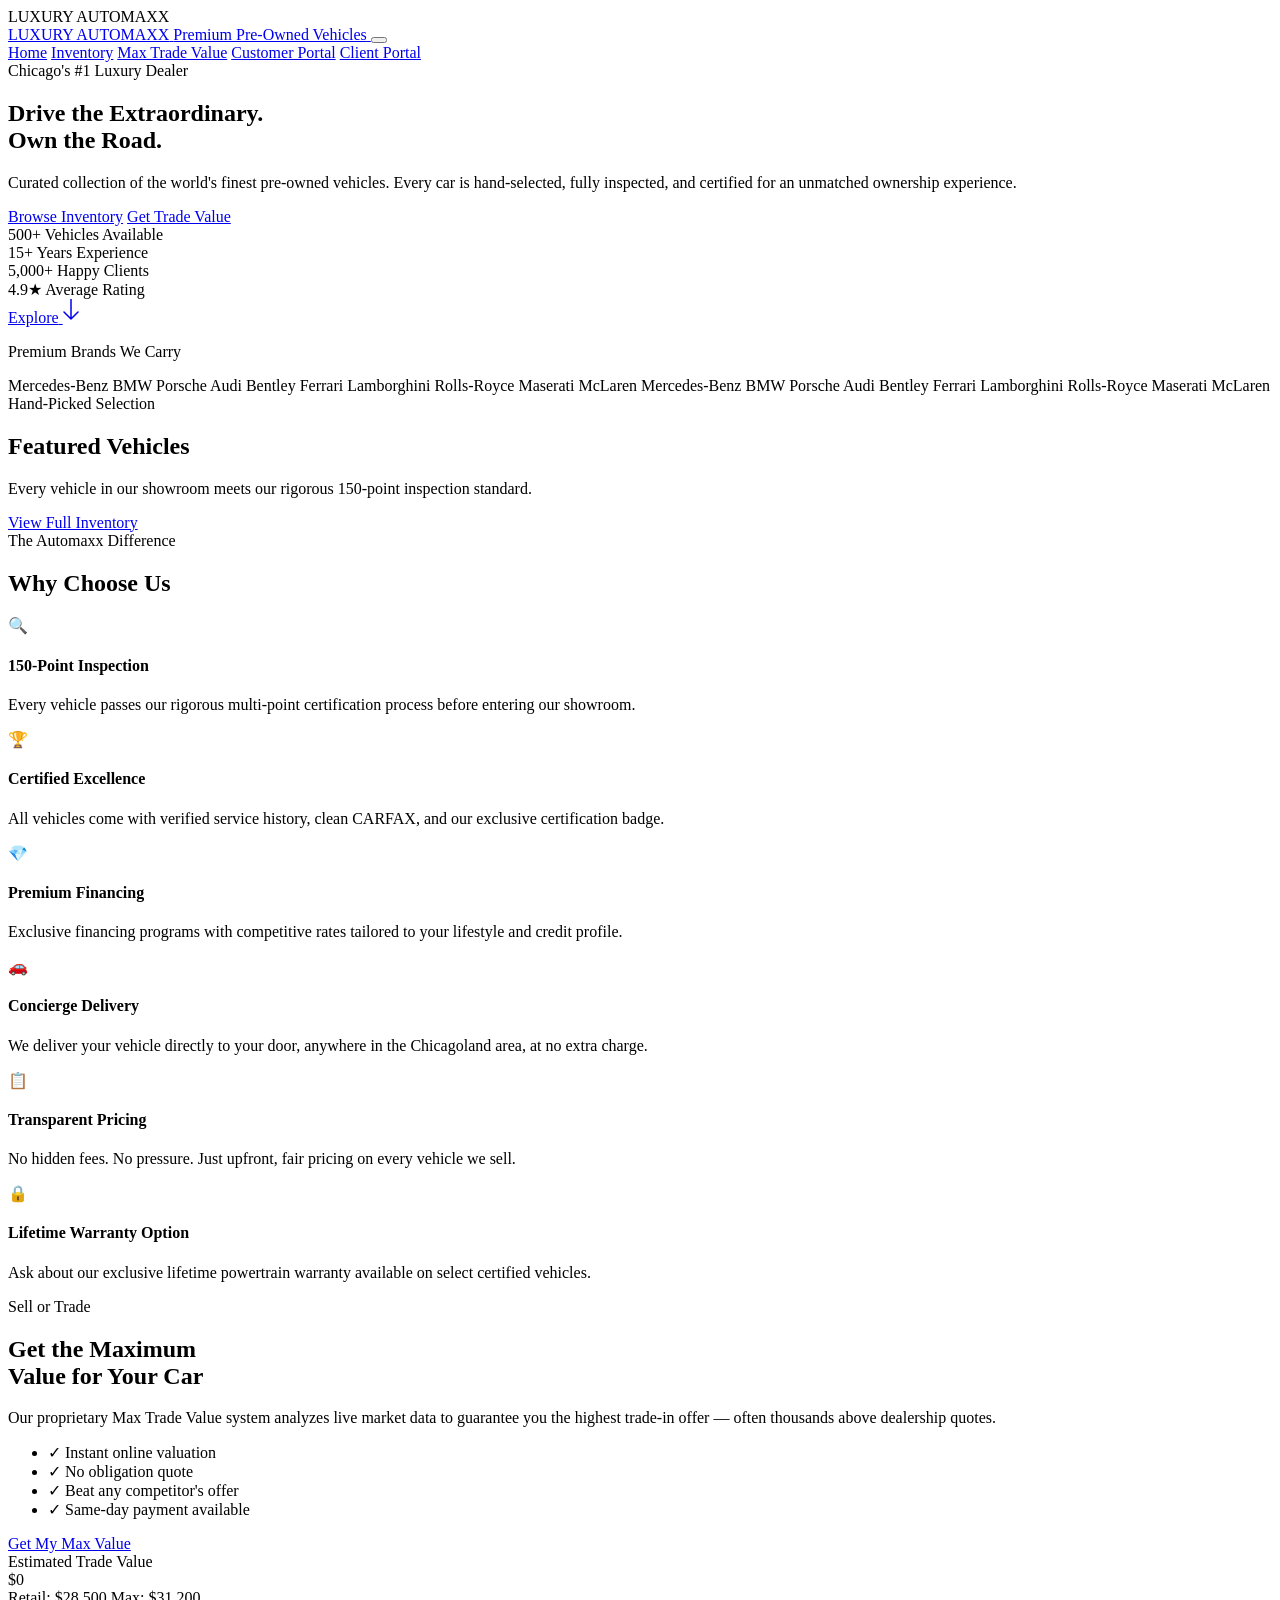
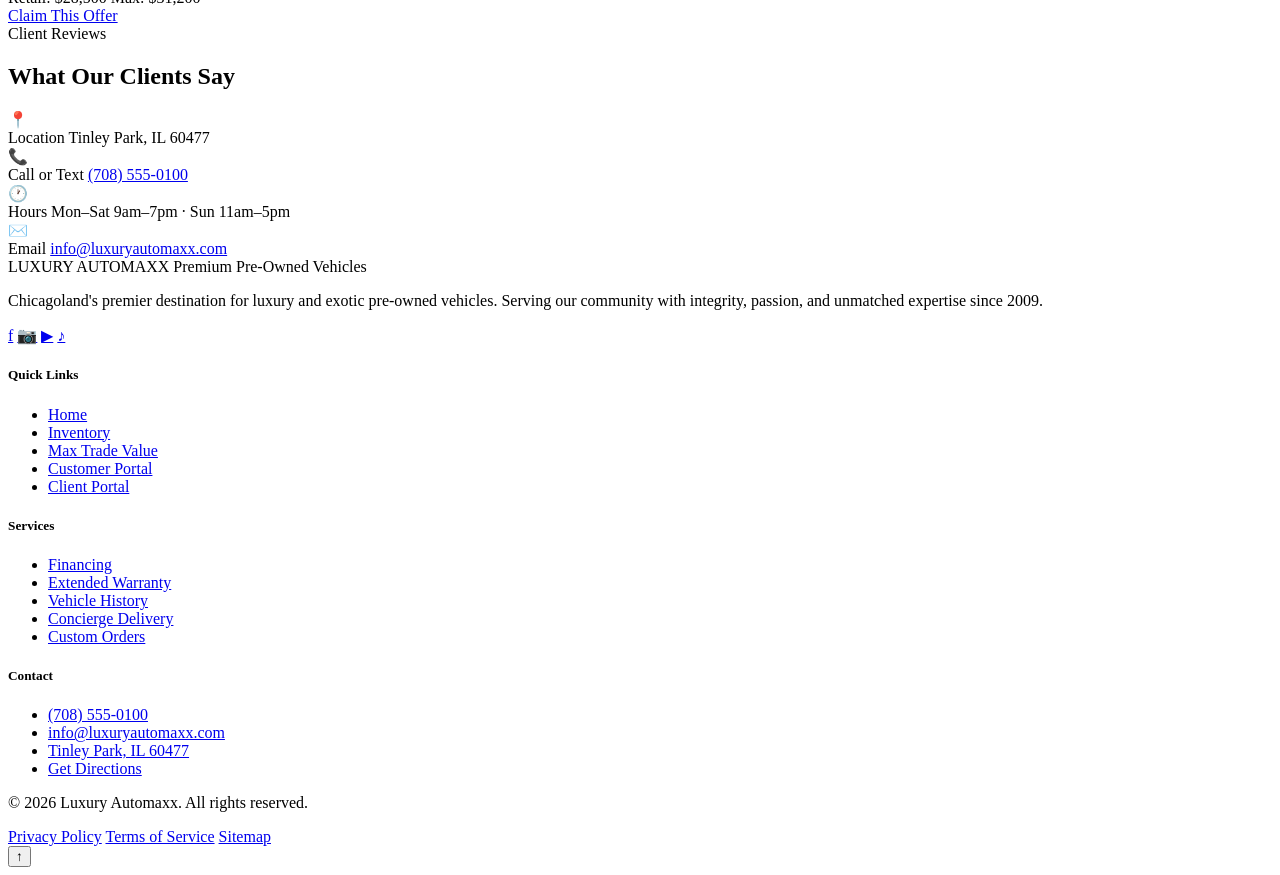
==== index.html @ 3e7a2e14 "Add files via upload" ====
<!DOCTYPE html>
<html lang="en">
<head>
  <meta charset="UTF-8" />
  <meta name="viewport" content="width=device-width, initial-scale=1.0" />
  <title>Luxury Automaxx – Premium Pre-Owned Vehicles</title>
  <meta name="description" content="Luxury Automaxx offers the finest selection of premium pre-owned vehicles. Experience luxury car buying redefined." />
  <link rel="preconnect" href="https://fonts.googleapis.com" />
  <link rel="preconnect" href="https://fonts.gstatic.com" crossorigin />
  <link href="https://fonts.googleapis.com/css2?family=Playfair+Display:wght@400;600;700;800&family=Montserrat:wght@300;400;500;600;700&display=swap" rel="stylesheet" />
  <link rel="stylesheet" href="css/style.css" />
  <link rel="stylesheet" href="css/nav.css" />
  <link rel="stylesheet" href="css/home.css" />
</head>
<body>

<!-- Page Loader -->
<div id="page-loader">
  <div class="loader-logo">LUXURY AUTOMAXX</div>
</div>

<!-- Navigation -->
<nav class="navbar">
  <div class="container nav-inner">
    <a href="index.html" class="nav-logo">
      <span class="brand-top">LUXURY AUTOMAXX</span>
      <span class="brand-sub">Premium Pre-Owned Vehicles</span>
    </a>
    <button class="nav-toggle" aria-label="Toggle menu">
      <span></span><span></span><span></span>
    </button>
    <div class="nav-links">
      <a href="index.html">Home</a>
      <a href="inventory.html">Inventory</a>
      <a href="trade.html">Max Trade Value</a>
      <a href="customer-portal.html">Customer Portal</a>
      <a href="client-portal.html" class="btn btn-gold btn-sm">Client Portal</a>
    </div>
  </div>
</nav>

<!-- ====================== HERO ====================== -->
<section class="hero">
  <div class="hero-bg">
    <div class="hero-overlay"></div>
    <div class="hero-grid-lines"></div>
  </div>
  <div class="container hero-content">
    <div class="hero-badge reveal">
      <span class="badge badge-gold">Chicago's #1 Luxury Dealer</span>
    </div>
    <h1 class="hero-title reveal">
      Drive the <span class="gold-text">Extraordinary.</span><br/>Own the Road.
    </h1>
    <p class="hero-sub reveal">
      Curated collection of the world's finest pre-owned vehicles. Every car is hand-selected, fully inspected, and certified for an unmatched ownership experience.
    </p>
    <div class="hero-actions reveal">
      <a href="inventory.html" class="btn btn-gold btn-lg">Browse Inventory</a>
      <a href="trade.html" class="btn btn-outline btn-lg">Get Trade Value</a>
    </div>
    <div class="hero-stats reveal">
      <div class="stat">
        <span class="stat-num">500<span class="gold-text">+</span></span>
        <span class="stat-label">Vehicles Available</span>
      </div>
      <div class="stat-divider"></div>
      <div class="stat">
        <span class="stat-num">15<span class="gold-text">+</span></span>
        <span class="stat-label">Years Experience</span>
      </div>
      <div class="stat-divider"></div>
      <div class="stat">
        <span class="stat-num">5,000<span class="gold-text">+</span></span>
        <span class="stat-label">Happy Clients</span>
      </div>
      <div class="stat-divider"></div>
      <div class="stat">
        <span class="stat-num">4.9<span class="gold-text">★</span></span>
        <span class="stat-label">Average Rating</span>
      </div>
    </div>
  </div>
  <a href="#featured" class="hero-scroll-cue">
    <span>Explore</span>
    <svg width="16" height="24" viewBox="0 0 16 24" fill="none">
      <path d="M8 0v20M1 13l7 7 7-7" stroke="currentColor" stroke-width="1.5" stroke-linecap="round" stroke-linejoin="round"/>
    </svg>
  </a>
</section>

<!-- ====================== FEATURED BRANDS ====================== -->
<section class="section-sm brands-bar" id="featured">
  <div class="container">
    <p class="brands-label">Premium Brands We Carry</p>
    <div class="brands-track">
      <div class="brands-inner">
        <span>Mercedes-Benz</span>
        <span>BMW</span>
        <span>Porsche</span>
        <span>Audi</span>
        <span>Bentley</span>
        <span>Ferrari</span>
        <span>Lamborghini</span>
        <span>Rolls-Royce</span>
        <span>Maserati</span>
        <span>McLaren</span>
        <span>Mercedes-Benz</span>
        <span>BMW</span>
        <span>Porsche</span>
        <span>Audi</span>
        <span>Bentley</span>
        <span>Ferrari</span>
        <span>Lamborghini</span>
        <span>Rolls-Royce</span>
        <span>Maserati</span>
        <span>McLaren</span>
      </div>
    </div>
  </div>
</section>

<!-- ====================== FEATURED VEHICLES ====================== -->
<section class="section" id="vehicles">
  <div class="container">
    <div class="section-header reveal">
      <span class="overline">Hand-Picked Selection</span>
      <h2>Featured <span class="gold-text">Vehicles</span></h2>
      <p>Every vehicle in our showroom meets our rigorous 150-point inspection standard.</p>
      <div class="divider-gold"></div>
    </div>
    <div class="vehicles-grid" id="featuredGrid">
      <!-- Injected by home.js -->
    </div>
    <div class="section-cta reveal">
      <a href="inventory.html" class="btn btn-outline">View Full Inventory</a>
    </div>
  </div>
</section>

<!-- ====================== WHY CHOOSE US ====================== -->
<section class="section why-section">
  <div class="why-bg"></div>
  <div class="container">
    <div class="section-header reveal">
      <span class="overline">The Automaxx Difference</span>
      <h2>Why Choose <span class="gold-text">Us</span></h2>
      <div class="divider-gold"></div>
    </div>
    <div class="grid-3 why-grid">
      <div class="why-card reveal">
        <div class="why-icon">🔍</div>
        <h4>150-Point Inspection</h4>
        <p>Every vehicle passes our rigorous multi-point certification process before entering our showroom.</p>
      </div>
      <div class="why-card reveal">
        <div class="why-icon">🏆</div>
        <h4>Certified Excellence</h4>
        <p>All vehicles come with verified service history, clean CARFAX, and our exclusive certification badge.</p>
      </div>
      <div class="why-card reveal">
        <div class="why-icon">💎</div>
        <h4>Premium Financing</h4>
        <p>Exclusive financing programs with competitive rates tailored to your lifestyle and credit profile.</p>
      </div>
      <div class="why-card reveal">
        <div class="why-icon">🚗</div>
        <h4>Concierge Delivery</h4>
        <p>We deliver your vehicle directly to your door, anywhere in the Chicagoland area, at no extra charge.</p>
      </div>
      <div class="why-card reveal">
        <div class="why-icon">📋</div>
        <h4>Transparent Pricing</h4>
        <p>No hidden fees. No pressure. Just upfront, fair pricing on every vehicle we sell.</p>
      </div>
      <div class="why-card reveal">
        <div class="why-icon">🔒</div>
        <h4>Lifetime Warranty Option</h4>
        <p>Ask about our exclusive lifetime powertrain warranty available on select certified vehicles.</p>
      </div>
    </div>
  </div>
</section>

<!-- ====================== TRADE VALUE PROMO ====================== -->
<section class="section trade-promo">
  <div class="container">
    <div class="trade-promo-inner reveal">
      <div class="trade-promo-text">
        <span class="overline">Sell or Trade</span>
        <h2>Get the <span class="gold-text">Maximum</span><br/>Value for Your Car</h2>
        <p>Our proprietary Max Trade Value system analyzes live market data to guarantee you the highest trade-in offer — often thousands above dealership quotes.</p>
        <ul class="trade-benefits">
          <li>✓ Instant online valuation</li>
          <li>✓ No obligation quote</li>
          <li>✓ Beat any competitor's offer</li>
          <li>✓ Same-day payment available</li>
        </ul>
        <a href="trade.html" class="btn btn-gold">Get My Max Value</a>
      </div>
      <div class="trade-promo-visual">
        <div class="trade-card-mock">
          <div class="tcm-label">Estimated Trade Value</div>
          <div class="tcm-amount">$<span id="tradeCounter">0</span></div>
          <div class="tcm-bar"><div class="tcm-fill" id="tradeFill"></div></div>
          <div class="tcm-range">
            <span>Retail: $28,500</span>
            <span class="gold-text">Max: $31,200</span>
          </div>
          <a href="trade.html" class="btn btn-gold btn-sm" style="width:100%;justify-content:center;margin-top:16px;">Claim This Offer</a>
        </div>
      </div>
    </div>
  </div>
</section>

<!-- ====================== TESTIMONIALS ====================== -->
<section class="section testimonials-section">
  <div class="container">
    <div class="section-header reveal">
      <span class="overline">Client Reviews</span>
      <h2>What Our <span class="gold-text">Clients Say</span></h2>
      <div class="divider-gold"></div>
    </div>
    <div class="testimonials-slider" id="testimonialsSlider">
      <!-- Injected by home.js -->
    </div>
    <div class="slider-dots" id="sliderDots"></div>
  </div>
</section>

<!-- ====================== CONTACT BAR ====================== -->
<section class="section-sm contact-bar">
  <div class="container">
    <div class="contact-bar-inner reveal">
      <div class="cb-item">
        <span class="cb-icon">📍</span>
        <div>
          <span class="cb-label">Location</span>
          <span class="cb-val">Tinley Park, IL 60477</span>
        </div>
      </div>
      <div class="cb-divider"></div>
      <div class="cb-item">
        <span class="cb-icon">📞</span>
        <div>
          <span class="cb-label">Call or Text</span>
          <span class="cb-val"><a href="tel:+17085550100">(708) 555-0100</a></span>
        </div>
      </div>
      <div class="cb-divider"></div>
      <div class="cb-item">
        <span class="cb-icon">🕐</span>
        <div>
          <span class="cb-label">Hours</span>
          <span class="cb-val">Mon–Sat 9am–7pm · Sun 11am–5pm</span>
        </div>
      </div>
      <div class="cb-divider"></div>
      <div class="cb-item">
        <span class="cb-icon">✉️</span>
        <div>
          <span class="cb-label">Email</span>
          <span class="cb-val"><a href="mailto:info@luxuryautomaxx.com">info@luxuryautomaxx.com</a></span>
        </div>
      </div>
    </div>
  </div>
</section>

<!-- ====================== FOOTER ====================== -->
<footer class="site-footer">
  <div class="container">
    <div class="footer-grid">
      <div class="footer-brand">
        <span class="brand-top">LUXURY AUTOMAXX</span>
        <span class="brand-sub">Premium Pre-Owned Vehicles</span>
        <p>Chicagoland's premier destination for luxury and exotic pre-owned vehicles. Serving our community with integrity, passion, and unmatched expertise since 2009.</p>
        <div class="footer-social">
          <a href="#" aria-label="Facebook">f</a>
          <a href="#" aria-label="Instagram">📷</a>
          <a href="#" aria-label="YouTube">▶</a>
          <a href="#" aria-label="TikTok">♪</a>
        </div>
      </div>
      <div class="footer-col">
        <h5>Quick Links</h5>
        <ul>
          <li><a href="index.html">Home</a></li>
          <li><a href="inventory.html">Inventory</a></li>
          <li><a href="trade.html">Max Trade Value</a></li>
          <li><a href="customer-portal.html">Customer Portal</a></li>
          <li><a href="client-portal.html">Client Portal</a></li>
        </ul>
      </div>
      <div class="footer-col">
        <h5>Services</h5>
        <ul>
          <li><a href="#">Financing</a></li>
          <li><a href="#">Extended Warranty</a></li>
          <li><a href="#">Vehicle History</a></li>
          <li><a href="#">Concierge Delivery</a></li>
          <li><a href="#">Custom Orders</a></li>
        </ul>
      </div>
      <div class="footer-col">
        <h5>Contact</h5>
        <ul>
          <li><a href="tel:+17085550100">(708) 555-0100</a></li>
          <li><a href="mailto:info@luxuryautomaxx.com">info@luxuryautomaxx.com</a></li>
          <li><a href="#">Tinley Park, IL 60477</a></li>
          <li><a href="#">Get Directions</a></li>
        </ul>
      </div>
    </div>
    <div class="footer-bottom">
      <p>&copy; 2026 Luxury Automaxx. All rights reserved.</p>
      <div class="footer-legal">
        <a href="#">Privacy Policy</a>
        <a href="#">Terms of Service</a>
        <a href="#">Sitemap</a>
      </div>
    </div>
  </div>
</footer>

<button id="back-top" aria-label="Back to top">↑</button>

<script src="js/main.js"></script>
<script src="js/home.js"></script>
</body>
</html>
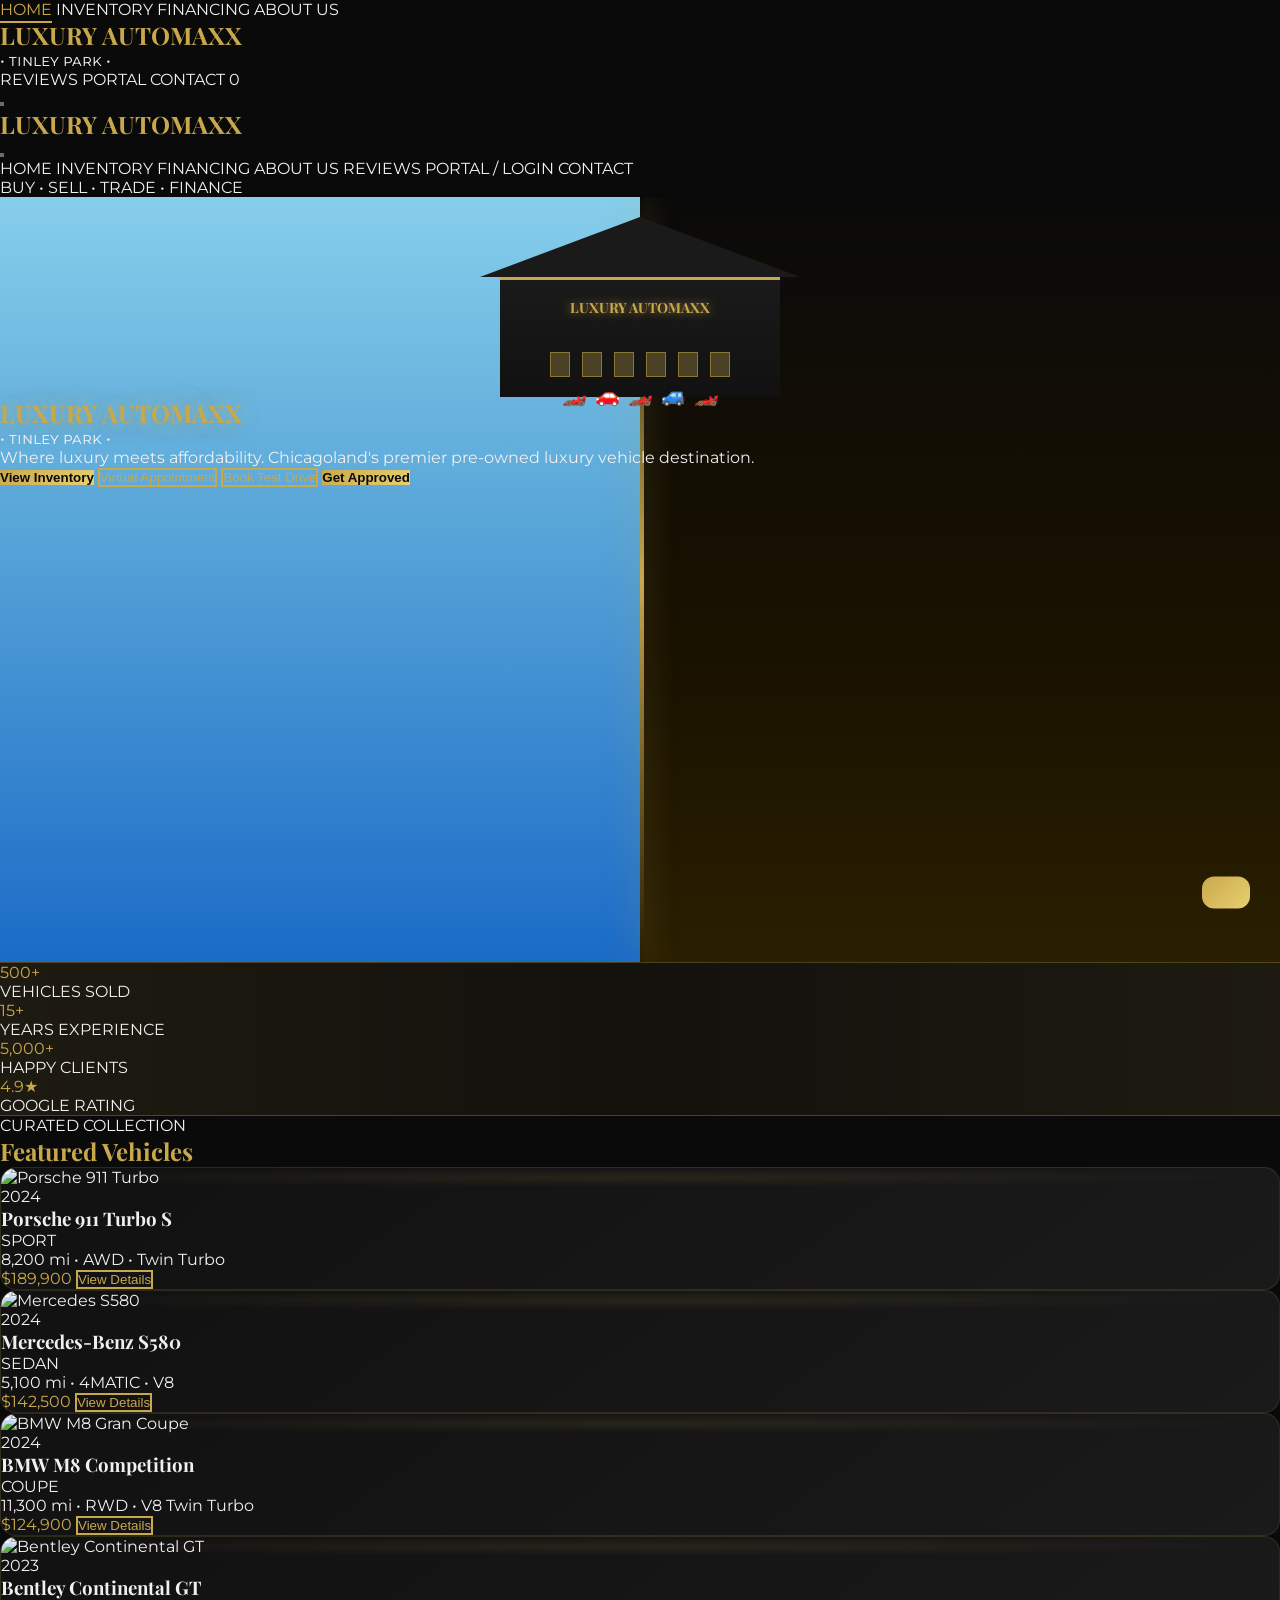
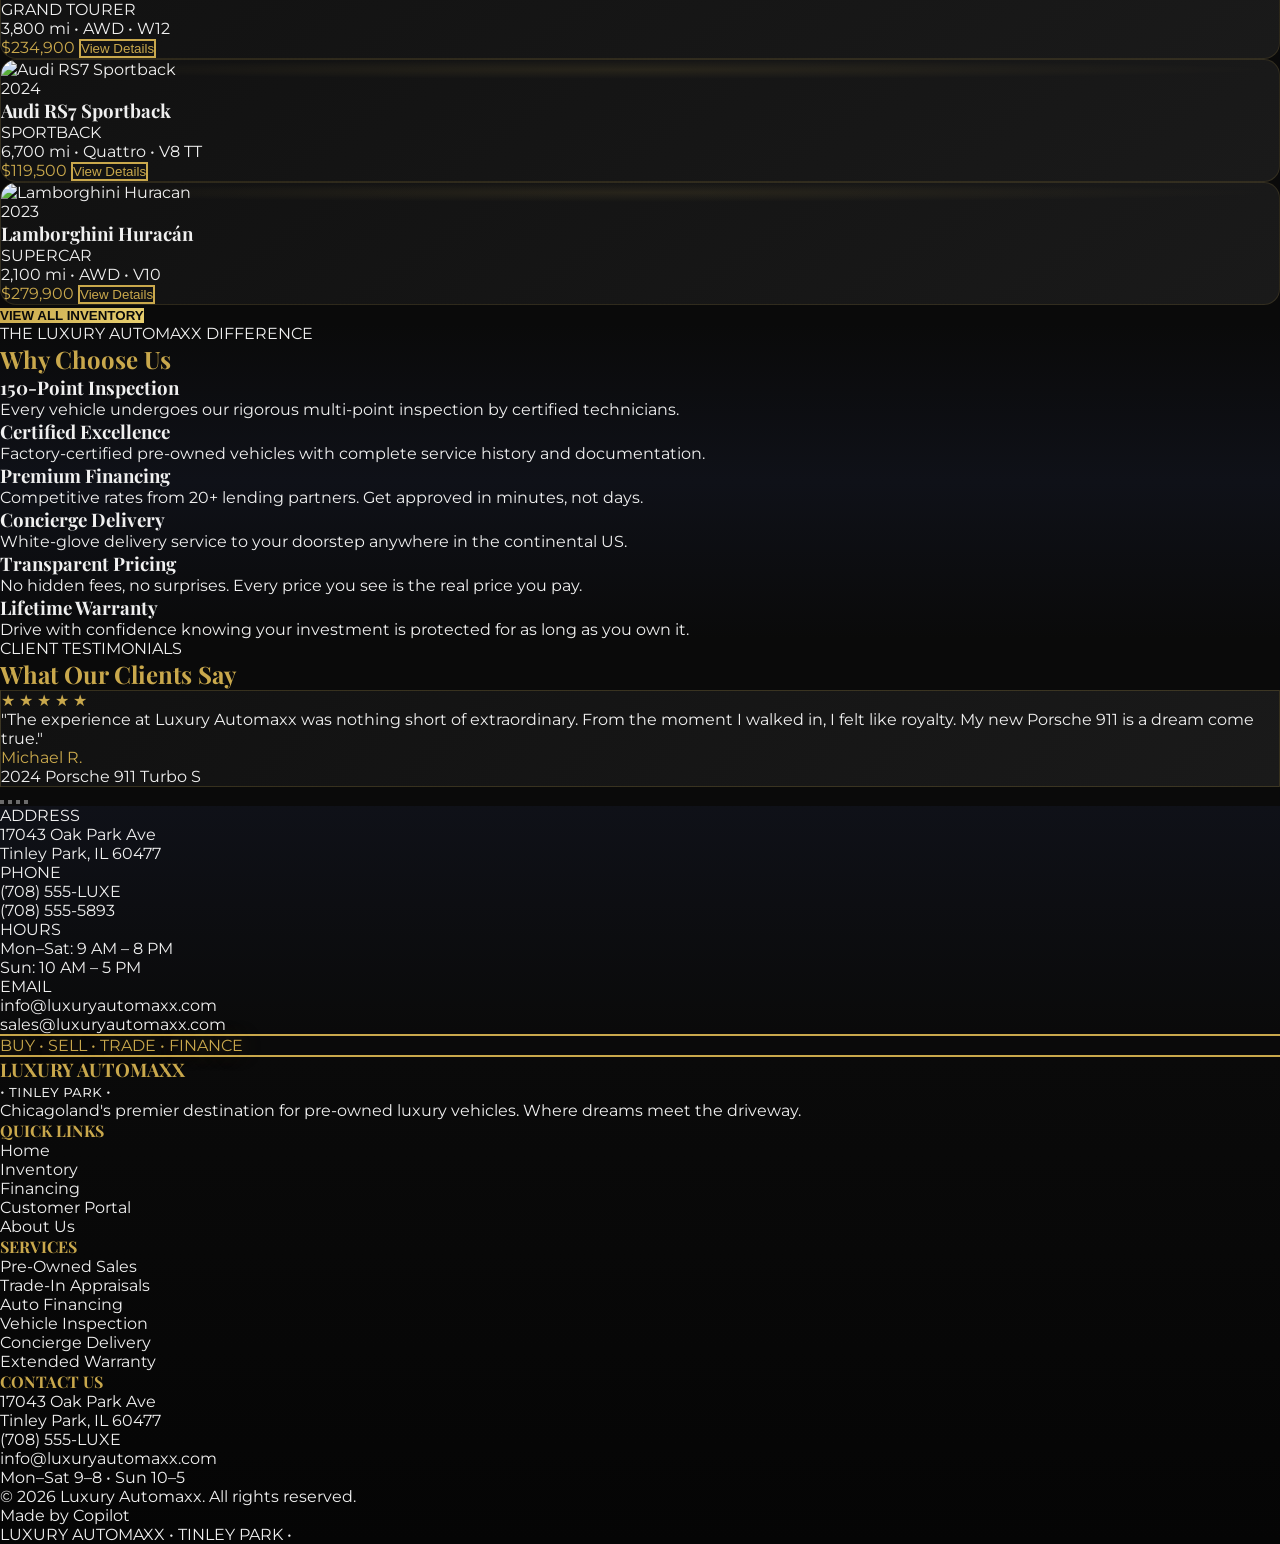
==== commit bdd36db6: "Redesign: day/night split theme matching design references" ====
--- a/index.html
+++ b/index.html
@@ -1,332 +1,1693 @@
 <!DOCTYPE html>
 <html lang="en">
 <head>
-  <meta charset="UTF-8" />
-  <meta name="viewport" content="width=device-width, initial-scale=1.0" />
-  <title>Luxury Automaxx – Premium Pre-Owned Vehicles</title>
-  <meta name="description" content="Luxury Automaxx offers the finest selection of premium pre-owned vehicles. Experience luxury car buying redefined." />
-  <link rel="preconnect" href="https://fonts.googleapis.com" />
-  <link rel="preconnect" href="https://fonts.gstatic.com" crossorigin />
-  <link href="https://fonts.googleapis.com/css2?family=Playfair+Display:wght@400;600;700;800&family=Montserrat:wght@300;400;500;600;700&display=swap" rel="stylesheet" />
-  <link rel="stylesheet" href="css/style.css" />
-  <link rel="stylesheet" href="css/nav.css" />
-  <link rel="stylesheet" href="css/home.css" />
+<meta charset="UTF-8" />
+<meta name="viewport" content="width=device-width, initial-scale=1.0" />
+<title>Luxury Automaxx – Complete Dealership Website</title>
+<meta name="color-scheme" content="dark" />
+<script src="https://cdn.tailwindcss.com"></script>
+<script src="https://cdn.jsdelivr.net/npm/lucide@1.8.0/dist/umd/lucide.min.js"></script>
+<link href="https://fonts.googleapis.com/css2?family=Playfair+Display:wght@400;500;600;700;800;900&family=Montserrat:wght@300;400;500;600;700;800&display=swap" rel="stylesheet" />
+<script>
+tailwind.config = {
+  theme: {
+    extend: {
+      colors: {
+        gold: { 50:'#fdf8e8', 100:'#f5e6a3', 200:'#e8d070', 300:'#dbc050', 400:'#C9A84C', 500:'#b8933a', 600:'#a07d2e', 700:'#7a5f22', 800:'#544118', 900:'#3a2d10' },
+        night: { 50:'#1a2238', 100:'#141c30', 200:'#0f1628', 300:'#0a1220', 400:'#0a0a0a', 500:'#070707', 600:'#050505', 700:'#030303', 800:'#020202', 900:'#000000' },
+        navy: { 400:'#0a1628', 500:'#081220', 600:'#060e18' },
+        day: { 100:'#c8e6ff', 200:'#87CEEB', 300:'#5ba8d9', 400:'#1a6bc7', 500:'#1458a8' }
+      },
+      fontFamily: {
+        display: ['Playfair Display', 'serif'],
+        body: ['Montserrat', 'sans-serif']
+      }
+    }
+  }
+};
+</script>
+<style>
+:root {
+  --gold: #C9A84C;
+  --gold-light: #e8d070;
+  --gold-dark: #a07d2e;
+  --black: #0A0A0A;
+  --white: #FFFFFF;
+  --navy: #0a1628;
+  --day-sky: #87CEEB;
+  --day-deep: #1a6bc7;
+  --night-warm: #1a1200;
+}
+* { margin:0; padding:0; box-sizing:border-box; }
+body { font-family:'Montserrat',sans-serif; background:#0A0A0A; color:#f0f0f0; overflow-x:hidden; }
+h1,h2,h3,h4,h5,h6 { font-family:'Playfair Display',serif; }
+.gold-text { color:var(--gold); }
+.gold-glow { text-shadow:0 0 20px rgba(201,168,76,0.5), 0 0 40px rgba(201,168,76,0.2); }
+.gold-border-glow { box-shadow:0 0 15px rgba(201,168,76,0.3); }
+.card-hover { transition:all 0.4s cubic-bezier(.25,.8,.25,1); }
+.card-hover:hover { transform:translateY(-8px); box-shadow:0 12px 40px rgba(201,168,76,0.25); }
+.btn-gold { background:linear-gradient(135deg,#C9A84C,#e8d070); color:#0A0A0A; font-weight:700; border:none; cursor:pointer; transition:all 0.3s; }
+.btn-gold:hover { background:linear-gradient(135deg,#e8d070,#C9A84C); box-shadow:0 0 20px rgba(201,168,76,0.5); transform:translateY(-2px); }
+.btn-outline-gold { border:2px solid var(--gold); color:var(--gold); background:transparent; cursor:pointer; transition:all 0.3s; }
+.btn-outline-gold:hover { background:var(--gold); color:#0A0A0A; box-shadow:0 0 20px rgba(201,168,76,0.4); }
+.split-hero { position:relative; min-height:85vh; overflow:hidden; }
+.split-hero::before { content:''; position:absolute; left:0; top:0; width:50%; height:100%; background:linear-gradient(180deg,#87CEEB 0%,#5ba8d9 40%,#1a6bc7 100%); z-index:0; }
+.split-hero::after { content:''; position:absolute; right:0; top:0; width:50%; height:100%; background:linear-gradient(180deg,#0a0a0a 0%,#1a1200 60%,#2a1f00 100%); z-index:0; }
+.split-line { position:absolute; left:50%; top:0; width:4px; height:100%; background:linear-gradient(180deg,transparent,var(--gold),transparent); z-index:2; box-shadow:0 0 30px rgba(201,168,76,0.6); }
+.hero-content { position:relative; z-index:3; }
+.page-section { display:none; }
+.page-section.active { display:block; }
+.nav-link { position:relative; cursor:pointer; transition:color 0.3s; }
+.nav-link::after { content:''; position:absolute; bottom:-4px; left:0; width:0; height:2px; background:var(--gold); transition:width 0.3s; }
+.nav-link:hover::after, .nav-link.active::after { width:100%; }
+.nav-link:hover, .nav-link.active { color:var(--gold); }
+.vehicle-card { background:linear-gradient(145deg,#111 0%,#1a1a1a 100%); border:1px solid rgba(201,168,76,0.15); border-radius:16px; overflow:hidden; }
+.vehicle-card:hover { border-color:rgba(201,168,76,0.5); }
+.vehicle-platform { background:radial-gradient(ellipse at center,rgba(201,168,76,0.1) 0%,transparent 70%); border-radius:50%; }
+.stats-bar { background:linear-gradient(90deg,rgba(201,168,76,0.1),rgba(201,168,76,0.05),rgba(201,168,76,0.1)); border-top:1px solid rgba(201,168,76,0.3); border-bottom:1px solid rgba(201,168,76,0.3); }
+.testimonial-card { background:linear-gradient(135deg,#111 0%,#1a1a1a 100%); border:1px solid rgba(201,168,76,0.2); }
+.buy-sell-banner { background:#0A0A0A; border-top:2px solid var(--gold); border-bottom:2px solid var(--gold); }
+.filter-select { background:#111; border:1px solid rgba(201,168,76,0.3); color:#f0f0f0; appearance:none; }
+.form-input { background:rgba(255,255,255,0.05); border:1px solid rgba(201,168,76,0.2); color:#f0f0f0; transition:border-color 0.3s; }
+.form-input:focus { outline:none; border-color:var(--gold); box-shadow:0 0 10px rgba(201,168,76,0.2); }
+.workflow-step { position:relative; }
+.workflow-step.completed .step-circle { background:var(--gold); color:#0A0A0A; }
+.workflow-step.active .step-circle { border-color:var(--gold); color:var(--gold); box-shadow:0 0 15px rgba(201,168,76,0.4); }
+.portal-split { display:grid; grid-template-columns:1fr 1fr; min-height:500px; }
+@media(max-width:768px) { .portal-split { grid-template-columns:1fr; } }
+.portal-left { background:linear-gradient(135deg,#87CEEB 0%,#1a6bc7 100%); }
+.portal-right { background:linear-gradient(135deg,#1a1200 0%,#0a0a0a 100%); }
+.toast { position:fixed; bottom:30px; right:30px; background:linear-gradient(135deg,#C9A84C,#e8d070); color:#0A0A0A; padding:16px 24px; border-radius:12px; font-weight:600; z-index:1000; transform:translateY(120%); transition:transform 0.4s; }
+.toast.show { transform:translateY(0); }
+.page-loader { position:fixed; inset:0; background:#0A0A0A; z-index:9999; display:flex; align-items:center; justify-content:center; flex-direction:column; transition:opacity 0.6s; }
+.page-loader.hidden { opacity:0; pointer-events:none; }
+@keyframes pulse-gold { 0%,100%{opacity:1;text-shadow:0 0 20px rgba(201,168,76,0.8);} 50%{opacity:0.6;text-shadow:0 0 40px rgba(201,168,76,0.4);} }
+.loader-text { animation:pulse-gold 1.5s infinite; }
+.scroll-reveal { opacity:0; transform:translateY(30px); transition:opacity 0.7s,transform 0.7s; }
+.scroll-reveal.visible { opacity:1; transform:translateY(0); }
+.modal-overlay { position:fixed; inset:0; background:rgba(0,0,0,0.85); z-index:900; display:none; align-items:center; justify-content:center; }
+.modal-overlay.show { display:flex; }
+.back-to-top { position:fixed; bottom:30px; left:30px; width:48px; height:48px; background:var(--gold); color:#0A0A0A; border:none; border-radius:50%; cursor:pointer; z-index:800; opacity:0; transition:opacity 0.3s; display:flex; align-items:center; justify-content:center; }
+.back-to-top.visible { opacity:1; }
+.building-silhouette { position:relative; width:340px; height:200px; margin:0 auto; }
+.building-body { position:absolute; bottom:0; left:50%; transform:translateX(-50%); width:280px; height:120px; background:linear-gradient(180deg,#1a1a1a,#111); border-top:3px solid var(--gold); }
+.building-roof { position:absolute; bottom:120px; left:50%; transform:translateX(-50%); width:0; height:0; border-left:160px solid transparent; border-right:160px solid transparent; border-bottom:60px solid #1a1a1a; }
+.building-sign { position:absolute; bottom:80px; left:50%; transform:translateX(-50%); color:var(--gold); font-family:'Playfair Display',serif; font-size:14px; font-weight:700; white-space:nowrap; text-shadow:0 0 10px rgba(201,168,76,0.8); }
+.building-windows { position:absolute; bottom:20px; left:50%; transform:translateX(-50%); display:flex; gap:12px; }
+.building-window { width:20px; height:25px; background:rgba(201,168,76,0.3); border:1px solid rgba(201,168,76,0.5); }
+.building-cars { position:absolute; bottom:-10px; left:50%; transform:translateX(-50%); display:flex; gap:8px; font-size:20px; }
+.tab-btn { cursor:pointer; padding:8px 20px; border-bottom:2px solid transparent; transition:all 0.3s; color:#999; }
+.tab-btn.active { border-bottom-color:var(--gold); color:var(--gold); }
+.tab-content { display:none; }
+.tab-content.active { display:block; }
+.star { color:var(--gold); }
+@keyframes float { 0%,100%{transform:translateY(0)} 50%{transform:translateY(-10px)} }
+.float-anim { animation:float 3s ease-in-out infinite; }
+.img-vehicle { width:100%; height:200px; object-fit:cover; border-radius:12px 12px 0 0; }
+@media(max-width:767px) {
+  .split-hero { min-height:70vh; }
+  .split-hero::before, .split-hero::after { width:100%; height:50%; }
+  .split-hero::after { top:50%; }
+  .split-line { left:0; top:50%; width:100%; height:4px; }
+  .building-silhouette { width:220px; height:140px; }
+  .building-body { width:180px; height:80px; }
+  .building-roof { bottom:80px; border-left:110px solid transparent; border-right:110px solid transparent; border-bottom:40px solid #1a1a1a; }
+  .building-sign { bottom:55px; font-size:10px; }
+  .building-cars { font-size:14px; }
+}
+</style>
 </head>
-<body>
-
-<!-- Page Loader -->
-<div id="page-loader">
-  <div class="loader-logo">LUXURY AUTOMAXX</div>
+<body data-id="0">
+<app-icon data-id="1" hidden data-icon="car" data-palette="Yellow"></app-icon>
+
+<!-- PAGE LOADER -->
+<div data-id="2" id="page-loader-a1b2" class="page-loader">
+  <h1 data-id="3" class="font-display text-3xl md:text-5xl gold-text loader-text tracking-wider">LUXURY AUTOMAXX</h1>
+  <p data-id="4" class="text-gold-400/60 text-sm mt-3 font-body tracking-[0.3em]">• TINLEY PARK •</p>
+  <div data-id="5" class="mt-6 w-48 h-1 bg-night-200 rounded overflow-hidden">
+    <div data-id="6" id="loader-bar-c3d4" class="h-full bg-gold-400 rounded" style="width:0%;transition:width 1.5s"></div>
+  </div>
 </div>
 
-<!-- Navigation -->
-<nav class="navbar">
-  <div class="container nav-inner">
-    <a href="index.html" class="nav-logo">
-      <span class="brand-top">LUXURY AUTOMAXX</span>
-      <span class="brand-sub">Premium Pre-Owned Vehicles</span>
-    </a>
-    <button class="nav-toggle" aria-label="Toggle menu">
-      <span></span><span></span><span></span>
+<!-- TOAST -->
+<div data-id="7" id="toast-e5f6" class="toast">
+  <span data-id="8" id="toast-text-g7h8"></span>
+</div>
+
+<!-- BACK TO TOP -->
+<button data-id="9" id="back-to-top-i9j0" class="back-to-top" aria-label="Back to top">
+  <i data-id="10" data-lucide="chevron-up" class="w-6 h-6"></i>
+</button>
+
+<!-- NAVBAR -->
+<nav data-id="11" id="main-nav-k1l2" class="fixed top-0 left-0 right-0 z-50 transition-all duration-500" style="background:rgba(10,10,10,0.8);backdrop-filter:blur(12px);">
+  <div data-id="12" class="max-w-7xl mx-auto px-4 md:px-6">
+    <div data-id="13" class="flex items-center justify-between h-16 md:h-20">
+      <!-- Left Nav -->
+      <div data-id="14" class="hidden md:flex items-center gap-6 text-sm font-body font-medium tracking-wide">
+        <span data-id="15" class="nav-link active" data-page="home" id="nav-home-m3n4">HOME</span>
+        <span data-id="16" class="nav-link" data-page="inventory" id="nav-inv-o5p6">INVENTORY</span>
+        <span data-id="17" class="nav-link" data-page="financing" id="nav-fin-q7r8">FINANCING</span>
+        <span data-id="18" class="nav-link" data-page="about" id="nav-about-s9t0">ABOUT US</span>
+      </div>
+      <!-- Logo Center -->
+      <div data-id="19" class="text-center flex-shrink-0" id="nav-logo-u1v2">
+        <h1 data-id="20" class="font-display text-lg md:text-xl gold-text font-bold tracking-wider leading-tight cursor-pointer" data-page="home">LUXURY AUTOMAXX</h1>
+        <p data-id="21" class="text-[10px] md:text-xs text-gold-400/70 tracking-[0.25em] font-body" style="font-variant:small-caps;">• tinley park •</p>
+      </div>
+      <!-- Right Nav -->
+      <div data-id="22" class="hidden md:flex items-center gap-6 text-sm font-body font-medium tracking-wide">
+        <span data-id="23" class="nav-link" data-page="about" id="nav-rev-w3x4">REVIEWS</span>
+        <span data-id="24" class="nav-link" data-page="portal" id="nav-portal-y5z6">PORTAL</span>
+        <span data-id="25" class="nav-link" data-page="portal" id="nav-contact-a7b8">CONTACT</span>
+        <span data-id="26" id="fav-count-btn-c9d0" class="relative cursor-pointer">
+          <i data-id="27" data-lucide="heart" class="w-5 h-5 text-gold-400"></i>
+          <span data-id="28" id="fav-badge-e1f2" class="absolute -top-2 -right-2 bg-gold-400 text-night-400 text-[10px] w-4 h-4 rounded-full flex items-center justify-center font-bold tabular-nums hidden">0</span>
+        </span>
+      </div>
+      <!-- Mobile Menu Button -->
+      <button data-id="29" id="mobile-menu-btn-g3h4" class="md:hidden p-2 text-gold-400" aria-label="Open menu">
+        <i data-id="30" data-lucide="menu" class="w-6 h-6"></i>
+      </button>
+    </div>
+  </div>
+</nav>
+
+<!-- MOBILE MENU -->
+<nav data-id="31" id="mobile-menu-i5j6" class="hidden fixed inset-0 bg-night-400/98 z-[60] flex flex-col p-6" style="backdrop-filter:blur(20px);">
+  <div data-id="32" class="flex justify-between items-center mb-10">
+    <h2 data-id="33" class="font-display text-xl gold-text font-bold">LUXURY AUTOMAXX</h2>
+    <button data-id="34" id="mobile-menu-close-k7l8" class="p-2 text-gold-400" aria-label="Close menu">
+      <i data-id="35" data-lucide="x" class="w-7 h-7"></i>
     </button>
-    <div class="nav-links">
-      <a href="index.html">Home</a>
-      <a href="inventory.html">Inventory</a>
-      <a href="trade.html">Max Trade Value</a>
-      <a href="customer-portal.html">Customer Portal</a>
-      <a href="client-portal.html" class="btn btn-gold btn-sm">Client Portal</a>
-    </div>
+  </div>
+  <div data-id="36" class="flex flex-col gap-6 text-lg font-body font-semibold tracking-wider">
+    <span data-id="37" class="nav-link mobile-nav-link cursor-pointer" data-page="home">HOME</span>
+    <span data-id="38" class="nav-link mobile-nav-link cursor-pointer" data-page="inventory">INVENTORY</span>
+    <span data-id="39" class="nav-link mobile-nav-link cursor-pointer" data-page="financing">FINANCING</span>
+    <span data-id="40" class="nav-link mobile-nav-link cursor-pointer" data-page="about">ABOUT US</span>
+    <span data-id="41" class="nav-link mobile-nav-link cursor-pointer" data-page="about">REVIEWS</span>
+    <span data-id="42" class="nav-link mobile-nav-link cursor-pointer" data-page="portal">PORTAL / LOGIN</span>
+    <span data-id="43" class="nav-link mobile-nav-link cursor-pointer" data-page="portal">CONTACT</span>
+  </div>
+  <div data-id="44" class="mt-auto pt-8 border-t border-gold-400/20">
+    <p data-id="45" class="text-gold-400/60 text-sm tracking-widest text-center">BUY • SELL • TRADE • FINANCE</p>
   </div>
 </nav>
 
-<!-- ====================== HERO ====================== -->
-<section class="hero">
-  <div class="hero-bg">
-    <div class="hero-overlay"></div>
-    <div class="hero-grid-lines"></div>
-  </div>
-  <div class="container hero-content">
-    <div class="hero-badge reveal">
-      <span class="badge badge-gold">Chicago's #1 Luxury Dealer</span>
-    </div>
-    <h1 class="hero-title reveal">
-      Drive the <span class="gold-text">Extraordinary.</span><br/>Own the Road.
-    </h1>
-    <p class="hero-sub reveal">
-      Curated collection of the world's finest pre-owned vehicles. Every car is hand-selected, fully inspected, and certified for an unmatched ownership experience.
-    </p>
-    <div class="hero-actions reveal">
-      <a href="inventory.html" class="btn btn-gold btn-lg">Browse Inventory</a>
-      <a href="trade.html" class="btn btn-outline btn-lg">Get Trade Value</a>
-    </div>
-    <div class="hero-stats reveal">
-      <div class="stat">
-        <span class="stat-num">500<span class="gold-text">+</span></span>
-        <span class="stat-label">Vehicles Available</span>
-      </div>
-      <div class="stat-divider"></div>
-      <div class="stat">
-        <span class="stat-num">15<span class="gold-text">+</span></span>
-        <span class="stat-label">Years Experience</span>
-      </div>
-      <div class="stat-divider"></div>
-      <div class="stat">
-        <span class="stat-num">5,000<span class="gold-text">+</span></span>
-        <span class="stat-label">Happy Clients</span>
-      </div>
-      <div class="stat-divider"></div>
-      <div class="stat">
-        <span class="stat-num">4.9<span class="gold-text">★</span></span>
-        <span class="stat-label">Average Rating</span>
-      </div>
-    </div>
-  </div>
-  <a href="#featured" class="hero-scroll-cue">
-    <span>Explore</span>
-    <svg width="16" height="24" viewBox="0 0 16 24" fill="none">
-      <path d="M8 0v20M1 13l7 7 7-7" stroke="currentColor" stroke-width="1.5" stroke-linecap="round" stroke-linejoin="round"/>
-    </svg>
-  </a>
+<!-- VEHICLE DETAIL MODAL -->
+<div data-id="46" id="vehicle-modal-m9n0" class="modal-overlay">
+  <div data-id="47" class="bg-night-100 rounded-2xl max-w-2xl w-full mx-4 max-h-[90vh] overflow-y-auto border border-gold-400/20">
+    <div data-id="48" class="p-6">
+      <div data-id="49" class="flex justify-between items-center mb-4">
+        <h3 data-id="50" id="modal-title-o1p2" class="font-display text-2xl gold-text"></h3>
+        <button data-id="51" id="modal-close-q3r4" class="p-2 text-gold-400 hover:text-gold-300 cursor-pointer"><i data-id="52" data-lucide="x" class="w-6 h-6"></i></button>
+      </div>
+      <div data-id="53" id="modal-image-container-z1" class="w-full h-64 rounded-xl overflow-hidden mb-4 bg-night-300">
+        <img data-id="54" id="modal-img-s5t6" src="" alt="" class="w-full h-full object-cover hidden" />
+        <div data-id="55" id="modal-emoji-u7v8" class="w-full h-full flex items-center justify-center text-8xl"></div>
+      </div>
+      <div data-id="56" class="grid grid-cols-2 gap-4 mb-4">
+        <div data-id="57" class="bg-night-300/50 rounded-xl p-3"><span data-id="58" class="text-gold-400/60 text-xs block">PRICE</span><span data-id="59" id="modal-price-w9x0" class="text-xl font-bold gold-text tabular-nums"></span></div>
+        <div data-id="60" class="bg-night-300/50 rounded-xl p-3"><span data-id="61" class="text-gold-400/60 text-xs block">MILEAGE</span><span data-id="62" id="modal-miles-y1z2" class="text-xl font-bold tabular-nums"></span></div>
+        <div data-id="63" class="bg-night-300/50 rounded-xl p-3"><span data-id="64" class="text-gold-400/60 text-xs block">YEAR</span><span data-id="65" id="modal-year-a3b4" class="text-xl font-bold tabular-nums"></span></div>
+        <div data-id="66" class="bg-night-300/50 rounded-xl p-3"><span data-id="67" class="text-gold-400/60 text-xs block">TYPE</span><span data-id="68" id="modal-type-c5d6" class="text-xl font-bold"></span></div>
+      </div>
+      <div data-id="69" class="bg-night-300/50 rounded-xl p-4 mb-4">
+        <h4 data-id="70" class="font-display text-lg gold-text mb-2">Features</h4>
+        <ul data-id="71" id="modal-features-e7f8" class="grid grid-cols-2 gap-2 text-sm text-gray-300"></ul>
+      </div>
+      <div data-id="72" class="flex flex-col sm:flex-row gap-3">
+        <button data-id="73" class="btn-gold px-6 py-3 rounded-xl flex-1 text-sm modal-action-btn" data-action="approve">Get Pre-Approved</button>
+        <button data-id="74" class="btn-outline-gold px-6 py-3 rounded-xl flex-1 text-sm modal-action-btn" data-action="testdrive">Schedule Test Drive</button>
+        <button data-id="75" class="btn-outline-gold px-6 py-3 rounded-xl flex-1 text-sm modal-action-btn fav-modal-btn" data-action="favorite"><i data-id="76" data-lucide="heart" class="w-4 h-4 inline mr-1"></i>Save</button>
+      </div>
+    </div>
+  </div>
+</div>
+
+<main data-id="77">
+
+<!-- ============================================================ -->
+<!-- PAGE 1: HOME -->
+<!-- ============================================================ -->
+<section data-id="78" id="page-home" class="page-section active">
+
+  <!-- HERO -->
+  <div data-id="79" class="split-hero flex items-center justify-center pt-20">
+    <div data-id="80" class="split-line hidden md:block"></div>
+    <div data-id="81" class="hero-content text-center px-4 py-16 md:py-0">
+      <!-- Building Silhouette -->
+      <div data-id="82" class="building-silhouette mb-6 float-anim">
+        <div data-id="83" class="building-roof"></div>
+        <div data-id="84" class="building-body">
+          <div data-id="85" class="building-windows">
+            <div data-id="86" class="building-window"></div>
+            <div data-id="87" class="building-window"></div>
+            <div data-id="88" class="building-window"></div>
+            <div data-id="89" class="building-window"></div>
+            <div data-id="90" class="building-window"></div>
+            <div data-id="91" class="building-window"></div>
+          </div>
+        </div>
+        <div data-id="92" class="building-sign">LUXURY AUTOMAXX</div>
+        <div data-id="93" class="building-cars">
+          <span data-id="94">🏎️</span><span data-id="95" style="filter:brightness(1.5)">🚗</span><span data-id="96">🏎️</span><span data-id="97">🚙</span><span data-id="98">🏎️</span>
+        </div>
+      </div>
+      <h1 data-id="99" class="font-display text-4xl md:text-7xl font-bold gold-text gold-glow tracking-wider" id="hero-title-g9h0">LUXURY AUTOMAXX</h1>
+      <p data-id="100" class="text-gold-400/70 text-sm md:text-lg tracking-[0.4em] mt-2 font-body" id="hero-sub-i1j2" style="font-variant:small-caps;">• tinley park •</p>
+      <p data-id="101" class="text-gray-300 text-sm md:text-base mt-4 max-w-xl mx-auto font-light" id="hero-desc-k3l4">Where luxury meets affordability. Chicagoland's premier pre-owned luxury vehicle destination.</p>
+      <!-- CTA Buttons -->
+      <div data-id="102" class="flex flex-wrap justify-center gap-3 mt-8" id="hero-ctas-m5n6">
+        <button data-id="103" class="btn-gold px-5 py-3 rounded-xl text-sm font-semibold flex items-center gap-2 min-h-[44px]" data-page="inventory">
+          <i data-id="104" data-lucide="car" class="w-4 h-4"></i> View Inventory
+        </button>
+        <button data-id="105" class="btn-outline-gold px-5 py-3 rounded-xl text-sm font-semibold flex items-center gap-2 min-h-[44px]" data-page="portal">
+          <i data-id="106" data-lucide="video" class="w-4 h-4"></i> Virtual Appointment
+        </button>
+        <button data-id="107" class="btn-outline-gold px-5 py-3 rounded-xl text-sm font-semibold flex items-center gap-2 min-h-[44px]" data-page="portal">
+          <i data-id="108" data-lucide="calendar" class="w-4 h-4"></i> Book Test Drive
+        </button>
+        <button data-id="109" class="btn-gold px-5 py-3 rounded-xl text-sm font-semibold flex items-center gap-2 min-h-[44px]" data-page="financing">
+          <i data-id="110" data-lucide="shield-check" class="w-4 h-4"></i> Get Approved
+        </button>
+      </div>
+    </div>
+  </div>
+
+  <!-- STATS BAR -->
+  <div data-id="111" class="stats-bar py-6 md:py-8" id="stats-bar-o7p8">
+    <div data-id="112" class="max-w-5xl mx-auto px-4 grid grid-cols-2 md:grid-cols-4 gap-6 text-center">
+      <div data-id="113" class="scroll-reveal">
+        <p data-id="114" class="text-2xl md:text-4xl font-bold gold-text font-display tabular-nums">500+</p>
+        <p data-id="115" class="text-xs md:text-sm text-gray-400 mt-1 tracking-wider">VEHICLES SOLD</p>
+      </div>
+      <div data-id="116" class="scroll-reveal">
+        <p data-id="117" class="text-2xl md:text-4xl font-bold gold-text font-display tabular-nums">15+</p>
+        <p data-id="118" class="text-xs md:text-sm text-gray-400 mt-1 tracking-wider">YEARS EXPERIENCE</p>
+      </div>
+      <div data-id="119" class="scroll-reveal">
+        <p data-id="120" class="text-2xl md:text-4xl font-bold gold-text font-display tabular-nums">5,000+</p>
+        <p data-id="121" class="text-xs md:text-sm text-gray-400 mt-1 tracking-wider">HAPPY CLIENTS</p>
+      </div>
+      <div data-id="122" class="scroll-reveal">
+        <p data-id="123" class="text-2xl md:text-4xl font-bold gold-text font-display tabular-nums">4.9★</p>
+        <p data-id="124" class="text-xs md:text-sm text-gray-400 mt-1 tracking-wider">GOOGLE RATING</p>
+      </div>
+    </div>
+  </div>
+
+  <!-- FEATURED VEHICLES -->
+  <section data-id="125" class="py-16 md:py-24 px-4" id="featured-section-q9r0">
+    <div data-id="126" class="max-w-7xl mx-auto">
+      <div data-id="127" class="text-center mb-12 scroll-reveal">
+        <p data-id="128" class="text-gold-400/60 text-xs tracking-[0.4em] mb-2">CURATED COLLECTION</p>
+        <h2 data-id="129" class="font-display text-3xl md:text-5xl gold-text font-bold">Featured Vehicles</h2>
+        <div data-id="130" class="w-24 h-0.5 bg-gold-400 mx-auto mt-4"></div>
+      </div>
+      <div data-id="131" class="grid grid-cols-1 sm:grid-cols-2 lg:grid-cols-3 gap-6" id="featured-grid-s1t2">
+        <!-- Card 1: Porsche 911 -->
+        <div data-id="132" class="vehicle-card card-hover scroll-reveal" data-vehicle-id="0">
+          <div data-id="133" class="vehicle-platform p-6 flex items-center justify-center h-48">
+            <img data-id="134" src="https://ts4.mm.bing.net/th?id=OIP.1uDPTlMBMrwbxPmFylZcWwHaEK&pid=15.1&o=7&rm=3" alt="Porsche 911 Turbo" class="w-full h-full object-cover rounded-t-xl" />
+          </div>
+          <div data-id="135" class="p-5">
+            <div data-id="136" class="flex justify-between items-start mb-2">
+              <div data-id="137"><p data-id="138" class="text-gold-400/50 text-xs tracking-widest">2024</p><h3 data-id="139" class="font-display text-xl font-bold">Porsche 911 Turbo S</h3></div>
+              <span data-id="140" class="bg-gold-400/10 text-gold-400 text-[10px] px-2 py-1 rounded-full tracking-wider">SPORT</span>
+            </div>
+            <div data-id="141" class="flex items-center gap-4 text-sm text-gray-400 mb-3">
+              <span data-id="142" class="tabular-nums">8,200 mi</span>
+              <span data-id="143">•</span>
+              <span data-id="144">AWD</span>
+              <span data-id="145">•</span>
+              <span data-id="146">Twin Turbo</span>
+            </div>
+            <div data-id="147" class="flex justify-between items-center">
+              <span data-id="148" class="text-xl font-bold gold-text tabular-nums">$189,900</span>
+              <button data-id="149" class="btn-outline-gold px-4 py-2 rounded-lg text-xs view-details-btn" data-vehicle-id="0">View Details</button>
+            </div>
+          </div>
+        </div>
+        <!-- Card 2: Mercedes S580 -->
+        <div data-id="150" class="vehicle-card card-hover scroll-reveal" data-vehicle-id="1">
+          <div data-id="151" class="vehicle-platform p-6 flex items-center justify-center h-48">
+            <img data-id="152" src="https://ts4.mm.bing.net/th?id=OIP.TS9KgV7mhW9x38U2MgbtUQHaHa&pid=15.1&o=7&rm=3" alt="Mercedes S580" class="w-full h-full object-cover rounded-t-xl" />
+          </div>
+          <div data-id="153" class="p-5">
+            <div data-id="154" class="flex justify-between items-start mb-2">
+              <div data-id="155"><p data-id="156" class="text-gold-400/50 text-xs tracking-widest">2024</p><h3 data-id="157" class="font-display text-xl font-bold">Mercedes-Benz S580</h3></div>
+              <span data-id="158" class="bg-gold-400/10 text-gold-400 text-[10px] px-2 py-1 rounded-full tracking-wider">SEDAN</span>
+            </div>
+            <div data-id="159" class="flex items-center gap-4 text-sm text-gray-400 mb-3">
+              <span data-id="160" class="tabular-nums">5,100 mi</span>
+              <span data-id="161">•</span>
+              <span data-id="162">4MATIC</span>
+              <span data-id="163">•</span>
+              <span data-id="164">V8</span>
+            </div>
+            <div data-id="165" class="flex justify-between items-center">
+              <span data-id="166" class="text-xl font-bold gold-text tabular-nums">$142,500</span>
+              <button data-id="167" class="btn-outline-gold px-4 py-2 rounded-lg text-xs view-details-btn" data-vehicle-id="1">View Details</button>
+            </div>
+          </div>
+        </div>
+        <!-- Card 3: BMW M8 -->
+        <div data-id="168" class="vehicle-card card-hover scroll-reveal" data-vehicle-id="2">
+          <div data-id="169" class="vehicle-platform p-6 flex items-center justify-center h-48">
+            <img data-id="170" src="https://ts1.mm.bing.net/th?id=OIP.vjk2ffc6jurUhfJGFFL0_QHaEK&pid=15.1&o=7&rm=3" alt="BMW M8 Gran Coupe" class="w-full h-full object-cover rounded-t-xl" />
+          </div>
+          <div data-id="171" class="p-5">
+            <div data-id="172" class="flex justify-between items-start mb-2">
+              <div data-id="173"><p data-id="174" class="text-gold-400/50 text-xs tracking-widest">2024</p><h3 data-id="175" class="font-display text-xl font-bold">BMW M8 Competition</h3></div>
+              <span data-id="176" class="bg-gold-400/10 text-gold-400 text-[10px] px-2 py-1 rounded-full tracking-wider">COUPE</span>
+            </div>
+            <div data-id="177" class="flex items-center gap-4 text-sm text-gray-400 mb-3">
+              <span data-id="178" class="tabular-nums">11,300 mi</span>
+              <span data-id="179">•</span>
+              <span data-id="180">RWD</span>
+              <span data-id="181">•</span>
+              <span data-id="182">V8 Twin Turbo</span>
+            </div>
+            <div data-id="183" class="flex justify-between items-center">
+              <span data-id="184" class="text-xl font-bold gold-text tabular-nums">$124,900</span>
+              <button data-id="185" class="btn-outline-gold px-4 py-2 rounded-lg text-xs view-details-btn" data-vehicle-id="2">View Details</button>
+            </div>
+          </div>
+        </div>
+        <!-- Card 4: Bentley GT -->
+        <div data-id="186" class="vehicle-card card-hover scroll-reveal" data-vehicle-id="3">
+          <div data-id="187" class="vehicle-platform p-6 flex items-center justify-center h-48">
+            <img data-id="188" src="https://ts3.mm.bing.net/th?id=OIP.14WYsFvl9Pip2so3-ergSwHaEK&pid=15.1&o=7&rm=3" alt="Bentley Continental GT" class="w-full h-full object-cover rounded-t-xl" />
+          </div>
+          <div data-id="189" class="p-5">
+            <div data-id="190" class="flex justify-between items-start mb-2">
+              <div data-id="191"><p data-id="192" class="text-gold-400/50 text-xs tracking-widest">2023</p><h3 data-id="193" class="font-display text-xl font-bold">Bentley Continental GT</h3></div>
+              <span data-id="194" class="bg-gold-400/10 text-gold-400 text-[10px] px-2 py-1 rounded-full tracking-wider">GRAND TOURER</span>
+            </div>
+            <div data-id="195" class="flex items-center gap-4 text-sm text-gray-400 mb-3">
+              <span data-id="196" class="tabular-nums">3,800 mi</span>
+              <span data-id="197">•</span>
+              <span data-id="198">AWD</span>
+              <span data-id="199">•</span>
+              <span data-id="200">W12</span>
+            </div>
+            <div data-id="201" class="flex justify-between items-center">
+              <span data-id="202" class="text-xl font-bold gold-text tabular-nums">$234,900</span>
+              <button data-id="203" class="btn-outline-gold px-4 py-2 rounded-lg text-xs view-details-btn" data-vehicle-id="3">View Details</button>
+            </div>
+          </div>
+        </div>
+        <!-- Card 5: Audi RS7 -->
+        <div data-id="204" class="vehicle-card card-hover scroll-reveal" data-vehicle-id="4">
+          <div data-id="205" class="vehicle-platform p-6 flex items-center justify-center h-48">
+            <img data-id="206" src="https://ts3.mm.bing.net/th?id=OIP.mZswm2ueB2hxa8y0-tDifgHaHa&pid=15.1&o=7&rm=3" alt="Audi RS7 Sportback" class="w-full h-full object-cover rounded-t-xl" />
+          </div>
+          <div data-id="207" class="p-5">
+            <div data-id="208" class="flex justify-between items-start mb-2">
+              <div data-id="209"><p data-id="210" class="text-gold-400/50 text-xs tracking-widest">2024</p><h3 data-id="211" class="font-display text-xl font-bold">Audi RS7 Sportback</h3></div>
+              <span data-id="212" class="bg-gold-400/10 text-gold-400 text-[10px] px-2 py-1 rounded-full tracking-wider">SPORTBACK</span>
+            </div>
+            <div data-id="213" class="flex items-center gap-4 text-sm text-gray-400 mb-3">
+              <span data-id="214" class="tabular-nums">6,700 mi</span>
+              <span data-id="215">•</span>
+              <span data-id="216">Quattro</span>
+              <span data-id="217">•</span>
+              <span data-id="218">V8 TT</span>
+            </div>
+            <div data-id="219" class="flex justify-between items-center">
+              <span data-id="220" class="text-xl font-bold gold-text tabular-nums">$119,500</span>
+              <button data-id="221" class="btn-outline-gold px-4 py-2 rounded-lg text-xs view-details-btn" data-vehicle-id="4">View Details</button>
+            </div>
+          </div>
+        </div>
+        <!-- Card 6: Lamborghini Huracan -->
+        <div data-id="222" class="vehicle-card card-hover scroll-reveal" data-vehicle-id="5">
+          <div data-id="223" class="vehicle-platform p-6 flex items-center justify-center h-48">
+            <img data-id="224" src="https://ts2.mm.bing.net/th?id=OIP.muinIZB-L3gPkfX2AxoUaAHaEK&pid=15.1&o=7&rm=3" alt="Lamborghini Huracan" class="w-full h-full object-cover rounded-t-xl" />
+          </div>
+          <div data-id="225" class="p-5">
+            <div data-id="226" class="flex justify-between items-start mb-2">
+              <div data-id="227"><p data-id="228" class="text-gold-400/50 text-xs tracking-widest">2023</p><h3 data-id="229" class="font-display text-xl font-bold">Lamborghini Huracán</h3></div>
+              <span data-id="230" class="bg-gold-400/10 text-gold-400 text-[10px] px-2 py-1 rounded-full tracking-wider">SUPERCAR</span>
+            </div>
+            <div data-id="231" class="flex items-center gap-4 text-sm text-gray-400 mb-3">
+              <span data-id="232" class="tabular-nums">2,100 mi</span>
+              <span data-id="233">•</span>
+              <span data-id="234">AWD</span>
+              <span data-id="235">•</span>
+              <span data-id="236">V10</span>
+            </div>
+            <div data-id="237" class="flex justify-between items-center">
+              <span data-id="238" class="text-xl font-bold gold-text tabular-nums">$279,900</span>
+              <button data-id="239" class="btn-outline-gold px-4 py-2 rounded-lg text-xs view-details-btn" data-vehicle-id="5">View Details</button>
+            </div>
+          </div>
+        </div>
+      </div>
+      <div data-id="240" class="text-center mt-10">
+        <button data-id="241" class="btn-gold px-8 py-4 rounded-xl text-sm tracking-wider" data-page="inventory" id="view-all-btn-u3v4">VIEW ALL INVENTORY <i data-id="242" data-lucide="arrow-right" class="w-4 h-4 inline ml-1"></i></button>
+      </div>
+    </div>
+  </section>
+
+  <!-- WHY CHOOSE US -->
+  <section data-id="243" class="py-16 md:py-24 px-4" id="why-us-section-w5x6" style="background:linear-gradient(180deg,#0a0a0a,#0f1118,#0a0a0a)">
+    <div data-id="244" class="max-w-7xl mx-auto">
+      <div data-id="245" class="text-center mb-12 scroll-reveal">
+        <p data-id="246" class="text-gold-400/60 text-xs tracking-[0.4em] mb-2">THE LUXURY AUTOMAXX DIFFERENCE</p>
+        <h2 data-id="247" class="font-display text-3xl md:text-5xl gold-text font-bold">Why Choose Us</h2>
+        <div data-id="248" class="w-24 h-0.5 bg-gold-400 mx-auto mt-4"></div>
+      </div>
+      <div data-id="249" class="grid grid-cols-1 sm:grid-cols-2 lg:grid-cols-3 gap-6">
+        <div data-id="250" class="text-center p-8 rounded-2xl border border-gold-400/10 hover:border-gold-400/30 transition-all scroll-reveal card-hover" id="why-1-y7z8">
+          <div data-id="251" class="w-16 h-16 rounded-full bg-gold-400/10 flex items-center justify-center mx-auto mb-4"><i data-id="252" data-lucide="search-check" class="w-8 h-8 text-gold-400"></i></div>
+          <h3 data-id="253" class="font-display text-xl font-bold mb-2">150-Point Inspection</h3>
+          <p data-id="254" class="text-gray-400 text-sm">Every vehicle undergoes our rigorous multi-point inspection by certified technicians.</p>
+        </div>
+        <div data-id="255" class="text-center p-8 rounded-2xl border border-gold-400/10 hover:border-gold-400/30 transition-all scroll-reveal card-hover" id="why-2-a1b2">
+          <div data-id="256" class="w-16 h-16 rounded-full bg-gold-400/10 flex items-center justify-center mx-auto mb-4"><i data-id="257" data-lucide="award" class="w-8 h-8 text-gold-400"></i></div>
+          <h3 data-id="258" class="font-display text-xl font-bold mb-2">Certified Excellence</h3>
+          <p data-id="259" class="text-gray-400 text-sm">Factory-certified pre-owned vehicles with complete service history and documentation.</p>
+        </div>
+        <div data-id="260" class="text-center p-8 rounded-2xl border border-gold-400/10 hover:border-gold-400/30 transition-all scroll-reveal card-hover" id="why-3-c3d4">
+          <div data-id="261" class="w-16 h-16 rounded-full bg-gold-400/10 flex items-center justify-center mx-auto mb-4"><i data-id="262" data-lucide="landmark" class="w-8 h-8 text-gold-400"></i></div>
+          <h3 data-id="263" class="font-display text-xl font-bold mb-2">Premium Financing</h3>
+          <p data-id="264" class="text-gray-400 text-sm">Competitive rates from 20+ lending partners. Get approved in minutes, not days.</p>
+        </div>
+        <div data-id="265" class="text-center p-8 rounded-2xl border border-gold-400/10 hover:border-gold-400/30 transition-all scroll-reveal card-hover" id="why-4-e5f6">
+          <div data-id="266" class="w-16 h-16 rounded-full bg-gold-400/10 flex items-center justify-center mx-auto mb-4"><i data-id="267" data-lucide="truck" class="w-8 h-8 text-gold-400"></i></div>
+          <h3 data-id="268" class="font-display text-xl font-bold mb-2">Concierge Delivery</h3>
+          <p data-id="269" class="text-gray-400 text-sm">White-glove delivery service to your doorstep anywhere in the continental US.</p>
+        </div>
+        <div data-id="270" class="text-center p-8 rounded-2xl border border-gold-400/10 hover:border-gold-400/30 transition-all scroll-reveal card-hover" id="why-5-g7h8">
+          <div data-id="271" class="w-16 h-16 rounded-full bg-gold-400/10 flex items-center justify-center mx-auto mb-4"><i data-id="272" data-lucide="eye" class="w-8 h-8 text-gold-400"></i></div>
+          <h3 data-id="273" class="font-display text-xl font-bold mb-2">Transparent Pricing</h3>
+          <p data-id="274" class="text-gray-400 text-sm">No hidden fees, no surprises. Every price you see is the real price you pay.</p>
+        </div>
+        <div data-id="275" class="text-center p-8 rounded-2xl border border-gold-400/10 hover:border-gold-400/30 transition-all scroll-reveal card-hover" id="why-6-i9j0">
+          <div data-id="276" class="w-16 h-16 rounded-full bg-gold-400/10 flex items-center justify-center mx-auto mb-4"><i data-id="277" data-lucide="shield" class="w-8 h-8 text-gold-400"></i></div>
+          <h3 data-id="278" class="font-display text-xl font-bold mb-2">Lifetime Warranty</h3>
+          <p data-id="279" class="text-gray-400 text-sm">Drive with confidence knowing your investment is protected for as long as you own it.</p>
+        </div>
+      </div>
+    </div>
+  </section>
+
+  <!-- TESTIMONIALS -->
+  <section data-id="280" class="py-16 md:py-24 px-4" id="testimonials-section-k1l2">
+    <div data-id="281" class="max-w-5xl mx-auto">
+      <div data-id="282" class="text-center mb-12 scroll-reveal">
+        <p data-id="283" class="text-gold-400/60 text-xs tracking-[0.4em] mb-2">CLIENT TESTIMONIALS</p>
+        <h2 data-id="284" class="font-display text-3xl md:text-5xl gold-text font-bold">What Our Clients Say</h2>
+        <div data-id="285" class="w-24 h-0.5 bg-gold-400 mx-auto mt-4"></div>
+      </div>
+      <div data-id="286" id="testimonial-slider-m3n4" class="relative">
+        <div data-id="287" class="testimonial-card rounded-2xl p-8 md:p-12 text-center max-w-3xl mx-auto scroll-reveal">
+          <div data-id="288" class="flex justify-center mb-4">
+            <span data-id="289" class="star text-xl">★ ★ ★ ★ ★</span>
+          </div>
+          <p data-id="290" id="testimonial-text-o5p6" class="text-lg md:text-xl text-gray-200 font-light italic leading-relaxed mb-6">"The experience at Luxury Automaxx was nothing short of extraordinary. From the moment I walked in, I felt like royalty. My new Porsche 911 is a dream come true."</p>
+          <div data-id="291">
+            <p data-id="292" id="testimonial-name-q7r8" class="font-display text-lg gold-text font-bold">Michael R.</p>
+            <p data-id="293" id="testimonial-car-s9t0" class="text-gray-400 text-sm">2024 Porsche 911 Turbo S</p>
+          </div>
+        </div>
+        <div data-id="294" class="flex justify-center gap-3 mt-8">
+          <button data-id="295" class="testimonial-dot w-3 h-3 rounded-full bg-gold-400 cursor-pointer" data-index="0"></button>
+          <button data-id="296" class="testimonial-dot w-3 h-3 rounded-full bg-gold-400/30 cursor-pointer" data-index="1"></button>
+          <button data-id="297" class="testimonial-dot w-3 h-3 rounded-full bg-gold-400/30 cursor-pointer" data-index="2"></button>
+          <button data-id="298" class="testimonial-dot w-3 h-3 rounded-full bg-gold-400/30 cursor-pointer" data-index="3"></button>
+        </div>
+      </div>
+    </div>
+  </section>
+
+  <!-- CONTACT BAR -->
+  <section data-id="299" class="py-12 px-4 border-t border-gold-400/10" id="contact-bar-u1v2" style="background:linear-gradient(180deg,#0f1118,#0a0a0a)">
+    <div data-id="300" class="max-w-6xl mx-auto grid grid-cols-1 sm:grid-cols-2 lg:grid-cols-4 gap-6">
+      <div data-id="301" class="flex items-start gap-3 scroll-reveal">
+        <div data-id="302" class="w-10 h-10 rounded-full bg-gold-400/10 flex items-center justify-center flex-shrink-0"><i data-id="303" data-lucide="map-pin" class="w-5 h-5 text-gold-400"></i></div>
+        <div data-id="304"><p data-id="305" class="text-xs text-gold-400/60 tracking-wider mb-1">ADDRESS</p><p data-id="306" class="text-sm">17043 Oak Park Ave<br data-id="307">Tinley Park, IL 60477</p></div>
+      </div>
+      <div data-id="308" class="flex items-start gap-3 scroll-reveal">
+        <div data-id="309" class="w-10 h-10 rounded-full bg-gold-400/10 flex items-center justify-center flex-shrink-0"><i data-id="310" data-lucide="phone" class="w-5 h-5 text-gold-400"></i></div>
+        <div data-id="311"><p data-id="312" class="text-xs text-gold-400/60 tracking-wider mb-1">PHONE</p><p data-id="313" class="text-sm">(708) 555-LUXE<br data-id="314">(708) 555-5893</p></div>
+      </div>
+      <div data-id="315" class="flex items-start gap-3 scroll-reveal">
+        <div data-id="316" class="w-10 h-10 rounded-full bg-gold-400/10 flex items-center justify-center flex-shrink-0"><i data-id="317" data-lucide="clock" class="w-5 h-5 text-gold-400"></i></div>
+        <div data-id="318"><p data-id="319" class="text-xs text-gold-400/60 tracking-wider mb-1">HOURS</p><p data-id="320" class="text-sm">Mon–Sat: 9 AM – 8 PM<br data-id="321">Sun: 10 AM – 5 PM</p></div>
+      </div>
+      <div data-id="322" class="flex items-start gap-3 scroll-reveal">
+        <div data-id="323" class="w-10 h-10 rounded-full bg-gold-400/10 flex items-center justify-center flex-shrink-0"><i data-id="324" data-lucide="mail" class="w-5 h-5 text-gold-400"></i></div>
+        <div data-id="325"><p data-id="326" class="text-xs text-gold-400/60 tracking-wider mb-1">EMAIL</p><p data-id="327" class="text-sm">info@luxuryautomaxx.com<br data-id="328">sales@luxuryautomaxx.com</p></div>
+      </div>
+    </div>
+  </section>
+
 </section>
 
-<!-- ====================== FEATURED BRANDS ====================== -->
-<section class="section-sm brands-bar" id="featured">
-  <div class="container">
-    <p class="brands-label">Premium Brands We Carry</p>
-    <div class="brands-track">
-      <div class="brands-inner">
-        <span>Mercedes-Benz</span>
-        <span>BMW</span>
-        <span>Porsche</span>
-        <span>Audi</span>
-        <span>Bentley</span>
-        <span>Ferrari</span>
-        <span>Lamborghini</span>
-        <span>Rolls-Royce</span>
-        <span>Maserati</span>
-        <span>McLaren</span>
-        <span>Mercedes-Benz</span>
-        <span>BMW</span>
-        <span>Porsche</span>
-        <span>Audi</span>
-        <span>Bentley</span>
-        <span>Ferrari</span>
-        <span>Lamborghini</span>
-        <span>Rolls-Royce</span>
-        <span>Maserati</span>
-        <span>McLaren</span>
-      </div>
-    </div>
-  </div>
+<!-- ============================================================ -->
+<!-- PAGE 2: INVENTORY -->
+<!-- ============================================================ -->
+<section data-id="329" id="page-inventory" class="page-section">
+
+  <!-- Inventory Hero -->
+  <div data-id="330" class="split-hero flex items-center justify-center" style="min-height:45vh">
+    <div data-id="331" class="split-line hidden md:block"></div>
+    <div data-id="332" class="hero-content text-center px-4 py-20">
+      <p data-id="333" class="text-gold-400/60 text-xs tracking-[0.5em] mb-3">LUXURY AUTOMAXX • TINLEY PARK •</p>
+      <h1 data-id="334" class="font-display text-4xl md:text-6xl font-bold gold-text gold-glow tracking-wider" id="inv-hero-title-w3x4">INVENTORY</h1>
+      <p data-id="335" class="text-gray-300 text-sm md:text-base mt-3 max-w-xl mx-auto font-light">Explore our curated collection of premium pre-owned luxury vehicles.</p>
+    </div>
+  </div>
+
+  <!-- Filters -->
+  <div data-id="336" class="py-6 px-4 border-b border-gold-400/10 sticky top-16 md:top-20 z-30" style="background:rgba(10,10,10,0.95);backdrop-filter:blur(12px);" id="inv-filters-y5z6">
+    <div data-id="337" class="max-w-7xl mx-auto">
+      <div data-id="338" class="flex flex-col md:flex-row items-stretch md:items-center gap-3">
+        <div data-id="339" class="relative flex-1">
+          <i data-id="340" data-lucide="search" class="w-4 h-4 absolute left-3 top-1/2 -translate-y-1/2 text-gold-400/50"></i>
+          <input data-id="341" type="text" id="inv-search-a7b8" placeholder="Search make, model, year..." class="form-input w-full pl-10 pr-4 py-3 rounded-xl text-sm" />
+        </div>
+        <select data-id="342" id="inv-price-filter-c9d0" class="filter-select px-4 py-3 rounded-xl text-sm cursor-pointer">
+          <option data-id="343" value="">Price ▼</option>
+          <option data-id="344" value="50000">Under $50K</option>
+          <option data-id="345" value="100000">Under $100K</option>
+          <option data-id="346" value="150000">Under $150K</option>
+          <option data-id="347" value="200000">Under $200K</option>
+          <option data-id="348" value="999999">$200K+</option>
+        </select>
+        <select data-id="349" id="inv-year-filter-e1f2" class="filter-select px-4 py-3 rounded-xl text-sm cursor-pointer">
+          <option data-id="350" value="">Year ▼</option>
+          <option data-id="351" value="2024">2024</option>
+          <option data-id="352" value="2023">2023</option>
+          <option data-id="353" value="2022">2022</option>
+        </select>
+        <select data-id="354" id="inv-type-filter-g3h4" class="filter-select px-4 py-3 rounded-xl text-sm cursor-pointer">
+          <option data-id="355" value="">Type ▼</option>
+          <option data-id="356" value="Sedan">Sedan</option>
+          <option data-id="357" value="SUV">SUV</option>
+          <option data-id="358" value="Coupe">Coupe</option>
+          <option data-id="359" value="Sport">Sport</option>
+          <option data-id="360" value="Convertible">Convertible</option>
+        </select>
+        <div data-id="361" class="flex gap-2">
+          <button data-id="362" id="inv-grid-btn-i5j6" class="p-3 rounded-xl border border-gold-400/30 text-gold-400 cursor-pointer" title="Grid View"><i data-id="363" data-lucide="layout-grid" class="w-4 h-4"></i></button>
+          <button data-id="364" id="inv-list-btn-k7l8" class="p-3 rounded-xl border border-gold-400/10 text-gray-500 cursor-pointer" title="List View"><i data-id="365" data-lucide="list" class="w-4 h-4"></i></button>
+        </div>
+      </div>
+      <div data-id="366" class="flex justify-between items-center mt-3">
+        <p data-id="367" id="inv-count-m9n0" class="text-xs text-gray-500 tabular-nums">Showing 18 vehicles</p>
+        <div data-id="368" class="flex gap-2" id="inv-pagination-o1p2"></div>
+      </div>
+    </div>
+  </div>
+
+  <!-- Inventory Grid -->
+  <div data-id="369" class="py-10 px-4" id="inv-grid-wrapper-q3r4">
+    <div data-id="370" class="max-w-7xl mx-auto">
+      <div data-id="371" id="inv-grid-s5t6" class="grid grid-cols-1 sm:grid-cols-2 lg:grid-cols-3 gap-6">
+        <!-- Rendered by JS -->
+      </div>
+    </div>
+  </div>
+
 </section>
 
-<!-- ====================== FEATURED VEHICLES ====================== -->
-<section class="section" id="vehicles">
-  <div class="container">
-    <div class="section-header reveal">
-      <span class="overline">Hand-Picked Selection</span>
-      <h2>Featured <span class="gold-text">Vehicles</span></h2>
-      <p>Every vehicle in our showroom meets our rigorous 150-point inspection standard.</p>
-      <div class="divider-gold"></div>
-    </div>
-    <div class="vehicles-grid" id="featuredGrid">
-      <!-- Injected by home.js -->
-    </div>
-    <div class="section-cta reveal">
-      <a href="inventory.html" class="btn btn-outline">View Full Inventory</a>
-    </div>
-  </div>
+<!-- ============================================================ -->
+<!-- PAGE 3: FINANCING -->
+<!-- ============================================================ -->
+<section data-id="372" id="page-financing" class="page-section">
+
+  <!-- Financing Hero -->
+  <div data-id="373" class="split-hero flex items-center justify-center" style="min-height:45vh">
+    <div data-id="374" class="split-line hidden md:block"></div>
+    <div data-id="375" class="hero-content text-center px-4 py-20">
+      <p data-id="376" class="text-gold-400/60 text-xs tracking-[0.5em] mb-3">LUXURY AUTOMAXX • TINLEY PARK •</p>
+      <h1 data-id="377" class="font-display text-4xl md:text-6xl font-bold gold-text gold-glow tracking-wider" id="fin-hero-title-u7v8">FINANCING & APPROVAL</h1>
+      <p data-id="378" class="text-gray-300 text-sm md:text-base mt-3 max-w-xl mx-auto font-light">Get approved in minutes. Drive away in hours.</p>
+    </div>
+  </div>
+
+  <!-- Steps -->
+  <section data-id="379" class="py-12 px-4 border-b border-gold-400/10" id="fin-steps-w9x0">
+    <div data-id="380" class="max-w-4xl mx-auto">
+      <div data-id="381" class="grid grid-cols-2 md:grid-cols-4 gap-4 text-center">
+        <div data-id="382" class="scroll-reveal">
+          <div data-id="383" class="w-14 h-14 rounded-full bg-gold-400 text-night-400 flex items-center justify-center mx-auto mb-3 font-bold text-lg">1</div>
+          <h4 data-id="384" class="font-display text-sm font-bold">Apply Online</h4>
+          <p data-id="385" class="text-xs text-gray-400 mt-1">60 seconds</p>
+        </div>
+        <div data-id="386" class="scroll-reveal">
+          <div data-id="387" class="w-14 h-14 rounded-full border-2 border-gold-400 text-gold-400 flex items-center justify-center mx-auto mb-3 font-bold text-lg">2</div>
+          <h4 data-id="388" class="font-display text-sm font-bold">Get Decision</h4>
+          <p data-id="389" class="text-xs text-gray-400 mt-1">Instant approval</p>
+        </div>
+        <div data-id="390" class="scroll-reveal">
+          <div data-id="391" class="w-14 h-14 rounded-full border-2 border-gold-400 text-gold-400 flex items-center justify-center mx-auto mb-3 font-bold text-lg">3</div>
+          <h4 data-id="392" class="font-display text-sm font-bold">Choose Vehicle</h4>
+          <p data-id="393" class="text-xs text-gray-400 mt-1">500+ to choose</p>
+        </div>
+        <div data-id="394" class="scroll-reveal">
+          <div data-id="395" class="w-14 h-14 rounded-full border-2 border-gold-400 text-gold-400 flex items-center justify-center mx-auto mb-3 font-bold text-lg">4</div>
+          <h4 data-id="396" class="font-display text-sm font-bold">Drive Away</h4>
+          <p data-id="397" class="text-xs text-gray-400 mt-1">Same day</p>
+        </div>
+      </div>
+    </div>
+  </section>
+
+  <!-- Application + Calculator -->
+  <section data-id="398" class="py-16 px-4" id="fin-form-section-y1z2">
+    <div data-id="399" class="max-w-6xl mx-auto grid grid-cols-1 lg:grid-cols-2 gap-10">
+      <!-- Pre-Approval Form -->
+      <div data-id="400" class="scroll-reveal">
+        <h2 data-id="401" class="font-display text-2xl md:text-3xl gold-text font-bold mb-6">Pre-Approval Application</h2>
+        <form data-id="402" id="fin-form-a3b4" class="space-y-4">
+          <div data-id="403" class="grid grid-cols-1 sm:grid-cols-2 gap-4">
+            <div data-id="404">
+              <label data-id="405" class="text-xs text-gold-400/60 tracking-wider mb-1 block">FULL NAME *</label>
+              <input data-id="406" type="text" class="form-input w-full px-4 py-3 rounded-xl text-sm" placeholder="John Doe" required id="fin-name-c5d6" />
+            </div>
+            <div data-id="407">
+              <label data-id="408" class="text-xs text-gold-400/60 tracking-wider mb-1 block">EMAIL *</label>
+              <input data-id="409" type="email" class="form-input w-full px-4 py-3 rounded-xl text-sm" placeholder="john@email.com" required id="fin-email-e7f8" />
+            </div>
+          </div>
+          <div data-id="410" class="grid grid-cols-1 sm:grid-cols-2 gap-4">
+            <div data-id="411">
+              <label data-id="412" class="text-xs text-gold-400/60 tracking-wider mb-1 block">PHONE *</label>
+              <input data-id="413" type="tel" class="form-input w-full px-4 py-3 rounded-xl text-sm" placeholder="(708) 555-0000" required id="fin-phone-g9h0" />
+            </div>
+            <div data-id="414">
+              <label data-id="415" class="text-xs text-gold-400/60 tracking-wider mb-1 block">EMPLOYMENT STATUS</label>
+              <select data-id="416" class="form-input w-full px-4 py-3 rounded-xl text-sm" id="fin-employment-i1j2">
+                <option data-id="417">Employed Full-Time</option>
+                <option data-id="418">Employed Part-Time</option>
+                <option data-id="419">Self-Employed</option>
+                <option data-id="420">Retired</option>
+                <option data-id="421">Other</option>
+              </select>
+            </div>
+          </div>
+          <div data-id="422" class="grid grid-cols-1 sm:grid-cols-2 gap-4">
+            <div data-id="423">
+              <label data-id="424" class="text-xs text-gold-400/60 tracking-wider mb-1 block">MONTHLY INCOME *</label>
+              <input data-id="425" type="text" class="form-input w-full px-4 py-3 rounded-xl text-sm" placeholder="$8,000" required id="fin-income-k3l4" />
+            </div>
+            <div data-id="426">
+              <label data-id="427" class="text-xs text-gold-400/60 tracking-wider mb-1 block">VEHICLE OF INTEREST</label>
+              <input data-id="428" type="text" class="form-input w-full px-4 py-3 rounded-xl text-sm" placeholder="2024 Porsche 911" id="fin-vehicle-m5n6" />
+            </div>
+          </div>
+          <div data-id="429" class="grid grid-cols-1 sm:grid-cols-2 gap-4">
+            <div data-id="430">
+              <label data-id="431" class="text-xs text-gold-400/60 tracking-wider mb-1 block">DOWN PAYMENT</label>
+              <input data-id="432" type="text" class="form-input w-full px-4 py-3 rounded-xl text-sm" placeholder="$10,000" id="fin-down-o7p8" />
+            </div>
+            <div data-id="433">
+              <label data-id="434" class="text-xs text-gold-400/60 tracking-wider mb-1 block">DESIRED LOAN TERM</label>
+              <select data-id="435" class="form-input w-full px-4 py-3 rounded-xl text-sm" id="fin-term-q9r0">
+                <option data-id="436">36 Months</option>
+                <option data-id="437">48 Months</option>
+                <option data-id="438">60 Months</option>
+                <option data-id="439">72 Months</option>
+                <option data-id="440">84 Months</option>
+              </select>
+            </div>
+          </div>
+          <button data-id="441" type="submit" class="btn-gold w-full py-4 rounded-xl text-sm tracking-wider font-bold" id="fin-submit-s1t2">
+            <i data-id="442" data-lucide="shield-check" class="w-4 h-4 inline mr-2"></i>GET PRE-APPROVED NOW
+          </button>
+        </form>
+      </div>
+
+      <!-- Payment Calculator -->
+      <div data-id="443" class="scroll-reveal">
+        <h2 data-id="444" class="font-display text-2xl md:text-3xl gold-text font-bold mb-6">Payment Calculator</h2>
+        <div data-id="445" class="bg-night-100 rounded-2xl p-6 border border-gold-400/10">
+          <div data-id="446" class="mb-6">
+            <label data-id="447" class="text-xs text-gold-400/60 tracking-wider mb-2 block">VEHICLE PRICE: <span data-id="448" id="calc-price-display-u3v4" class="gold-text font-bold tabular-nums">$80,000</span></label>
+            <input data-id="449" type="range" id="calc-price-w5x6" min="20000" max="400000" value="80000" step="5000" class="w-full accent-[#C9A84C] cursor-pointer" />
+          </div>
+          <div data-id="450" class="mb-6">
+            <label data-id="451" class="text-xs text-gold-400/60 tracking-wider mb-2 block">DOWN PAYMENT: <span data-id="452" id="calc-down-display-y7z8" class="gold-text font-bold tabular-nums">$15,000</span></label>
+            <input data-id="453" type="range" id="calc-down-a9b0" min="0" max="100000" value="15000" step="1000" class="w-full accent-[#C9A84C] cursor-pointer" />
+          </div>
+          <div data-id="454" class="mb-6">
+            <label data-id="455" class="text-xs text-gold-400/60 tracking-wider mb-2 block">LOAN TERM: <span data-id="456" id="calc-term-display-c1d2" class="gold-text font-bold tabular-nums">60 months</span></label>
+            <input data-id="457" type="range" id="calc-term-e3f4" min="24" max="84" value="60" step="12" class="w-full accent-[#C9A84C] cursor-pointer" />
+          </div>
+          <div data-id="458" class="mb-6">
+            <label data-id="459" class="text-xs text-gold-400/60 tracking-wider mb-2 block">INTEREST RATE: <span data-id="460" id="calc-rate-display-g5h6" class="gold-text font-bold tabular-nums">5.9%</span></label>
+            <input data-id="461" type="range" id="calc-rate-i7j8" min="2" max="15" value="5.9" step="0.1" class="w-full accent-[#C9A84C] cursor-pointer" />
+          </div>
+          <div data-id="462" class="bg-night-400 rounded-xl p-6 text-center border border-gold-400/20">
+            <p data-id="463" class="text-xs text-gold-400/60 tracking-widest mb-2">ESTIMATED MONTHLY PAYMENT</p>
+            <p data-id="464" id="calc-result-k9l0" class="font-display text-4xl md:text-5xl gold-text font-bold gold-glow tabular-nums">$1,254</p>
+            <p data-id="465" class="text-xs text-gray-500 mt-2">*Estimated. Actual terms may vary.</p>
+          </div>
+        </div>
+      </div>
+    </div>
+  </section>
+
+  <!-- Finance Partners -->
+  <section data-id="466" class="py-12 px-4 border-t border-gold-400/10" id="fin-partners-m1n2">
+    <div data-id="467" class="max-w-5xl mx-auto text-center scroll-reveal">
+      <p data-id="468" class="text-gold-400/60 text-xs tracking-[0.4em] mb-6">TRUSTED LENDING PARTNERS</p>
+      <div data-id="469" class="flex flex-wrap justify-center gap-8 items-center opacity-50">
+        <span data-id="470" class="font-display text-xl text-gray-400">Chase</span>
+        <span data-id="471" class="font-display text-xl text-gray-400">Capital One</span>
+        <span data-id="472" class="font-display text-xl text-gray-400">Ally Financial</span>
+        <span data-id="473" class="font-display text-xl text-gray-400">Wells Fargo</span>
+        <span data-id="474" class="font-display text-xl text-gray-400">US Bank</span>
+        <span data-id="475" class="font-display text-xl text-gray-400">TD Auto</span>
+      </div>
+    </div>
+  </section>
+
+  <!-- Status Checker -->
+  <section data-id="476" class="py-12 px-4" id="fin-status-o3p4" style="background:linear-gradient(180deg,#0f1118,#0a0a0a)">
+    <div data-id="477" class="max-w-lg mx-auto text-center scroll-reveal">
+      <h3 data-id="478" class="font-display text-2xl gold-text font-bold mb-4">Check Application Status</h3>
+      <p data-id="479" class="text-gray-400 text-sm mb-6">Already applied? Enter your confirmation number below.</p>
+      <div data-id="480" class="flex gap-3">
+        <input data-id="481" type="text" class="form-input flex-1 px-4 py-3 rounded-xl text-sm" placeholder="Confirmation #" id="fin-status-input-q5r6" />
+        <button data-id="482" class="btn-gold px-6 py-3 rounded-xl text-sm font-bold" id="fin-status-btn-s7t8">Check</button>
+      </div>
+    </div>
+  </section>
+
 </section>
 
-<!-- ====================== WHY CHOOSE US ====================== -->
-<section class="section why-section">
-  <div class="why-bg"></div>
-  <div class="container">
-    <div class="section-header reveal">
-      <span class="overline">The Automaxx Difference</span>
-      <h2>Why Choose <span class="gold-text">Us</span></h2>
-      <div class="divider-gold"></div>
-    </div>
-    <div class="grid-3 why-grid">
-      <div class="why-card reveal">
-        <div class="why-icon">🔍</div>
-        <h4>150-Point Inspection</h4>
-        <p>Every vehicle passes our rigorous multi-point certification process before entering our showroom.</p>
-      </div>
-      <div class="why-card reveal">
-        <div class="why-icon">🏆</div>
-        <h4>Certified Excellence</h4>
-        <p>All vehicles come with verified service history, clean CARFAX, and our exclusive certification badge.</p>
-      </div>
-      <div class="why-card reveal">
-        <div class="why-icon">💎</div>
-        <h4>Premium Financing</h4>
-        <p>Exclusive financing programs with competitive rates tailored to your lifestyle and credit profile.</p>
-      </div>
-      <div class="why-card reveal">
-        <div class="why-icon">🚗</div>
-        <h4>Concierge Delivery</h4>
-        <p>We deliver your vehicle directly to your door, anywhere in the Chicagoland area, at no extra charge.</p>
-      </div>
-      <div class="why-card reveal">
-        <div class="why-icon">📋</div>
-        <h4>Transparent Pricing</h4>
-        <p>No hidden fees. No pressure. Just upfront, fair pricing on every vehicle we sell.</p>
-      </div>
-      <div class="why-card reveal">
-        <div class="why-icon">🔒</div>
-        <h4>Lifetime Warranty Option</h4>
-        <p>Ask about our exclusive lifetime powertrain warranty available on select certified vehicles.</p>
-      </div>
-    </div>
-  </div>
+<!-- ============================================================ -->
+<!-- PAGE 4: PORTAL -->
+<!-- ============================================================ -->
+<section data-id="483" id="page-portal" class="page-section">
+
+  <!-- Portal Header -->
+  <div data-id="484" class="pt-24 pb-8 px-4 text-center" style="background:linear-gradient(180deg,#0a1628,#0a0a0a)">
+    <p data-id="485" class="text-gold-400/60 text-xs tracking-[0.5em] mb-3">LUXURY AUTOMAXX • TINLEY PARK •</p>
+    <h1 data-id="486" class="font-display text-3xl md:text-5xl font-bold gold-text gold-glow" id="portal-title-u9v0">Customer & Staff Portal</h1>
+  </div>
+
+  <!-- Split Login -->
+  <div data-id="487" id="portal-login-section-w1x2">
+    <div data-id="488" class="portal-split max-w-6xl mx-auto rounded-2xl overflow-hidden mx-4 md:mx-auto border border-gold-400/10" style="margin:0 1rem;">
+      <!-- Customer Side (Day/Light) -->
+      <div data-id="489" class="portal-left p-8 md:p-12 flex flex-col justify-center">
+        <h2 data-id="490" class="font-display text-2xl md:text-3xl font-bold text-night-400 mb-2">Customer Login</h2>
+        <p data-id="491" class="text-night-400/70 text-sm mb-6">Access your saved vehicles, financing, and appointments.</p>
+        <div data-id="492" class="space-y-4 max-w-sm">
+          <input data-id="493" type="email" class="w-full px-4 py-3 rounded-xl text-sm bg-white/80 text-night-400 border border-white/50 focus:border-gold-400 outline-none" placeholder="Email address" id="portal-cust-email-y3z4" />
+          <input data-id="494" type="password" class="w-full px-4 py-3 rounded-xl text-sm bg-white/80 text-night-400 border border-white/50 focus:border-gold-400 outline-none" placeholder="Password" id="portal-cust-pass-a5b6" />
+          <button data-id="495" class="btn-gold w-full py-3 rounded-xl text-sm font-bold" id="portal-cust-login-c7d8">Sign In</button>
+          <div data-id="496" class="flex gap-3">
+            <button data-id="497" class="flex-1 bg-white text-night-400 py-3 rounded-xl text-xs font-semibold flex items-center justify-center gap-2 cursor-pointer hover:bg-gray-100 transition" id="portal-google-btn-e9f0">
+              <i data-id="498" data-lucide="chrome" class="w-4 h-4"></i> Google
+            </button>
+            <button data-id="499" class="flex-1 bg-night-400 text-white py-3 rounded-xl text-xs font-semibold flex items-center justify-center gap-2 cursor-pointer hover:bg-night-200 transition" id="portal-apple-btn-g1h2">
+              <i data-id="500" data-lucide="smartphone" class="w-4 h-4"></i> Apple
+            </button>
+          </div>
+        </div>
+      </div>
+      <!-- Staff Side (Night/Dark) -->
+      <div data-id="501" class="portal-right p-8 md:p-12 flex flex-col justify-center">
+        <h2 data-id="502" class="font-display text-2xl md:text-3xl font-bold gold-text mb-2">Dealership Staff</h2>
+        <p data-id="503" class="text-gray-400 text-sm mb-6">Access inventory management, leads, and analytics.</p>
+        <div data-id="504" class="space-y-4 max-w-sm">
+          <input data-id="505" type="email" class="form-input w-full px-4 py-3 rounded-xl text-sm" placeholder="Staff email" id="portal-staff-email-i3j4" />
+          <input data-id="506" type="password" class="form-input w-full px-4 py-3 rounded-xl text-sm" placeholder="Password" id="portal-staff-pass-k5l6" />
+          <button data-id="507" class="btn-outline-gold w-full py-3 rounded-xl text-sm font-bold" id="portal-staff-login-m7n8">Staff Login</button>
+        </div>
+      </div>
+    </div>
+
+    <!-- Center Vehicle Display -->
+    <div data-id="508" class="text-center py-8">
+      <div data-id="509" class="text-center">
+        <img data-id="510" src="https://ts2.mm.bing.net/th?id=OIP.HKwtoVsMGi-iFm0agLIZ5QHaFj&pid=15.1&o=7&rm=3" alt="White Mercedes-Benz GLE SUV" class="mx-auto max-w-xs md:max-w-md rounded-2xl shadow-2xl" style="filter:drop-shadow(0 0 30px rgba(201,168,76,0.2))" />
+        <p data-id="511" class="font-display text-xl gold-text font-bold mt-4 tabular-nums">$14,500 – $17,200</p>
+        <p data-id="512" class="text-gray-400 text-xs tracking-widest">ESTIMATED RANGE</p>
+      </div>
+    </div>
+
+    <!-- Document Upload Center -->
+    <section data-id="513" class="py-12 px-4" id="portal-docs-o9p0">
+      <div data-id="514" class="max-w-5xl mx-auto">
+        <h3 data-id="515" class="font-display text-2xl gold-text font-bold text-center mb-8">Document Upload Center</h3>
+        <div data-id="516" class="grid grid-cols-2 sm:grid-cols-3 md:grid-cols-5 gap-4">
+          <div data-id="517" class="text-center p-4 rounded-2xl border border-gold-400/10 hover:border-gold-400/40 transition card-hover cursor-pointer doc-upload-card" data-doc="license">
+            <div data-id="518" class="text-4xl mb-2">🪪</div>
+            <p data-id="519" class="text-xs font-semibold tracking-wider">Driver's License</p>
+            <button data-id="520" class="btn-outline-gold px-3 py-1 rounded-lg text-[10px] mt-2 doc-upload-btn">Upload</button>
+          </div>
+          <div data-id="521" class="text-center p-4 rounded-2xl border border-gold-400/10 hover:border-gold-400/40 transition card-hover cursor-pointer doc-upload-card" data-doc="insurance">
+            <div data-id="522" class="text-4xl mb-2">🛡️</div>
+            <p data-id="523" class="text-xs font-semibold tracking-wider">Insurance</p>
+            <button data-id="524" class="btn-outline-gold px-3 py-1 rounded-lg text-[10px] mt-2 doc-upload-btn">Upload</button>
+          </div>
+          <div data-id="525" class="text-center p-4 rounded-2xl border border-gold-400/10 hover:border-gold-400/40 transition card-hover cursor-pointer doc-upload-card" data-doc="banking">
+            <div data-id="526" class="text-4xl mb-2">🏦</div>
+            <p data-id="527" class="text-xs font-semibold tracking-wider">Banking Info</p>
+            <button data-id="528" class="btn-outline-gold px-3 py-1 rounded-lg text-[10px] mt-2 doc-upload-btn">Upload</button>
+          </div>
+          <div data-id="529" class="text-center p-4 rounded-2xl border border-gold-400/10 hover:border-gold-400/40 transition card-hover cursor-pointer doc-upload-card" data-doc="address">
+            <div data-id="530" class="text-4xl mb-2">📍</div>
+            <p data-id="531" class="text-xs font-semibold tracking-wider">Book-it Address</p>
+            <button data-id="532" class="btn-outline-gold px-3 py-1 rounded-lg text-[10px] mt-2 doc-upload-btn">Upload</button>
+          </div>
+          <div data-id="533" class="text-center p-4 rounded-2xl border border-gold-400/10 hover:border-gold-400/40 transition card-hover cursor-pointer doc-upload-card" data-doc="tradein">
+            <div data-id="534" class="text-4xl mb-2">🚗</div>
+            <p data-id="535" class="text-xs font-semibold tracking-wider">Trade-in Update</p>
+            <button data-id="536" class="btn-outline-gold px-3 py-1 rounded-lg text-[10px] mt-2 doc-upload-btn">Upload</button>
+          </div>
+        </div>
+      </div>
+    </section>
+
+    <!-- Workflow Progress -->
+    <section data-id="537" class="py-12 px-4 border-t border-gold-400/10" id="portal-workflow-q1r2">
+      <div data-id="538" class="max-w-4xl mx-auto">
+        <h3 data-id="539" class="font-display text-2xl gold-text font-bold text-center mb-8">Purchase Workflow</h3>
+        <div data-id="540" class="flex flex-wrap justify-between items-center relative">
+          <div data-id="541" class="absolute top-6 left-0 right-0 h-0.5 bg-gold-400/20 hidden md:block"></div>
+          <div data-id="542" class="workflow-step completed text-center flex-1 relative z-10">
+            <div data-id="543" class="step-circle w-12 h-12 rounded-full border-2 border-gold-400 flex items-center justify-center mx-auto bg-night-400 font-bold text-sm">1</div>
+            <p data-id="544" class="text-xs mt-2 text-gray-300">Start</p>
+            <p data-id="545" class="text-[10px] text-gold-400/60">Upload Docs</p>
+          </div>
+          <div data-id="546" class="workflow-step text-center flex-1 relative z-10">
+            <div data-id="547" class="step-circle w-12 h-12 rounded-full border-2 border-gold-400/30 flex items-center justify-center mx-auto bg-night-400 font-bold text-sm text-gray-500">2</div>
+            <p data-id="548" class="text-xs mt-2 text-gray-500">Verify</p>
+          </div>
+          <div data-id="549" class="workflow-step text-center flex-1 relative z-10">
+            <div data-id="550" class="step-circle w-12 h-12 rounded-full border-2 border-gold-400/30 flex items-center justify-center mx-auto bg-night-400 font-bold text-sm text-gray-500">3</div>
+            <p data-id="551" class="text-xs mt-2 text-gray-500">DocuSign</p>
+          </div>
+          <div data-id="552" class="workflow-step text-center flex-1 relative z-10">
+            <div data-id="553" class="step-circle w-12 h-12 rounded-full border-2 border-gold-400/30 flex items-center justify-center mx-auto bg-night-400 font-bold text-sm text-gray-500">4</div>
+            <p data-id="554" class="text-xs mt-2 text-gray-500">Test Drive</p>
+          </div>
+          <div data-id="555" class="workflow-step text-center flex-1 relative z-10">
+            <div data-id="556" class="step-circle w-12 h-12 rounded-full border-2 border-gold-400/30 flex items-center justify-center mx-auto bg-night-400 font-bold text-sm text-gray-500">5</div>
+            <p data-id="557" class="text-xs mt-2 text-gray-500">Keys in Hand 🔑</p>
+          </div>
+        </div>
+      </div>
+    </section>
+  </div>
+
+  <!-- Customer Dashboard (hidden by default) -->
+  <div data-id="558" id="portal-customer-dash-s3t4" class="hidden py-8 px-4">
+    <div data-id="559" class="max-w-6xl mx-auto">
+      <div data-id="560" class="flex flex-col md:flex-row justify-between items-start md:items-center mb-8 gap-4">
+        <div data-id="561">
+          <h2 data-id="562" class="font-display text-2xl gold-text font-bold">Welcome back, <span data-id="563" id="dash-user-name-u5v6">jojoe</span></h2>
+          <p data-id="564" class="text-gray-400 text-sm">Your personal Luxury Automaxx dashboard</p>
+        </div>
+        <button data-id="565" class="btn-outline-gold px-4 py-2 rounded-xl text-xs" id="portal-logout-w7x8">Sign Out</button>
+      </div>
+      <!-- Tabs -->
+      <div data-id="566" class="flex gap-1 border-b border-gold-400/10 mb-6 overflow-x-auto">
+        <div data-id="567" class="tab-btn active cursor-pointer px-4 py-3 text-sm font-semibold whitespace-nowrap" data-tab="saved">
+          <i data-id="568" data-lucide="heart" class="w-4 h-4 inline mr-1"></i> Saved Vehicles
+        </div>
+        <div data-id="569" class="tab-btn cursor-pointer px-4 py-3 text-sm font-semibold whitespace-nowrap" data-tab="financing-tab">
+          <i data-id="570" data-lucide="landmark" class="w-4 h-4 inline mr-1"></i> Financing
+        </div>
+        <div data-id="571" class="tab-btn cursor-pointer px-4 py-3 text-sm font-semibold whitespace-nowrap" data-tab="appointments">
+          <i data-id="572" data-lucide="calendar" class="w-4 h-4 inline mr-1"></i> Appointments
+        </div>
+        <div data-id="573" class="tab-btn cursor-pointer px-4 py-3 text-sm font-semibold whitespace-nowrap" data-tab="messages">
+          <i data-id="574" data-lucide="message-square" class="w-4 h-4 inline mr-1"></i> Messages
+        </div>
+      </div>
+      <!-- Tab: Saved -->
+      <div data-id="575" class="tab-content active" id="tab-saved-y9z0">
+        <div data-id="576" id="saved-vehicles-grid-a1b2" class="grid grid-cols-1 sm:grid-cols-2 lg:grid-cols-3 gap-4">
+          <div data-id="577" class="text-center py-12 text-gray-500 col-span-full">
+            <i data-id="578" data-lucide="heart" class="w-12 h-12 mx-auto mb-3 opacity-30"></i>
+            <p data-id="579">No saved vehicles yet. Browse our <span data-id="580" class="gold-text cursor-pointer" data-page="inventory">inventory</span> to save favorites.</p>
+          </div>
+        </div>
+      </div>
+      <!-- Tab: Financing -->
+      <div data-id="581" class="tab-content" id="tab-financing-tab-c3d4">
+        <div data-id="582" class="bg-night-100 rounded-2xl p-6 border border-gold-400/10">
+          <h3 data-id="583" class="font-display text-xl gold-text mb-4">Your Applications</h3>
+          <div data-id="584" class="bg-night-300/50 rounded-xl p-4 flex flex-col sm:flex-row justify-between items-start sm:items-center gap-3">
+            <div data-id="585">
+              <p data-id="586" class="font-semibold">Pre-Approval Application</p>
+              <p data-id="587" class="text-xs text-gray-400">Submitted May 9, 2026</p>
+            </div>
+            <span data-id="588" class="bg-green-500/20 text-green-400 px-3 py-1 rounded-full text-xs font-bold">APPROVED</span>
+          </div>
+          <div data-id="589" class="mt-4 bg-night-300/50 rounded-xl p-4">
+            <p data-id="590" class="text-sm text-gray-400">Approved Amount: <span data-id="591" class="gold-text font-bold tabular-nums">$125,000</span></p>
+            <p data-id="592" class="text-sm text-gray-400">Interest Rate: <span data-id="593" class="gold-text font-bold tabular-nums">4.9% APR</span></p>
+            <p data-id="594" class="text-sm text-gray-400">Term: <span data-id="595" class="gold-text font-bold">60 months</span></p>
+          </div>
+        </div>
+      </div>
+      <!-- Tab: Appointments -->
+      <div data-id="596" class="tab-content" id="tab-appointments-e5f6">
+        <div data-id="597" class="bg-night-100 rounded-2xl p-6 border border-gold-400/10">
+          <h3 data-id="598" class="font-display text-xl gold-text mb-4">Upcoming Appointments</h3>
+          <div data-id="599" class="bg-night-300/50 rounded-xl p-4 flex flex-col sm:flex-row justify-between items-start sm:items-center gap-3">
+            <div data-id="600">
+              <p data-id="601" class="font-semibold">Test Drive — 2024 Porsche 911 Turbo S</p>
+              <p data-id="602" class="text-xs text-gray-400">May 12, 2026 at 2:00 PM CDT</p>
+            </div>
+            <span data-id="603" class="bg-gold-400/20 text-gold-400 px-3 py-1 rounded-full text-xs font-bold">CONFIRMED</span>
+          </div>
+        </div>
+      </div>
+      <!-- Tab: Messages -->
+      <div data-id="604" class="tab-content" id="tab-messages-g7h8">
+        <div data-id="605" class="bg-night-100 rounded-2xl p-6 border border-gold-400/10">
+          <h3 data-id="606" class="font-display text-xl gold-text mb-4">Messages</h3>
+          <div data-id="607" class="space-y-3">
+            <div data-id="608" class="bg-night-300/50 rounded-xl p-4">
+              <div data-id="609" class="flex justify-between items-center mb-2">
+                <p data-id="610" class="font-semibold text-sm">Sales Team</p>
+                <p data-id="611" class="text-[10px] text-gray-500">2 hours ago</p>
+              </div>
+              <p data-id="612" class="text-sm text-gray-300">Hi jojoe! Your pre-approval has been confirmed. Ready to schedule your test drive? We have the Porsche 911 Turbo S ready for you.</p>
+            </div>
+            <div data-id="613" class="bg-night-300/50 rounded-xl p-4">
+              <div data-id="614" class="flex justify-between items-center mb-2">
+                <p data-id="615" class="font-semibold text-sm">Finance Department</p>
+                <p data-id="616" class="text-[10px] text-gray-500">1 day ago</p>
+              </div>
+              <p data-id="617" class="text-sm text-gray-300">Great news! Your financing application has been approved with a competitive 4.9% APR rate. Please review the terms at your convenience.</p>
+            </div>
+          </div>
+        </div>
+      </div>
+    </div>
+  </div>
+
+  <!-- Staff Dashboard (hidden by default) -->
+  <div data-id="618" id="portal-staff-dash-i9j0" class="hidden py-8 px-4">
+    <div data-id="619" class="max-w-7xl mx-auto">
+      <div data-id="620" class="flex flex-col md:flex-row justify-between items-start md:items-center mb-8 gap-4">
+        <div data-id="621">
+          <h2 data-id="622" class="font-display text-2xl gold-text font-bold">Staff Dashboard</h2>
+          <p data-id="623" class="text-gray-400 text-sm">Luxury Automaxx Management Console</p>
+        </div>
+        <button data-id="624" class="btn-outline-gold px-4 py-2 rounded-xl text-xs" id="staff-logout-k1l2">Sign Out</button>
+      </div>
+      <!-- KPIs -->
+      <div data-id="625" class="grid grid-cols-2 md:grid-cols-4 gap-4 mb-8">
+        <div data-id="626" class="bg-night-100 rounded-2xl p-5 border border-gold-400/10">
+          <p data-id="627" class="text-xs text-gold-400/60 tracking-wider">SALES THIS MONTH</p>
+          <p data-id="628" class="font-display text-2xl gold-text font-bold mt-1 tabular-nums">$2.4M</p>
+          <p data-id="629" class="text-xs text-green-400 mt-1">↑ 12% from last month</p>
+        </div>
+        <div data-id="630" class="bg-night-100 rounded-2xl p-5 border border-gold-400/10">
+          <p data-id="631" class="text-xs text-gold-400/60 tracking-wider">VEHICLES SOLD</p>
+          <p data-id="632" class="font-display text-2xl gold-text font-bold mt-1 tabular-nums">34</p>
+          <p data-id="633" class="text-xs text-green-400 mt-1">↑ 8% from last month</p>
+        </div>
+        <div data-id="634" class="bg-night-100 rounded-2xl p-5 border border-gold-400/10">
+          <p data-id="635" class="text-xs text-gold-400/60 tracking-wider">ACTIVE LEADS</p>
+          <p data-id="636" class="font-display text-2xl gold-text font-bold mt-1 tabular-nums">87</p>
+          <p data-id="637" class="text-xs text-gold-400 mt-1">23 hot leads</p>
+        </div>
+        <div data-id="638" class="bg-night-100 rounded-2xl p-5 border border-gold-400/10">
+          <p data-id="639" class="text-xs text-gold-400/60 tracking-wider">INVENTORY</p>
+          <p data-id="640" class="font-display text-2xl gold-text font-bold mt-1 tabular-nums">156</p>
+          <p data-id="641" class="text-xs text-gray-400 mt-1">12 arriving this week</p>
+        </div>
+      </div>
+      <!-- Recent Leads Table -->
+      <div data-id="642" class="bg-night-100 rounded-2xl border border-gold-400/10 overflow-hidden">
+        <div data-id="643" class="p-5 border-b border-gold-400/10">
+          <h3 data-id="644" class="font-display text-lg gold-text">Recent Leads</h3>
+        </div>
+        <div data-id="645" class="overflow-x-auto">
+          <table data-id="646" class="w-full text-left text-sm">
+            <thead data-id="647" class="text-xs text-gold-400/60 tracking-wider border-b border-gold-400/10">
+              <tr data-id="648"><th data-id="649" class="px-5 py-3">NAME</th><th data-id="650" class="px-5 py-3">VEHICLE</th><th data-id="651" class="px-5 py-3">STATUS</th><th data-id="652" class="px-5 py-3">DATE</th></tr>
+            </thead>
+            <tbody data-id="653" class="divide-y divide-gold-400/5">
+              <tr data-id="654"><td data-id="655" class="px-5 py-3">Sarah M.</td><td data-id="656" class="px-5 py-3">2024 Porsche 911</td><td data-id="657" class="px-5 py-3"><span data-id="658" class="bg-green-500/20 text-green-400 px-2 py-0.5 rounded-full text-xs">Hot</span></td><td data-id="659" class="px-5 py-3 text-gray-400 tabular-nums">May 9</td></tr>
+              <tr data-id="660"><td data-id="661" class="px-5 py-3">James K.</td><td data-id="662" class="px-5 py-3">2024 Mercedes S580</td><td data-id="663" class="px-5 py-3"><span data-id="664" class="bg-gold-400/20 text-gold-400 px-2 py-0.5 rounded-full text-xs">Warm</span></td><td data-id="665" class="px-5 py-3 text-gray-400 tabular-nums">May 8</td></tr>
+              <tr data-id="666"><td data-id="667" class="px-5 py-3">Lisa R.</td><td data-id="668" class="px-5 py-3">2023 Bentley GT</td><td data-id="669" class="px-5 py-3"><span data-id="670" class="bg-green-500/20 text-green-400 px-2 py-0.5 rounded-full text-xs">Hot</span></td><td data-id="671" class="px-5 py-3 text-gray-400 tabular-nums">May 8</td></tr>
+              <tr data-id="672"><td data-id="673" class="px-5 py-3">David P.</td><td data-id="674" class="px-5 py-3">2024 BMW M8</td><td data-id="675" class="px-5 py-3"><span data-id="676" class="bg-blue-500/20 text-blue-400 px-2 py-0.5 rounded-full text-xs">New</span></td><td data-id="677" class="px-5 py-3 text-gray-400 tabular-nums">May 7</td></tr>
+              <tr data-id="678"><td data-id="679" class="px-5 py-3">Ana T.</td><td data-id="680" class="px-5 py-3">2023 Lamborghini</td><td data-id="681" class="px-5 py-3"><span data-id="682" class="bg-green-500/20 text-green-400 px-2 py-0.5 rounded-full text-xs">Hot</span></td><td data-id="683" class="px-5 py-3 text-gray-400 tabular-nums">May 7</td></tr>
+            </tbody>
+          </table>
+        </div>
+      </div>
+    </div>
+  </div>
+
 </section>
 
-<!-- ====================== TRADE VALUE PROMO ====================== -->
-<section class="section trade-promo">
-  <div class="container">
-    <div class="trade-promo-inner reveal">
-      <div class="trade-promo-text">
-        <span class="overline">Sell or Trade</span>
-        <h2>Get the <span class="gold-text">Maximum</span><br/>Value for Your Car</h2>
-        <p>Our proprietary Max Trade Value system analyzes live market data to guarantee you the highest trade-in offer — often thousands above dealership quotes.</p>
-        <ul class="trade-benefits">
-          <li>✓ Instant online valuation</li>
-          <li>✓ No obligation quote</li>
-          <li>✓ Beat any competitor's offer</li>
-          <li>✓ Same-day payment available</li>
+<!-- ============================================================ -->
+<!-- PAGE 5: ABOUT / REVIEWS -->
+<!-- ============================================================ -->
+<section data-id="684" id="page-about" class="page-section">
+
+  <!-- About Hero -->
+  <div data-id="685" class="split-hero flex items-center justify-center" style="min-height:45vh">
+    <div data-id="686" class="split-line hidden md:block"></div>
+    <div data-id="687" class="hero-content text-center px-4 py-20">
+      <p data-id="688" class="text-gold-400/60 text-xs tracking-[0.5em] mb-3">LUXURY AUTOMAXX • TINLEY PARK •</p>
+      <h1 data-id="689" class="font-display text-4xl md:text-6xl font-bold gold-text gold-glow tracking-wider" id="about-hero-title-m3n4">ABOUT US & REVIEWS</h1>
+    </div>
+  </div>
+
+  <!-- Dealership Story -->
+  <section data-id="690" class="py-16 px-4" id="about-story-o5p6">
+    <div data-id="691" class="max-w-4xl mx-auto text-center scroll-reveal">
+      <p data-id="692" class="text-gold-400/60 text-xs tracking-[0.4em] mb-3">OUR STORY</p>
+      <h2 data-id="693" class="font-display text-3xl md:text-4xl gold-text font-bold mb-6">A Legacy of Luxury Since 2011</h2>
+      <p data-id="694" class="text-gray-300 leading-relaxed mb-4">Founded in the heart of Tinley Park, Illinois, Luxury Automaxx has spent over 15 years redefining the pre-owned luxury vehicle experience. What started as a small passion project by automotive enthusiasts has grown into Chicagoland's most trusted destination for premium pre-owned vehicles.</p>
+      <p data-id="695" class="text-gray-400 leading-relaxed mb-4">Our showroom on Oak Park Avenue showcases hand-selected vehicles from the world's most prestigious marques — Porsche, Mercedes-Benz, BMW, Bentley, Lamborghini, Audi, and more. Every vehicle in our collection undergoes our legendary 150-point inspection process before earning the Luxury Automaxx seal of approval.</p>
+      <p data-id="696" class="text-gray-400 leading-relaxed">We believe luxury should be accessible. Our dedicated financing team works with over 20 lending partners to craft personalized payment solutions, making dream cars a reality for thousands of satisfied clients across the greater Chicago area and beyond.</p>
+    </div>
+  </section>
+
+  <!-- Team -->
+  <section data-id="697" class="py-16 px-4 border-t border-gold-400/10" id="about-team-q7r8" style="background:linear-gradient(180deg,#0f1118,#0a0a0a)">
+    <div data-id="698" class="max-w-5xl mx-auto">
+      <div data-id="699" class="text-center mb-12 scroll-reveal">
+        <p data-id="700" class="text-gold-400/60 text-xs tracking-[0.4em] mb-2">MEET THE TEAM</p>
+        <h2 data-id="701" class="font-display text-3xl gold-text font-bold">Our Leadership</h2>
+        <div data-id="702" class="w-24 h-0.5 bg-gold-400 mx-auto mt-4"></div>
+      </div>
+      <div data-id="703" class="grid grid-cols-2 md:grid-cols-4 gap-6">
+        <div data-id="704" class="text-center scroll-reveal">
+          <div data-id="705" class="w-24 h-24 rounded-full bg-gradient-to-br from-gold-400 to-gold-700 flex items-center justify-center mx-auto mb-3"><span data-id="706" class="font-display text-2xl font-bold text-night-400">MJ</span></div>
+          <h4 data-id="707" class="font-display font-bold">Marcus Johnson</h4>
+          <p data-id="708" class="text-xs text-gold-400/60 mt-1">Founder & CEO</p>
+        </div>
+        <div data-id="709" class="text-center scroll-reveal">
+          <div data-id="710" class="w-24 h-24 rounded-full bg-gradient-to-br from-gold-400 to-gold-700 flex items-center justify-center mx-auto mb-3"><span data-id="711" class="font-display text-2xl font-bold text-night-400">SR</span></div>
+          <h4 data-id="712" class="font-display font-bold">Sofia Rodriguez</h4>
+          <p data-id="713" class="text-xs text-gold-400/60 mt-1">Sales Director</p>
+        </div>
+        <div data-id="714" class="text-center scroll-reveal">
+          <div data-id="715" class="w-24 h-24 rounded-full bg-gradient-to-br from-gold-400 to-gold-700 flex items-center justify-center mx-auto mb-3"><span data-id="716" class="font-display text-2xl font-bold text-night-400">DK</span></div>
+          <h4 data-id="717" class="font-display font-bold">David Kim</h4>
+          <p data-id="718" class="text-xs text-gold-400/60 mt-1">Finance Manager</p>
+        </div>
+        <div data-id="719" class="text-center scroll-reveal">
+          <div data-id="720" class="w-24 h-24 rounded-full bg-gradient-to-br from-gold-400 to-gold-700 flex items-center justify-center mx-auto mb-3"><span data-id="721" class="font-display text-2xl font-bold text-night-400">AT</span></div>
+          <h4 data-id="722" class="font-display font-bold">Aisha Thompson</h4>
+          <p data-id="723" class="text-xs text-gold-400/60 mt-1">Service Director</p>
+        </div>
+      </div>
+    </div>
+  </section>
+
+  <!-- Rating Summary -->
+  <section data-id="724" class="py-16 px-4" id="about-rating-s9t0">
+    <div data-id="725" class="max-w-2xl mx-auto text-center scroll-reveal">
+      <p data-id="726" class="text-gold-400/60 text-xs tracking-[0.4em] mb-3">CUSTOMER SATISFACTION</p>
+      <h2 data-id="727" class="font-display text-6xl md:text-8xl gold-text font-bold gold-glow tabular-nums">4.9</h2>
+      <div data-id="728" class="flex justify-center mt-2 mb-2"><span data-id="729" class="star text-2xl">★ ★ ★ ★ ★</span></div>
+      <p data-id="730" class="text-gray-400 text-sm">Based on 2,847 Google Reviews</p>
+    </div>
+  </section>
+
+  <!-- Google Reviews Grid -->
+  <section data-id="731" class="py-12 px-4" id="about-reviews-u1v2" style="background:linear-gradient(180deg,#0f1118,#0a0a0a)">
+    <div data-id="732" class="max-w-6xl mx-auto">
+      <div data-id="733" class="text-center mb-10 scroll-reveal">
+        <h2 data-id="734" class="font-display text-3xl gold-text font-bold">Google Reviews</h2>
+        <div data-id="735" class="w-24 h-0.5 bg-gold-400 mx-auto mt-4"></div>
+      </div>
+      <div data-id="736" class="grid grid-cols-1 sm:grid-cols-2 lg:grid-cols-4 gap-4" id="reviews-grid-w3x4">
+        <div data-id="737" class="testimonial-card rounded-xl p-5 scroll-reveal"><div data-id="738" class="star text-sm mb-2">★★★★★</div><p data-id="739" class="text-sm text-gray-300 mb-3">"Absolutely incredible experience. The team went above and beyond to find me the perfect Mercedes S580. Professional, transparent, and genuinely caring."</p><p data-id="740" class="text-xs gold-text font-bold">Jennifer L.</p><p data-id="741" class="text-[10px] text-gray-500">3 weeks ago</p></div>
+        <div data-id="742" class="testimonial-card rounded-xl p-5 scroll-reveal"><div data-id="743" class="star text-sm mb-2">★★★★★</div><p data-id="744" class="text-sm text-gray-300 mb-3">"Best dealership in the Chicagoland area, hands down. Got my dream BMW M8 at an unbeatable price. The financing process was seamless."</p><p data-id="745" class="text-xs gold-text font-bold">Robert K.</p><p data-id="746" class="text-[10px] text-gray-500">1 month ago</p></div>
+        <div data-id="747" class="testimonial-card rounded-xl p-5 scroll-reveal"><div data-id="748" class="star text-sm mb-2">★★★★★</div><p data-id="749" class="text-sm text-gray-300 mb-3">"From the showroom to the signing, everything was first-class. My Bentley Continental GT is flawless. These guys know luxury."</p><p data-id="750" class="text-xs gold-text font-bold">Patricia M.</p><p data-id="751" class="text-[10px] text-gray-500">1 month ago</p></div>
+        <div data-id="752" class="testimonial-card rounded-xl p-5 scroll-reveal"><div data-id="753" class="star text-sm mb-2">★★★★★</div><p data-id="754" class="text-sm text-gray-300 mb-3">"I've bought 3 cars from Luxury Automaxx now. Each time the experience gets better. They treat you like family. Highly recommended!"</p><p data-id="755" class="text-xs gold-text font-bold">Anthony D.</p><p data-id="756" class="text-[10px] text-gray-500">2 months ago</p></div>
+        <div data-id="757" class="testimonial-card rounded-xl p-5 scroll-reveal"><div data-id="758" class="star text-sm mb-2">★★★★★</div><p data-id="759" class="text-sm text-gray-300 mb-3">"The 150-point inspection gave me total peace of mind. My Audi RS7 drives like it just rolled off the factory floor. Exceptional quality."</p><p data-id="760" class="text-xs gold-text font-bold">Maria G.</p><p data-id="761" class="text-[10px] text-gray-500">2 months ago</p></div>
+        <div data-id="762" class="testimonial-card rounded-xl p-5 scroll-reveal"><div data-id="763" class="star text-sm mb-2">★★★★★</div><p data-id="764" class="text-sm text-gray-300 mb-3">"They delivered my Lamborghini Huracán right to my door in Indiana. White-glove service from start to finish. Absolutely worth the drive to Tinley Park."</p><p data-id="765" class="text-xs gold-text font-bold">Carlos R.</p><p data-id="766" class="text-[10px] text-gray-500">3 months ago</p></div>
+        <div data-id="767" class="testimonial-card rounded-xl p-5 scroll-reveal"><div data-id="768" class="star text-sm mb-2">★★★★★</div><p data-id="769" class="text-sm text-gray-300 mb-3">"Got approved for financing in under 10 minutes. The rate was better than my bank offered. Very impressed with the whole team."</p><p data-id="770" class="text-xs gold-text font-bold">Michelle W.</p><p data-id="771" class="text-[10px] text-gray-500">3 months ago</p></div>
+        <div data-id="772" class="testimonial-card rounded-xl p-5 scroll-reveal"><div data-id="773" class="star text-sm mb-2">★★★★★</div><p data-id="774" class="text-sm text-gray-300 mb-3">"No pressure, no games. Just honest people selling beautiful cars. My Porsche 911 is the best purchase I've ever made. Thank you, Luxury Automaxx!"</p><p data-id="775" class="text-xs gold-text font-bold">Thomas B.</p><p data-id="776" class="text-[10px] text-gray-500">4 months ago</p></div>
+      </div>
+    </div>
+  </section>
+
+  <!-- Awards -->
+  <section data-id="777" class="py-12 px-4" id="about-awards-y5z6">
+    <div data-id="778" class="max-w-4xl mx-auto text-center scroll-reveal">
+      <p data-id="779" class="text-gold-400/60 text-xs tracking-[0.4em] mb-6">AWARDS & CERTIFICATIONS</p>
+      <div data-id="780" class="flex flex-wrap justify-center gap-6">
+        <div data-id="781" class="bg-night-100 rounded-xl p-4 border border-gold-400/10 flex items-center gap-3"><i data-id="782" data-lucide="trophy" class="w-6 h-6 text-gold-400"></i><div data-id="783" class="text-left"><p data-id="784" class="text-sm font-bold">Best Dealer 2025</p><p data-id="785" class="text-[10px] text-gray-400">DealerRater</p></div></div>
+        <div data-id="786" class="bg-night-100 rounded-xl p-4 border border-gold-400/10 flex items-center gap-3"><i data-id="787" data-lucide="award" class="w-6 h-6 text-gold-400"></i><div data-id="788" class="text-left"><p data-id="789" class="text-sm font-bold">Top 100 Dealers</p><p data-id="790" class="text-[10px] text-gray-400">Auto Dealer Monthly</p></div></div>
+        <div data-id="791" class="bg-night-100 rounded-xl p-4 border border-gold-400/10 flex items-center gap-3"><i data-id="792" data-lucide="shield-check" class="w-6 h-6 text-gold-400"></i><div data-id="793" class="text-left"><p data-id="794" class="text-sm font-bold">BBB A+ Rating</p><p data-id="795" class="text-[10px] text-gray-400">Since 2015</p></div></div>
+        <div data-id="796" class="bg-night-100 rounded-xl p-4 border border-gold-400/10 flex items-center gap-3"><i data-id="797" data-lucide="star" class="w-6 h-6 text-gold-400"></i><div data-id="798" class="text-left"><p data-id="799" class="text-sm font-bold">Customer Choice</p><p data-id="800" class="text-[10px] text-gray-400">Cars.com 2024</p></div></div>
+      </div>
+    </div>
+  </section>
+
+  <!-- Location -->
+  <section data-id="801" class="py-12 px-4 border-t border-gold-400/10" id="about-location-a1b2" style="background:linear-gradient(180deg,#0f1118,#0a0a0a)">
+    <div data-id="802" class="max-w-4xl mx-auto">
+      <div data-id="803" class="grid grid-cols-1 md:grid-cols-2 gap-8 items-center">
+        <div data-id="804" class="scroll-reveal">
+          <p data-id="805" class="text-gold-400/60 text-xs tracking-[0.4em] mb-2">VISIT US</p>
+          <h3 data-id="806" class="font-display text-2xl gold-text font-bold mb-4">Our Location</h3>
+          <div data-id="807" class="space-y-3">
+            <p data-id="808" class="flex items-start gap-2 text-sm"><i data-id="809" data-lucide="map-pin" class="w-4 h-4 text-gold-400 mt-0.5 flex-shrink-0"></i>17043 Oak Park Ave, Tinley Park, IL 60477</p>
+            <p data-id="810" class="flex items-start gap-2 text-sm"><i data-id="811" data-lucide="phone" class="w-4 h-4 text-gold-400 mt-0.5 flex-shrink-0"></i>(708) 555-LUXE</p>
+            <p data-id="812" class="flex items-start gap-2 text-sm"><i data-id="813" data-lucide="clock" class="w-4 h-4 text-gold-400 mt-0.5 flex-shrink-0"></i>Mon–Sat 9AM–8PM • Sun 10AM–5PM</p>
+            <p data-id="814" class="flex items-start gap-2 text-sm"><i data-id="815" data-lucide="mail" class="w-4 h-4 text-gold-400 mt-0.5 flex-shrink-0"></i>info@luxuryautomaxx.com</p>
+          </div>
+        </div>
+        <div data-id="816" class="scroll-reveal">
+          <div data-id="817" class="bg-night-100 rounded-2xl h-64 border border-gold-400/10 flex items-center justify-center relative overflow-hidden">
+            <div data-id="818" class="absolute inset-0 opacity-10" style="background:repeating-linear-gradient(0deg,transparent,transparent 20px,rgba(201,168,76,0.3) 20px,rgba(201,168,76,0.3) 21px),repeating-linear-gradient(90deg,transparent,transparent 20px,rgba(201,168,76,0.3) 20px,rgba(201,168,76,0.3) 21px);"></div>
+            <div data-id="819" class="text-center relative z-10">
+              <i data-id="820" data-lucide="map-pin" class="w-10 h-10 text-gold-400 mx-auto mb-2"></i>
+              <p data-id="821" class="font-display text-lg gold-text font-bold">Tinley Park, IL</p>
+              <p data-id="822" class="text-xs text-gray-400">17043 Oak Park Ave</p>
+              <p data-id="823" class="text-xs text-gray-500 mt-1">30 min south of Downtown Chicago</p>
+            </div>
+          </div>
+        </div>
+      </div>
+    </div>
+  </section>
+
+</section>
+
+</main>
+
+<!-- BUY SELL TRADE FINANCE BANNER -->
+<div data-id="824" class="buy-sell-banner py-5 text-center" id="bst-banner-c3d4">
+  <p data-id="825" class="font-display text-xl md:text-3xl font-bold gold-text tracking-[0.3em] gold-glow">BUY • SELL • TRADE • FINANCE</p>
+</div>
+
+<!-- FOOTER -->
+<footer data-id="826" class="py-16 px-4 border-t border-gold-400/10" id="footer-e5f6" style="background:linear-gradient(180deg,#0a0a0a,#050505)">
+  <div data-id="827" class="max-w-7xl mx-auto">
+    <div data-id="828" class="grid grid-cols-1 sm:grid-cols-2 lg:grid-cols-4 gap-10 mb-12">
+      <!-- Logo Col -->
+      <div data-id="829">
+        <h3 data-id="830" class="font-display text-xl gold-text font-bold tracking-wider">LUXURY AUTOMAXX</h3>
+        <p data-id="831" class="text-[10px] text-gold-400/50 tracking-[0.25em] mb-4" style="font-variant:small-caps;">• tinley park •</p>
+        <p data-id="832" class="text-sm text-gray-400 leading-relaxed">Chicagoland's premier destination for pre-owned luxury vehicles. Where dreams meet the driveway.</p>
+        <!-- Socials -->
+        <div data-id="833" class="flex gap-3 mt-4">
+          <a data-id="834" class="w-9 h-9 rounded-full bg-gold-400/10 flex items-center justify-center hover:bg-gold-400/20 transition cursor-pointer"><i data-id="835" data-lucide="facebook" class="w-4 h-4 text-gold-400"></i></a>
+          <a data-id="836" class="w-9 h-9 rounded-full bg-gold-400/10 flex items-center justify-center hover:bg-gold-400/20 transition cursor-pointer"><i data-id="837" data-lucide="instagram" class="w-4 h-4 text-gold-400"></i></a>
+          <a data-id="838" class="w-9 h-9 rounded-full bg-gold-400/10 flex items-center justify-center hover:bg-gold-400/20 transition cursor-pointer"><i data-id="839" data-lucide="youtube" class="w-4 h-4 text-gold-400"></i></a>
+          <a data-id="840" class="w-9 h-9 rounded-full bg-gold-400/10 flex items-center justify-center hover:bg-gold-400/20 transition cursor-pointer"><i data-id="841" data-lucide="music" class="w-4 h-4 text-gold-400"></i></a>
+        </div>
+      </div>
+      <!-- Quick Links -->
+      <div data-id="842">
+        <h4 data-id="843" class="font-display text-sm gold-text font-bold tracking-wider mb-4">QUICK LINKS</h4>
+        <ul data-id="844" class="space-y-2 text-sm text-gray-400">
+          <li data-id="845"><span data-id="846" class="hover:text-gold-400 transition cursor-pointer nav-link" data-page="home">Home</span></li>
+          <li data-id="847"><span data-id="848" class="hover:text-gold-400 transition cursor-pointer nav-link" data-page="inventory">Inventory</span></li>
+          <li data-id="849"><span data-id="850" class="hover:text-gold-400 transition cursor-pointer nav-link" data-page="financing">Financing</span></li>
+          <li data-id="851"><span data-id="852" class="hover:text-gold-400 transition cursor-pointer nav-link" data-page="portal">Customer Portal</span></li>
+          <li data-id="853"><span data-id="854" class="hover:text-gold-400 transition cursor-pointer nav-link" data-page="about">About Us</span></li>
         </ul>
-        <a href="trade.html" class="btn btn-gold">Get My Max Value</a>
-      </div>
-      <div class="trade-promo-visual">
-        <div class="trade-card-mock">
-          <div class="tcm-label">Estimated Trade Value</div>
-          <div class="tcm-amount">$<span id="tradeCounter">0</span></div>
-          <div class="tcm-bar"><div class="tcm-fill" id="tradeFill"></div></div>
-          <div class="tcm-range">
-            <span>Retail: $28,500</span>
-            <span class="gold-text">Max: $31,200</span>
-          </div>
-          <a href="trade.html" class="btn btn-gold btn-sm" style="width:100%;justify-content:center;margin-top:16px;">Claim This Offer</a>
-        </div>
-      </div>
-    </div>
-  </div>
-</section>
-
-<!-- ====================== TESTIMONIALS ====================== -->
-<section class="section testimonials-section">
-  <div class="container">
-    <div class="section-header reveal">
-      <span class="overline">Client Reviews</span>
-      <h2>What Our <span class="gold-text">Clients Say</span></h2>
-      <div class="divider-gold"></div>
-    </div>
-    <div class="testimonials-slider" id="testimonialsSlider">
-      <!-- Injected by home.js -->
-    </div>
-    <div class="slider-dots" id="sliderDots"></div>
-  </div>
-</section>
-
-<!-- ====================== CONTACT BAR ====================== -->
-<section class="section-sm contact-bar">
-  <div class="container">
-    <div class="contact-bar-inner reveal">
-      <div class="cb-item">
-        <span class="cb-icon">📍</span>
-        <div>
-          <span class="cb-label">Location</span>
-          <span class="cb-val">Tinley Park, IL 60477</span>
-        </div>
-      </div>
-      <div class="cb-divider"></div>
-      <div class="cb-item">
-        <span class="cb-icon">📞</span>
-        <div>
-          <span class="cb-label">Call or Text</span>
-          <span class="cb-val"><a href="tel:+17085550100">(708) 555-0100</a></span>
-        </div>
-      </div>
-      <div class="cb-divider"></div>
-      <div class="cb-item">
-        <span class="cb-icon">🕐</span>
-        <div>
-          <span class="cb-label">Hours</span>
-          <span class="cb-val">Mon–Sat 9am–7pm · Sun 11am–5pm</span>
-        </div>
-      </div>
-      <div class="cb-divider"></div>
-      <div class="cb-item">
-        <span class="cb-icon">✉️</span>
-        <div>
-          <span class="cb-label">Email</span>
-          <span class="cb-val"><a href="mailto:info@luxuryautomaxx.com">info@luxuryautomaxx.com</a></span>
-        </div>
-      </div>
-    </div>
-  </div>
-</section>
-
-<!-- ====================== FOOTER ====================== -->
-<footer class="site-footer">
-  <div class="container">
-    <div class="footer-grid">
-      <div class="footer-brand">
-        <span class="brand-top">LUXURY AUTOMAXX</span>
-        <span class="brand-sub">Premium Pre-Owned Vehicles</span>
-        <p>Chicagoland's premier destination for luxury and exotic pre-owned vehicles. Serving our community with integrity, passion, and unmatched expertise since 2009.</p>
-        <div class="footer-social">
-          <a href="#" aria-label="Facebook">f</a>
-          <a href="#" aria-label="Instagram">📷</a>
-          <a href="#" aria-label="YouTube">▶</a>
-          <a href="#" aria-label="TikTok">♪</a>
-        </div>
-      </div>
-      <div class="footer-col">
-        <h5>Quick Links</h5>
-        <ul>
-          <li><a href="index.html">Home</a></li>
-          <li><a href="inventory.html">Inventory</a></li>
-          <li><a href="trade.html">Max Trade Value</a></li>
-          <li><a href="customer-portal.html">Customer Portal</a></li>
-          <li><a href="client-portal.html">Client Portal</a></li>
+      </div>
+      <!-- Services -->
+      <div data-id="855">
+        <h4 data-id="856" class="font-display text-sm gold-text font-bold tracking-wider mb-4">SERVICES</h4>
+        <ul data-id="857" class="space-y-2 text-sm text-gray-400">
+          <li data-id="858">Pre-Owned Sales</li>
+          <li data-id="859">Trade-In Appraisals</li>
+          <li data-id="860">Auto Financing</li>
+          <li data-id="861">Vehicle Inspection</li>
+          <li data-id="862">Concierge Delivery</li>
+          <li data-id="863">Extended Warranty</li>
         </ul>
       </div>
-      <div class="footer-col">
-        <h5>Services</h5>
-        <ul>
-          <li><a href="#">Financing</a></li>
-          <li><a href="#">Extended Warranty</a></li>
-          <li><a href="#">Vehicle History</a></li>
-          <li><a href="#">Concierge Delivery</a></li>
-          <li><a href="#">Custom Orders</a></li>
+      <!-- Contact -->
+      <div data-id="864">
+        <h4 data-id="865" class="font-display text-sm gold-text font-bold tracking-wider mb-4">CONTACT US</h4>
+        <ul data-id="866" class="space-y-3 text-sm text-gray-400">
+          <li data-id="867" class="flex items-start gap-2"><i data-id="868" data-lucide="map-pin" class="w-4 h-4 text-gold-400 mt-0.5 flex-shrink-0"></i>17043 Oak Park Ave<br data-id="869">Tinley Park, IL 60477</li>
+          <li data-id="870" class="flex items-center gap-2"><i data-id="871" data-lucide="phone" class="w-4 h-4 text-gold-400 flex-shrink-0"></i>(708) 555-LUXE</li>
+          <li data-id="872" class="flex items-center gap-2"><i data-id="873" data-lucide="mail" class="w-4 h-4 text-gold-400 flex-shrink-0"></i>info@luxuryautomaxx.com</li>
+          <li data-id="874" class="flex items-center gap-2"><i data-id="875" data-lucide="clock" class="w-4 h-4 text-gold-400 flex-shrink-0"></i>Mon–Sat 9–8 • Sun 10–5</li>
         </ul>
       </div>
-      <div class="footer-col">
-        <h5>Contact</h5>
-        <ul>
-          <li><a href="tel:+17085550100">(708) 555-0100</a></li>
-          <li><a href="mailto:info@luxuryautomaxx.com">info@luxuryautomaxx.com</a></li>
-          <li><a href="#">Tinley Park, IL 60477</a></li>
-          <li><a href="#">Get Directions</a></li>
-        </ul>
-      </div>
-    </div>
-    <div class="footer-bottom">
-      <p>&copy; 2026 Luxury Automaxx. All rights reserved.</p>
-      <div class="footer-legal">
-        <a href="#">Privacy Policy</a>
-        <a href="#">Terms of Service</a>
-        <a href="#">Sitemap</a>
-      </div>
+    </div>
+    <div data-id="876" class="border-t border-gold-400/10 pt-6 flex flex-col md:flex-row justify-between items-center gap-3 text-xs text-gray-500">
+      <p data-id="877">© 2026 Luxury Automaxx. All rights reserved.</p>
+      <p data-id="878">Made by Copilot</p>
+      <p data-id="879" class="text-gold-400/40 tracking-wider">LUXURY AUTOMAXX • TINLEY PARK •</p>
     </div>
   </div>
 </footer>
 
-<button id="back-top" aria-label="Back to top">↑</button>
-
-<script src="js/main.js"></script>
-<script src="js/home.js"></script>
+<script>
+// ==================== DATA ====================
+const vehicles = [
+  {id:0,make:'Porsche',model:'911 Turbo S',year:2024,price:189900,miles:8200,type:'Sport',drive:'AWD',engine:'Twin Turbo',emoji:'🏎️',features:['Sport Chrono Package','Carbon Ceramic Brakes','Burmester Sound','Adaptive Sport Seats','Sport Exhaust','Night Vision Assist']},
+  {id:1,make:'Mercedes-Benz',model:'S580 4MATIC',year:2024,price:142500,miles:5100,type:'Sedan',drive:'4MATIC',engine:'V8',emoji:'🚗',features:['Executive Rear Seat','Burmester 4D Sound','Rear Axle Steering','MBUX Hyperscreen','Massaging Seats','Air Suspension']},
+  {id:2,make:'BMW',model:'M8 Competition',year:2024,price:124900,miles:11300,type:'Coupe',drive:'RWD',engine:'V8 Twin Turbo',emoji:'🏎️',features:['M Carbon Roof','Bowers & Wilkins Audio','M Driver Package','Laser Headlights','Head-Up Display','M Sport Exhaust']},
+  {id:3,make:'Bentley',model:'Continental GT',year:2023,price:234900,miles:3800,type:'Grand Tourer',drive:'AWD',engine:'W12',emoji:'🚗',features:['Mulliner Driving Spec','Naim Audio','Diamond Quilting','Rotating Display','Mood Lighting','City Specification']},
+  {id:4,make:'Audi',model:'RS7 Sportback',year:2024,price:119500,miles:6700,type:'Sportback',drive:'Quattro',engine:'V8 TT',emoji:'🏎️',features:['RS Sport Suspension','Bang & Olufsen 3D','Carbon Optic Package','Sport Differential','Matrix LED Lights','Flat-Bottom Wheel']},
+  {id:5,make:'Lamborghini',model:'Huracán EVO',year:2023,price:279900,miles:2100,type:'Supercar',drive:'AWD',engine:'V10',emoji:'🏎️',features:['LDVI System','Magneto Rheological Susp','Sensonum Audio','Carbon Ceramic Brakes','Lifting System','Sport Exhaust']},
+  {id:6,make:'Range Rover',model:'Autobiography',year:2024,price:168500,miles:4200,type:'SUV',drive:'AWD',engine:'V8 SC',emoji:'🚙',features:['Meridian Signature Sound','Executive Class Seats','Pixel LED Headlights','Air Suspension','Rear Entertainment','All-Terrain Response']},
+  {id:7,make:'Rolls-Royce',model:'Ghost',year:2023,price:345000,miles:1800,type:'Sedan',drive:'AWD',engine:'V12 TT',emoji:'🚗',features:['Starlight Headliner','Bespoke Audio','Flagbearer Cameras','Micro-Environment','Planar Suspension','Rear Theater']},
+  {id:8,make:'Maserati',model:'MC20',year:2024,price:225000,miles:3500,type:'Sport',drive:'RWD',engine:'V6 TT',emoji:'🏎️',features:['Nettuno Engine','Carbon Fiber Monocoque','Sonus Faber Audio','Butterfly Doors','Drive Modes','Launch Control']},
+  {id:9,make:'Porsche',model:'Cayenne Turbo GT',year:2024,price:198500,miles:7400,type:'SUV',drive:'AWD',engine:'V8 TT',emoji:'🚙',features:['Sport Chrono','Carbon Roof','PDCC Sport','Rear Axle Steering','Burmester Sound','Lightweight Package']},
+  {id:10,make:'Mercedes-AMG',model:'GT 63 S',year:2024,price:175900,miles:6800,type:'Coupe',drive:'4MATIC+',engine:'V8 Biturbo',emoji:'🏎️',features:['AMG Performance Seats','AMG Track Pace','Active Ride Control','Burmester High-End','AMG Night Package','AMG Aerodynamics']},
+  {id:11,make:'Aston Martin',model:'DB12',year:2024,price:268000,miles:2900,type:'Grand Tourer',drive:'RWD',engine:'V8 TT',emoji:'🏎️',features:['Bowers & Wilkins Audio','Sport Plus Pack','Carbon Fiber Trim','Adaptive Damping','360 Camera','Touchscreen Infotainment']},
+  {id:12,make:'Ferrari',model:'Roma',year:2023,price:298000,miles:4100,type:'Sport',drive:'RWD',engine:'V8 TT',emoji:'🏎️',features:['Manettino Switch','Carbon Racing Seats','JBL Professional Audio','ABS Evo','Side Slip Control','Daytona Style Seats']},
+  {id:13,make:'McLaren',model:'720S',year:2023,price:265000,miles:5600,type:'Supercar',drive:'RWD',engine:'V8 TT',emoji:'🏎️',features:['Proactive Chassis','Dihedral Doors','Carbon Fiber Tub','Variable Drift Control','Track Telemetry','Launch Control']},
+  {id:14,make:'BMW',model:'X7 M60i',year:2024,price:115900,miles:8900,type:'SUV',drive:'xDrive',engine:'V8 TT',emoji:'🚙',features:['Sky Lounge Panoramic','Bowers & Wilkins','Executive Lounge','Integral Active Steering','Driving Assistant Pro','Ambient Lighting']},
+  {id:15,make:'Mercedes-Benz',model:'GLS 600 Maybach',year:2024,price:185000,miles:3200,type:'SUV',drive:'4MATIC',engine:'V8 TT',emoji:'🚙',features:['Maybach Exclusive Seats','Burmester High-End 3D','Rear Seat Entertainment','Champagne Flutes','Fragrance System','MAGIC BODY CONTROL']},
+  {id:16,make:'Lexus',model:'LC 500',year:2024,price:98500,miles:9400,type:'Coupe',drive:'RWD',engine:'V8',emoji:'🏎️',features:['Mark Levinson Audio','Adaptive Variable Susp','Carbon Fiber Roof','10-Speed Direct Shift','Sport+ Mode','Touring Package']},
+  {id:17,make:'Cadillac',model:'CT5-V Blackwing',year:2024,price:92000,miles:7200,type:'Sedan',drive:'RWD',engine:'V8 SC',emoji:'🏎️',features:['6-Speed Manual','Magnetic Ride Control','AKG Studio Audio','Performance Data Recorder','Carbon Fiber Package','Recaro Seats']}
+];
+
+const testimonials = [
+  {text:'"The experience at Luxury Automaxx was nothing short of extraordinary. From the moment I walked in, I felt like royalty. My new Porsche 911 is a dream come true."',name:'Michael R.',car:'2024 Porsche 911 Turbo S'},
+  {text:'"I flew in from New York just to visit this dealership and it was worth every mile. The selection is unmatched and the team made financing effortless. Love my S580!"',name:'Diana W.',car:'2024 Mercedes-Benz S580'},
+  {text:'"Third purchase from Luxury Automaxx. Each time they exceed expectations. The lifetime warranty alone makes this the only place I\'ll ever buy from. Incredible team!"',name:'James T.',car:'2023 Bentley Continental GT'},
+  {text:'"As a first-time luxury car buyer, I was nervous. The team at Luxury Automaxx walked me through everything — financing, insurance, maintenance. True professionals."',name:'Priya S.',car:'2024 Audi RS7 Sportback'}
+];
+
+let favorites = JSON.parse(localStorage.getItem('lam-favorites') || '[]');
+let currentTestimonial = 0;
+let currentPage = 1;
+const PAGE_SIZE = 9;
+let filteredVehicles = [...vehicles];
+let isGridView = true;
+
+// ==================== PAGE LOADER ====================
+setTimeout(() => { document.getElementById('loader-bar-c3d4').style.width = '100%'; }, 100);
+setTimeout(() => { document.getElementById('page-loader-a1b2').classList.add('hidden'); }, 1800);
+
+// ==================== NAVIGATION ====================
+function navigateTo(page) {
+  document.querySelectorAll('.page-section').forEach(s => s.classList.remove('active'));
+  const target = document.getElementById('page-' + page);
+  if (target) target.classList.add('active');
+  
+  // Update nav active states
+  document.querySelectorAll('.nav-link').forEach(l => l.classList.remove('active'));
+  document.querySelectorAll(`.nav-link[data-page="${page}"]`).forEach(l => l.classList.add('active'));
+  
+  // Close mobile menu
+  document.getElementById('mobile-menu-i5j6').classList.add('hidden');
+  
+  // Scroll to top
+  window.scrollTo({top:0,behavior:'smooth'});
+  
+  // If inventory, render
+  if (page === 'inventory') renderInventory();
+  
+  // Re-init scroll reveals
+  setTimeout(initScrollReveal, 100);
+}
+
+// Nav clicks (desktop + footer + all nav-links)
+document.querySelectorAll('[data-page]').forEach(el => {
+  el.addEventListener('click', () => navigateTo(el.dataset.page));
+});
+
+// Mobile menu
+document.getElementById('mobile-menu-btn-g3h4').addEventListener('click', () => {
+  document.getElementById('mobile-menu-i5j6').classList.remove('hidden');
+});
+document.getElementById('mobile-menu-close-k7l8').addEventListener('click', () => {
+  document.getElementById('mobile-menu-i5j6').classList.add('hidden');
+});
+
+// Nav scroll effect
+window.addEventListener('scroll', () => {
+  const nav = document.getElementById('main-nav-k1l2');
+  if (window.scrollY > 50) {
+    nav.style.background = 'rgba(10,10,10,0.95)';
+    nav.style.borderBottom = '1px solid rgba(201,168,76,0.15)';
+  } else {
+    nav.style.background = 'rgba(10,10,10,0.8)';
+    nav.style.borderBottom = 'none';
+  }
+  // Back to top
+  const btt = document.getElementById('back-to-top-i9j0');
+  if (window.scrollY > 400) btt.classList.add('visible');
+  else btt.classList.remove('visible');
+});
+
+document.getElementById('back-to-top-i9j0').addEventListener('click', () => {
+  window.scrollTo({top:0,behavior:'smooth'});
+});
+
+// ==================== TOAST ====================
+function showToast(msg) {
+  const toast = document.getElementById('toast-e5f6');
+  document.getElementById('toast-text-g7h8').textContent = msg;
+  toast.classList.add('show');
+  setTimeout(() => toast.classList.remove('show'), 3000);
+}
+
+// ==================== FAVORITES ====================
+function toggleFavorite(id) {
+  const idx = favorites.indexOf(id);
+  if (idx > -1) { favorites.splice(idx, 1); showToast('Removed from favorites'); }
+  else { favorites.push(id); showToast('Added to favorites! ❤️'); }
+  localStorage.setItem('lam-favorites', JSON.stringify(favorites));
+  updateFavBadge();
+}
+
+function updateFavBadge() {
+  const badge = document.getElementById('fav-badge-e1f2');
+  if (favorites.length > 0) {
+    badge.textContent = favorites.length;
+    badge.classList.remove('hidden');
+  } else {
+    badge.classList.add('hidden');
+  }
+}
+updateFavBadge();
+
+document.getElementById('fav-count-btn-c9d0').addEventListener('click', () => {
+  navigateTo('portal');
+  // Auto-login to show saved
+  handleCustomerLogin();
+});
+
+// ==================== TESTIMONIALS ====================
+function showTestimonial(idx) {
+  const t = testimonials[idx];
+  document.getElementById('testimonial-text-o5p6').textContent = t.text;
+  document.getElementById('testimonial-name-q7r8').textContent = t.name;
+  document.getElementById('testimonial-car-s9t0').textContent = t.car;
+  document.querySelectorAll('.testimonial-dot').forEach((d,i) => {
+    d.style.background = i === idx ? '#C9A84C' : 'rgba(201,168,76,0.3)';
+  });
+  currentTestimonial = idx;
+}
+
+document.querySelectorAll('.testimonial-dot').forEach(dot => {
+  dot.addEventListener('click', () => showTestimonial(parseInt(dot.dataset.index)));
+});
+
+// Auto-rotate
+setInterval(() => {
+  showTestimonial((currentTestimonial + 1) % testimonials.length);
+}, 5000);
+
+// ==================== INVENTORY ====================
+function renderInventory() {
+  const grid = document.getElementById('inv-grid-s5t6');
+  const start = (currentPage - 1) * PAGE_SIZE;
+  const pageData = filteredVehicles.slice(start, start + PAGE_SIZE);
+  
+  grid.innerHTML = pageData.map(v => `
+    <div class="vehicle-card card-hover scroll-reveal ${isGridView ? '' : 'sm:flex sm:col-span-full'}" data-vehicle-id="${v.id}">
+      <div class="vehicle-platform ${isGridView ? 'p-6 h-48' : 'p-4 sm:w-64 sm:h-auto h-48'} flex items-center justify-center">
+        <span class="text-7xl">${v.emoji}</span>
+      </div>
+      <div class="p-5 ${isGridView ? '' : 'flex-1'}">
+        <div class="flex justify-between items-start mb-2">
+          <div>
+            <p class="text-gold-400/50 text-xs tracking-widest">${v.year}</p>
+            <h3 class="font-display text-lg font-bold">${v.make} ${v.model}</h3>
+          </div>
+          <span class="bg-gold-400/10 text-gold-400 text-[10px] px-2 py-1 rounded-full tracking-wider">${v.type.toUpperCase()}</span>
+        </div>
+        <div class="flex items-center gap-3 text-xs text-gray-400 mb-3 flex-wrap">
+          <span class="tabular-nums">${v.miles.toLocaleString()} mi</span>
+          <span>•</span><span>${v.drive}</span><span>•</span><span>${v.engine}</span>
+        </div>
+        <p class="text-xl font-bold gold-text tabular-nums mb-3">$${v.price.toLocaleString()}</p>
+        <div class="flex flex-wrap gap-2">
+          <button class="btn-outline-gold px-3 py-2 rounded-lg text-[10px] flex-1 view-details-btn" data-vehicle-id="${v.id}">• View Details •</button>
+          <button class="btn-outline-gold px-3 py-2 rounded-lg text-[10px] flex-1 approve-btn" data-vehicle-id="${v.id}">• Get Approved •</button>
+          <button class="btn-outline-gold px-3 py-2 rounded-lg text-[10px] flex-1 trade-btn" data-vehicle-id="${v.id}">• Max For Trade •</button>
+        </div>
+      </div>
+    </div>
+  `).join('');
+  
+  // Count
+  document.getElementById('inv-count-m9n0').textContent = `Showing ${pageData.length} of ${filteredVehicles.length} vehicles`;
+  
+  // Pagination
+  const totalPages = Math.ceil(filteredVehicles.length / PAGE_SIZE);
+  const pagEl = document.getElementById('inv-pagination-o1p2');
+  pagEl.innerHTML = '';
+  for (let i = 1; i <= totalPages; i++) {
+    const btn = document.createElement('button');
+    btn.textContent = i;
+    btn.className = `w-8 h-8 rounded-lg text-xs font-bold cursor-pointer ${i === currentPage ? 'bg-gold-400 text-night-400' : 'bg-night-100 text-gray-400 hover:bg-gold-400/20'}`;
+    btn.addEventListener('click', () => { currentPage = i; renderInventory(); });
+    pagEl.appendChild(btn);
+  }
+  
+  // Re-attach event listeners
+  attachInventoryListeners();
+  setTimeout(initScrollReveal, 100);
+  lucide.createIcons();
+}
+
+function attachInventoryListeners() {
+  document.querySelectorAll('.view-details-btn').forEach(btn => {
+    btn.addEventListener('click', (e) => {
+      e.stopPropagation();
+      openVehicleModal(parseInt(btn.dataset.vehicleId));
+    });
+  });
+  document.querySelectorAll('.approve-btn').forEach(btn => {
+    btn.addEventListener('click', (e) => { e.stopPropagation(); navigateTo('financing'); });
+  });
+  document.querySelectorAll('.trade-btn').forEach(btn => {
+    btn.addEventListener('click', (e) => { e.stopPropagation(); showToast('Trade-in appraisal request sent! 🚗'); });
+  });
+}
+
+// Filters
+document.getElementById('inv-search-a7b8').addEventListener('input', filterInventory);
+document.getElementById('inv-price-filter-c9d0').addEventListener('change', filterInventory);
+document.getElementById('inv-year-filter-e1f2').addEventListener('change', filterInventory);
+document.getElementById('inv-type-filter-g3h4').addEventListener('change', filterInventory);
+
+function filterInventory() {
+  const q = document.getElementById('inv-search-a7b8').value.toLowerCase();
+  const priceMax = parseInt(document.getElementById('inv-price-filter-c9d0').value) || Infinity;
+  const yearFilter = document.getElementById('inv-year-filter-e1f2').value;
+  const typeFilter = document.getElementById('inv-type-filter-g3h4').value;
+  
+  filteredVehicles = vehicles.filter(v => {
+    const matchSearch = !q || `${v.make} ${v.model} ${v.year}`.toLowerCase().includes(q);
+    const matchPrice = priceMax === Infinity || (priceMax === 999999 ? v.price >= 200000 : v.price <= priceMax);
+    const matchYear = !yearFilter || v.year === parseInt(yearFilter);
+    const matchType = !typeFilter || v.type === typeFilter;
+    return matchSearch && matchPrice && matchYear && matchType;
+  });
+  currentPage = 1;
+  renderInventory();
+}
+
+// Grid/List toggle
+document.getElementById('inv-grid-btn-i5j6').addEventListener('click', () => {
+  isGridView = true;
+  document.getElementById('inv-grid-btn-i5j6').classList.add('border-gold-400/30','text-gold-400');
+  document.getElementById('inv-grid-btn-i5j6').classList.remove('border-gold-400/10','text-gray-500');
+  document.getElementById('inv-list-btn-k7l8').classList.remove('border-gold-400/30','text-gold-400');
+  document.getElementById('inv-list-btn-k7l8').classList.add('border-gold-400/10','text-gray-500');
+  document.getElementById('inv-grid-s5t6').className = 'grid grid-cols-1 sm:grid-cols-2 lg:grid-cols-3 gap-6';
+  renderInventory();
+});
+document.getElementById('inv-list-btn-k7l8').addEventListener('click', () => {
+  isGridView = false;
+  document.getElementById('inv-list-btn-k7l8').classList.add('border-gold-400/30','text-gold-400');
+  document.getElementById('inv-list-btn-k7l8').classList.remove('border-gold-400/10','text-gray-500');
+  document.getElementById('inv-grid-btn-i5j6').classList.remove('border-gold-400/30','text-gold-400');
+  document.getElementById('inv-grid-btn-i5j6').classList.add('border-gold-400/10','text-gray-500');
+  document.getElementById('inv-grid-s5t6').className = 'grid grid-cols-1 gap-4';
+  renderInventory();
+});
+
+// ==================== VEHICLE MODAL ====================
+function openVehicleModal(id) {
+  const v = vehicles.find(x => x.id === id);
+  if (!v) return;
+  document.getElementById('modal-title-o1p2').textContent = `${v.year} ${v.make} ${v.model}`;
+  document.getElementById('modal-emoji-u7v8').textContent = v.emoji;
+  document.getElementById('modal-price-w9x0').textContent = '$' + v.price.toLocaleString();
+  document.getElementById('modal-miles-y1z2').textContent = v.miles.toLocaleString() + ' mi';
+  document.getElementById('modal-year-a3b4').textContent = v.year;
+  document.getElementById('modal-type-c5d6').textContent = v.type;
+  document.getElementById('modal-features-e7f8').innerHTML = v.features.map(f => `<li class="flex items-center gap-1"><i data-lucide="check" class="w-3 h-3 text-gold-400"></i>${f}</li>`).join('');
+  
+  // Fav button state
+  const favBtn = document.querySelector('.fav-modal-btn');
+  if (favBtn) favBtn.dataset.vehicleId = id;
+  
+  document.getElementById('vehicle-modal-m9n0').classList.add('show');
+  lucide.createIcons();
+}
+
+document.getElementById('modal-close-q3r4').addEventListener('click', () => {
+  document.getElementById('vehicle-modal-m9n0').classList.remove('show');
+});
+
+document.getElementById('vehicle-modal-m9n0').addEventListener('click', (e) => {
+  if (e.target === document.getElementById('vehicle-modal-m9n0')) {
+    document.getElementById('vehicle-modal-m9n0').classList.remove('show');
+  }
+});
+
+// Modal action buttons
+document.querySelectorAll('.modal-action-btn').forEach(btn => {
+  btn.addEventListener('click', () => {
+    const action = btn.dataset.action;
+    if (action === 'approve') { navigateTo('financing'); document.getElementById('vehicle-modal-m9n0').classList.remove('show'); }
+    else if (action === 'testdrive') { showToast('Test drive request submitted! 🚗'); document.getElementById('vehicle-modal-m9n0').classList.remove('show'); }
+    else if (action === 'favorite') {
+      const vid = parseInt(btn.dataset.vehicleId);
+      if (!isNaN(vid)) toggleFavorite(vid);
+    }
+  });
+});
+
+// ==================== FINANCING CALCULATOR ====================
+function calcPayment() {
+  const price = parseFloat(document.getElementById('calc-price-w5x6').value);
+  const down = parseFloat(document.getElementById('calc-down-a9b0').value);
+  const termMonths = parseFloat(document.getElementById('calc-term-e3f4').value);
+  const rate = parseFloat(document.getElementById('calc-rate-i7j8').value) / 100 / 12;
+  
+  document.getElementById('calc-price-display-u3v4').textContent = '$' + price.toLocaleString();
+  document.getElementById('calc-down-display-y7z8').textContent = '$' + down.toLocaleString();
+  document.getElementById('calc-term-display-c1d2').textContent = termMonths + ' months';
+  document.getElementById('calc-rate-display-g5h6').textContent = parseFloat(document.getElementById('calc-rate-i7j8').value).toFixed(1) + '%';
+  
+  const principal = price - down;
+  if (principal <= 0) { document.getElementById('calc-result-k9l0').textContent = '$0'; return; }
+  const payment = (principal * rate * Math.pow(1 + rate, termMonths)) / (Math.pow(1 + rate, termMonths) - 1);
+  document.getElementById('calc-result-k9l0').textContent = '$' + Math.round(payment).toLocaleString();
+}
+
+['calc-price-w5x6','calc-down-a9b0','calc-term-e3f4','calc-rate-i7j8'].forEach(id => {
+  document.getElementById(id).addEventListener('input', calcPayment);
+});
+calcPayment();
+
+// Financing form submit
+document.getElementById('fin-form-a3b4').addEventListener('submit', (e) => {
+  e.preventDefault();
+  showToast('Application submitted! Check your email for confirmation. ✅');
+});
+
+// Status checker
+document.getElementById('fin-status-btn-s7t8').addEventListener('click', () => {
+  const val = document.getElementById('fin-status-input-q5r6').value;
+  if (val.trim()) showToast('Status: APPROVED ✅ — Contact us to finalize!');
+  else showToast('Please enter your confirmation number.');
+});
+
+// ==================== PORTAL LOGIN ====================
+function handleCustomerLogin() {
+  sessionStorage.setItem('lam-auth', 'customer');
+  document.getElementById('portal-login-section-w1x2').classList.add('hidden');
+  document.getElementById('portal-customer-dash-s3t4').classList.remove('hidden');
+  document.getElementById('portal-staff-dash-i9j0').classList.add('hidden');
+  renderSavedVehicles();
+  showToast('Welcome back, jojoe! 👋');
+}
+
+function handleStaffLogin() {
+  sessionStorage.setItem('lam-auth', 'staff');
+  document.getElementById('portal-login-section-w1x2').classList.add('hidden');
+  document.getElementById('portal-customer-dash-s3t4').classList.add('hidden');
+  document.getElementById('portal-staff-dash-i9j0').classList.remove('hidden');
+  showToast('Staff access granted. Welcome! 🔑');
+}
+
+function handleLogout() {
+  sessionStorage.removeItem('lam-auth');
+  document.getElementById('portal-login-section-w1x2').classList.remove('hidden');
+  document.getElementById('portal-customer-dash-s3t4').classList.add('hidden');
+  document.getElementById('portal-staff-dash-i9j0').classList.add('hidden');
+}
+
+document.getElementById('portal-cust-login-c7d8').addEventListener('click', handleCustomerLogin);
+document.getElementById('portal-google-btn-e9f0').addEventListener('click', handleCustomerLogin);
+document.getElementById('portal-apple-btn-g1h2').addEventListener('click', handleCustomerLogin);
+document.getElementById('portal-staff-login-m7n8').addEventListener('click', handleStaffLogin);
+document.getElementById('portal-logout-w7x8').addEventListener('click', handleLogout);
+document.getElementById('staff-logout-k1l2').addEventListener('click', handleLogout);
+
+// Check session
+if (sessionStorage.getItem('lam-auth') === 'customer') handleCustomerLogin();
+else if (sessionStorage.getItem('lam-auth') === 'staff') handleStaffLogin();
+
+// Dashboard tabs
+document.querySelectorAll('.tab-btn').forEach(btn => {
+  btn.addEventListener('click', () => {
+    document.querySelectorAll('.tab-btn').forEach(b => b.classList.remove('active'));
+    document.querySelectorAll('.tab-content').forEach(c => c.classList.remove('active'));
+    btn.classList.add('active');
+    const tabId = 'tab-' + btn.dataset.tab;
+    const tabEl = document.getElementById(tabId + '-y9z0') || document.getElementById(tabId + '-c3d4') || document.getElementById(tabId + '-e5f6') || document.getElementById(tabId + '-g7h8');
+    if (tabEl) tabEl.classList.add('active');
+  });
+});
+
+function renderSavedVehicles() {
+  const grid = document.getElementById('saved-vehicles-grid-a1b2');
+  if (favorites.length === 0) {
+    grid.innerHTML = '<div class="text-center py-12 text-gray-500 col-span-full"><p>No saved vehicles yet. Browse our inventory to save favorites.</p></div>';
+    return;
+  }
+  grid.innerHTML = favorites.map(id => {
+    const v = vehicles.find(x => x.id === id);
+    if (!v) return '';
+    return `<div class="vehicle-card p-4 rounded-xl">
+      <div class="flex items-center gap-3 mb-2"><span class="text-3xl">${v.emoji}</span><div><p class="font-bold text-sm">${v.year} ${v.make} ${v.model}</p><p class="text-xs gold-text tabular-nums">$${v.price.toLocaleString()}</p></div></div>
+      <p class="text-xs text-gray-400 tabular-nums">${v.miles.toLocaleString()} mi • ${v.type}</p>
+    </div>`;
+  }).join('');
+}
+
+// Doc upload cards
+document.querySelectorAll('.doc-upload-btn').forEach(btn => {
+  btn.addEventListener('click', (e) => {
+    e.stopPropagation();
+    showToast('Document upload simulation — file received! 📄');
+  });
+});
+
+// ==================== SCROLL REVEAL ====================
+function initScrollReveal() {
+  const observer = new IntersectionObserver((entries) => {
+    entries.forEach(entry => {
+      if (entry.isIntersecting) {
+        entry.target.classList.add('visible');
+      }
+    });
+  }, { threshold: 0.1 });
+  
+  document.querySelectorAll('.scroll-reveal').forEach(el => observer.observe(el));
+}
+initScrollReveal();
+
+// ==================== INITIAL SETUP ====================
+// Attach featured page view detail buttons
+document.querySelectorAll('#featured-grid-s1t2 .view-details-btn').forEach(btn => {
+  btn.addEventListener('click', (e) => {
+    e.stopPropagation();
+    openVehicleModal(parseInt(btn.dataset.vehicleId));
+  });
+});
+
+// Init Lucide
+lucide.createIcons();
+</script>
 </body>
-</html>
+</html>
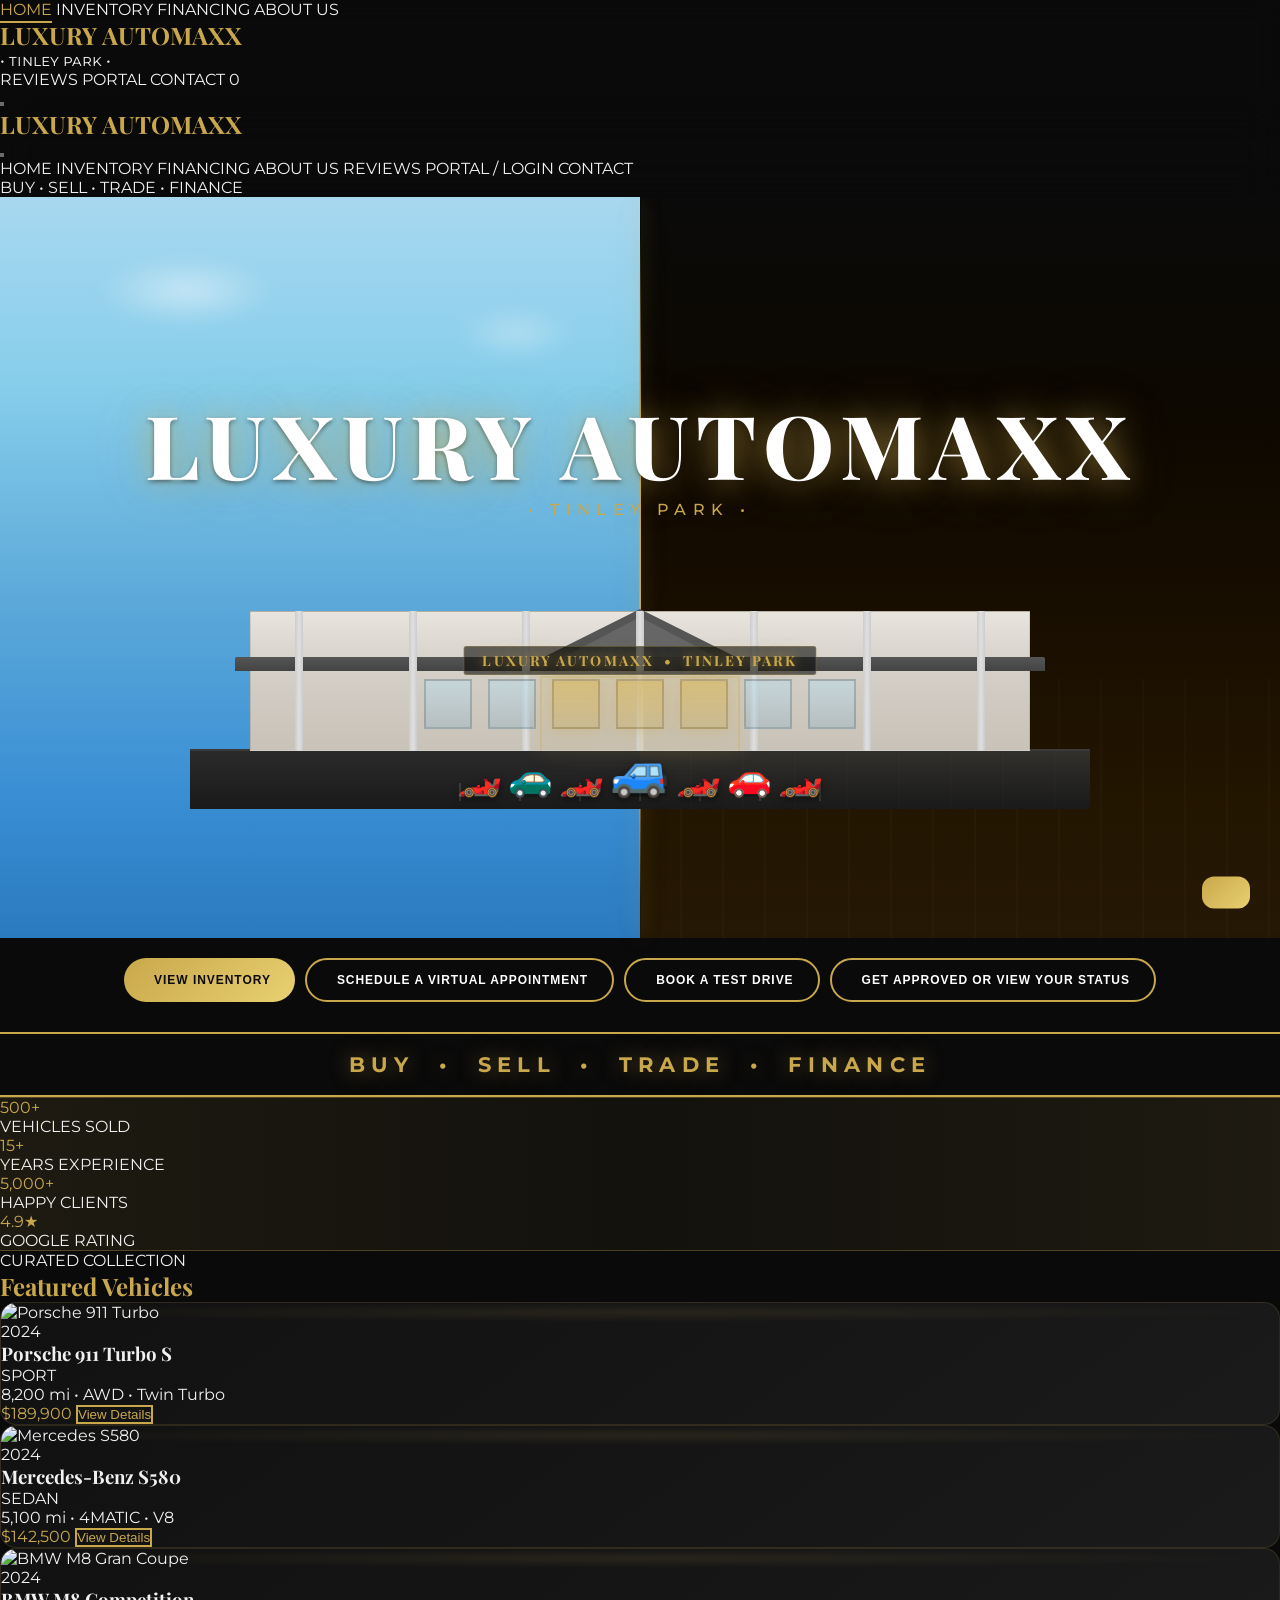
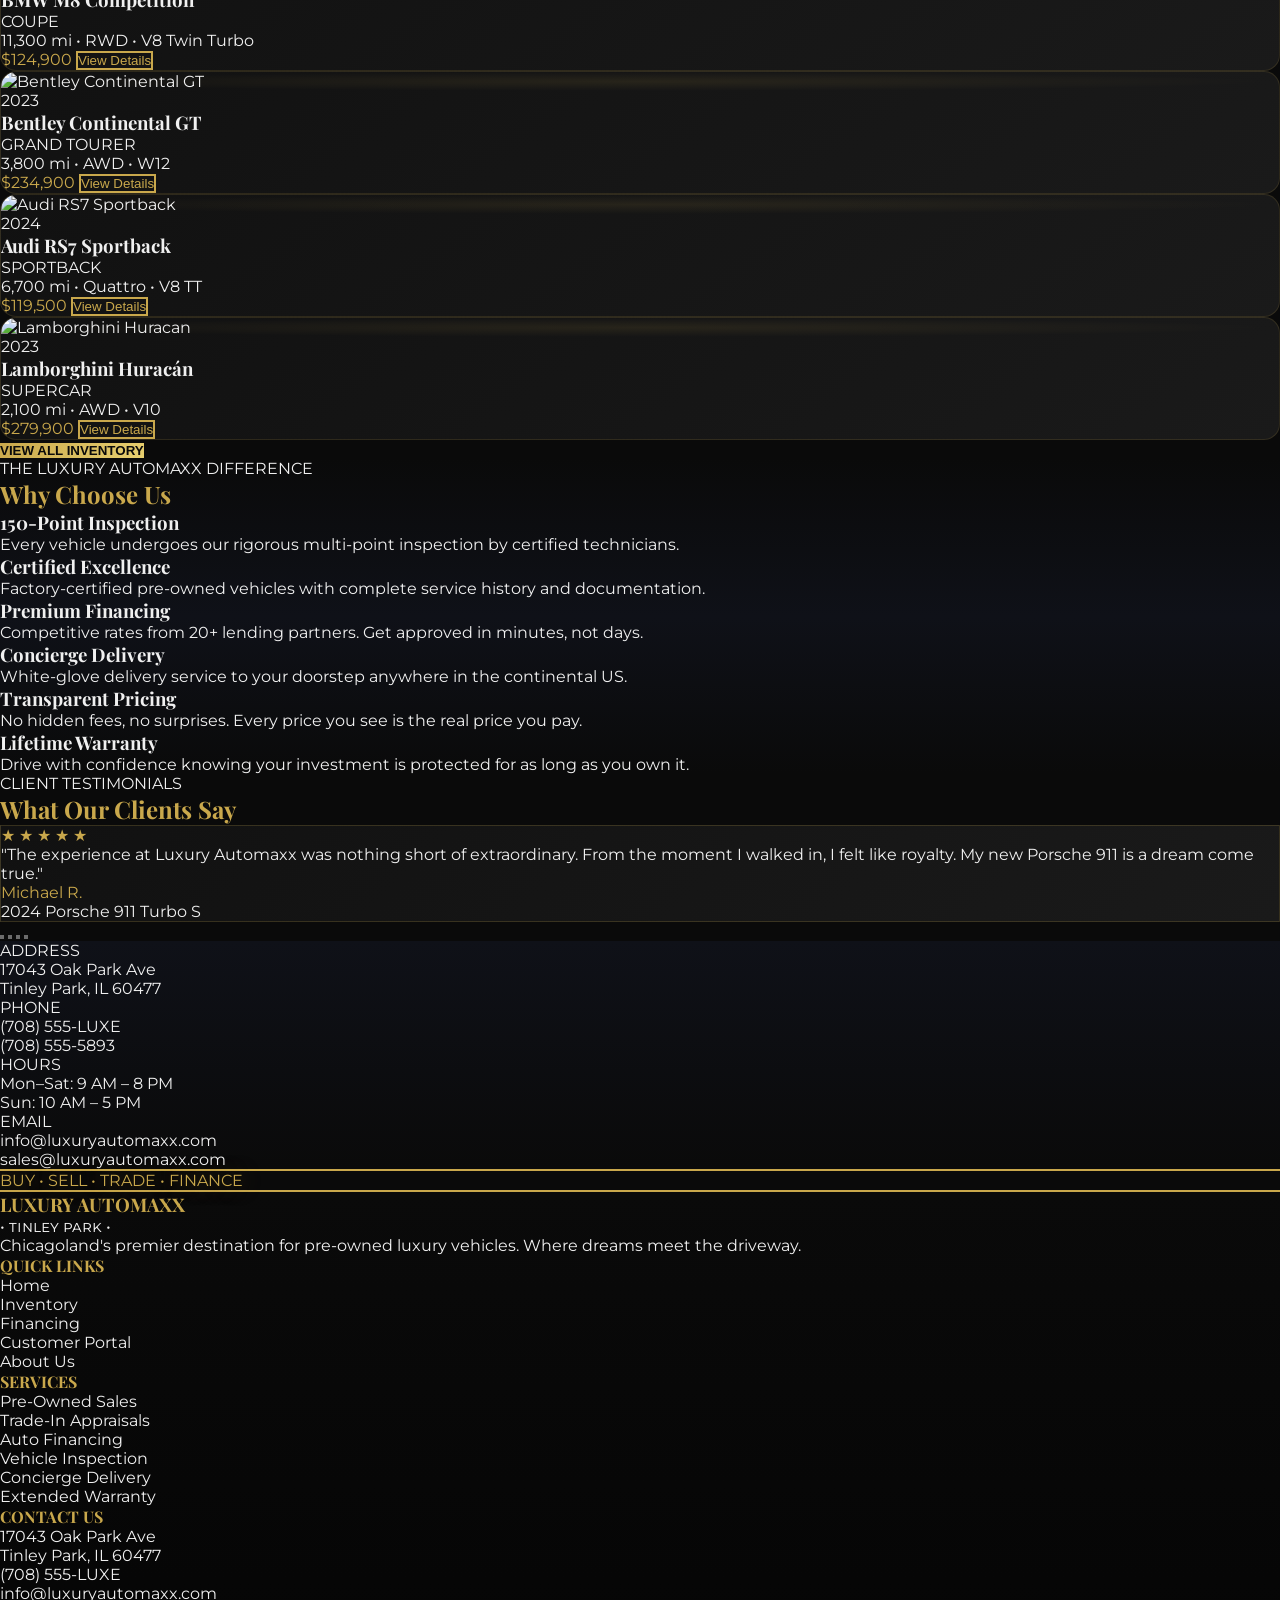
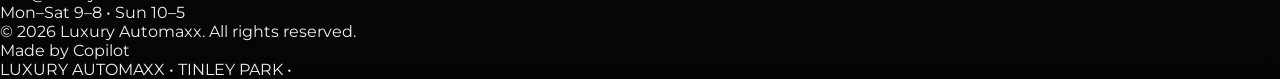
==== commit f7abbe57: "Homepage: match day/night split design reference exactly" ====
--- a/index.html
+++ b/index.html
@@ -50,11 +50,103 @@
 .btn-gold:hover { background:linear-gradient(135deg,#e8d070,#C9A84C); box-shadow:0 0 20px rgba(201,168,76,0.5); transform:translateY(-2px); }
 .btn-outline-gold { border:2px solid var(--gold); color:var(--gold); background:transparent; cursor:pointer; transition:all 0.3s; }
 .btn-outline-gold:hover { background:var(--gold); color:#0A0A0A; box-shadow:0 0 20px rgba(201,168,76,0.4); }
-.split-hero { position:relative; min-height:85vh; overflow:hidden; }
-.split-hero::before { content:''; position:absolute; left:0; top:0; width:50%; height:100%; background:linear-gradient(180deg,#87CEEB 0%,#5ba8d9 40%,#1a6bc7 100%); z-index:0; }
-.split-hero::after { content:''; position:absolute; right:0; top:0; width:50%; height:100%; background:linear-gradient(180deg,#0a0a0a 0%,#1a1200 60%,#2a1f00 100%); z-index:0; }
-.split-line { position:absolute; left:50%; top:0; width:4px; height:100%; background:linear-gradient(180deg,transparent,var(--gold),transparent); z-index:2; box-shadow:0 0 30px rgba(201,168,76,0.6); }
-.hero-content { position:relative; z-index:3; }
+
+/* NEW HERO */
+.new-hero { position:relative; width:100%; min-height:100vh; overflow:hidden; display:flex; flex-direction:column; }
+.hero-bg-wrap { position:relative; flex:1; display:flex; flex-direction:column; }
+.hero-day-half { position:absolute; top:0; left:0; width:50%; height:100%; z-index:0;
+  background: linear-gradient(180deg, #a8d8f0 0%, #87CEEB 25%, #5ba8d9 55%, #3a8fd4 80%, #2a7abf 100%);
+}
+.hero-day-half::before { content:''; position:absolute; top:8%; left:15%; width:180px; height:70px; background:radial-gradient(ellipse,rgba(255,255,255,0.45) 0%,transparent 70%); border-radius:50%; filter:blur(8px); }
+.hero-day-half::after { content:''; position:absolute; top:15%; right:10%; width:120px; height:50px; background:radial-gradient(ellipse,rgba(255,255,255,0.35) 0%,transparent 70%); border-radius:50%; filter:blur(10px); }
+.hero-night-half { position:absolute; top:0; right:0; width:50%; height:100%; z-index:0;
+  background: linear-gradient(180deg, #0a0a0a 0%, #0d0800 30%, #1a0f00 60%, #221500 80%, #1a0f00 100%);
+}
+.hero-night-half::before { content:''; position:absolute; bottom:0; left:0; width:100%; height:35%;
+  background: linear-gradient(0deg, rgba(201,168,76,0.06) 0%, transparent 60%),
+              repeating-linear-gradient(90deg, transparent 0px, transparent 40px, rgba(201,168,76,0.03) 40px, rgba(201,168,76,0.03) 42px);
+}
+.hero-divider { position:absolute; left:50%; top:0; width:2px; height:100%; z-index:5;
+  background:linear-gradient(180deg, transparent 5%, var(--gold) 30%, var(--gold) 70%, transparent 95%);
+  box-shadow: 0 0 18px rgba(201,168,76,0.5), 0 0 40px rgba(201,168,76,0.2);
+  transform:translateX(-50%);
+}
+.hero-center { position:relative; z-index:10; flex:1; display:flex; flex-direction:column; align-items:center; justify-content:center; padding:100px 16px 30px; }
+
+/* Title */
+.hero-main-title { font-family:'Playfair Display',serif; font-size:clamp(2.5rem,7vw,5.5rem); font-weight:800; color:#fff; text-shadow:0 0 30px rgba(201,168,76,0.6), 0 0 60px rgba(201,168,76,0.25), 0 2px 4px rgba(0,0,0,0.5); letter-spacing:0.08em; text-align:center; line-height:1.1; }
+.hero-sub-title { font-family:'Montserrat',sans-serif; font-size:clamp(0.7rem,1.4vw,1rem); color:var(--gold); letter-spacing:0.4em; text-align:center; margin-top:8px; font-weight:500; }
+
+/* Building */
+.dealership-wrap { position:relative; width:100%; max-width:900px; margin:30px auto 0; }
+.dealership-scene { position:relative; width:100%; height:260px; }
+
+/* Parking lot / ground */
+.parking-lot { position:absolute; bottom:0; left:0; right:0; height:60px; background:linear-gradient(180deg,#2a2a2a 0%,#1a1a1a 100%); border-top:2px solid #3a3a3a; z-index:1; }
+.parking-lot::after { content:''; position:absolute; top:0; right:0; width:50%; height:100%;
+  background: linear-gradient(180deg, rgba(201,168,76,0.05) 0%, rgba(201,168,76,0.02) 40%, transparent 100%),
+              repeating-linear-gradient(90deg, transparent 0px, transparent 50px, rgba(201,168,76,0.015) 50px, rgba(201,168,76,0.015) 52px);
+}
+.parking-lines { position:absolute; bottom:8px; left:50%; transform:translateX(-50%); display:flex; gap:58px; z-index:2; }
+.parking-line { width:2px; height:18px; background:rgba(255,255,255,0.12); }
+
+/* Building body */
+.building-main { position:absolute; bottom:58px; left:50%; transform:translateX(-50%); width:88%; max-width:780px; height:140px; z-index:3; }
+.building-facade { position:absolute; inset:0; background:linear-gradient(180deg,#e8e4de 0%,#d5d0c8 40%,#c8c2b8 100%); border:1px solid rgba(0,0,0,0.1); }
+.building-facade-night { position:absolute; top:0; right:0; width:50%; height:100%; background:linear-gradient(180deg,#3a3530 0%,#2e2a24 40%,#252118 100%); clip-path:polygon(calc(50% - 50vw + 50%) 0,100% 0,100% 100%,calc(50% - 50vw + 50%) 100%); }
+
+/* Roof */
+.building-roof-bar { position:absolute; bottom:138px; left:50%; transform:translateX(-50%); width:92%; max-width:810px; height:14px; background:linear-gradient(180deg,#555 0%,#444 100%); z-index:4; border-radius:2px 2px 0 0; }
+.gable-roof { position:absolute; bottom:150px; left:50%; transform:translateX(-50%); width:0; height:0; border-left:100px solid transparent; border-right:100px solid transparent; border-bottom:50px solid #555; z-index:4; }
+.gable-roof::after { content:''; position:absolute; top:8px; left:-80px; width:0; height:0; border-left:80px solid transparent; border-right:80px solid transparent; border-bottom:42px solid #666; }
+
+/* Pillars */
+.pillars { position:absolute; bottom:58px; left:50%; transform:translateX(-50%); width:88%; max-width:780px; height:140px; z-index:5; display:flex; justify-content:space-between; padding:0 5%; }
+.pillar { width:8px; height:100%; background:linear-gradient(90deg,#ccc,#e0e0e0,#ccc); border-radius:1px; }
+
+/* Windows */
+.window-row { position:absolute; bottom:80px; left:50%; transform:translateX(-50%); display:flex; gap:16px; z-index:6; }
+.bldg-window { width:48px; height:50px; background:linear-gradient(180deg,rgba(135,206,235,0.3),rgba(100,160,200,0.2)); border:2px solid rgba(0,0,0,0.15); position:relative; overflow:hidden; }
+.bldg-window::before { content:''; position:absolute; inset:0; background:linear-gradient(180deg,rgba(255,255,255,0.15),transparent); }
+.bldg-window.lit { background:linear-gradient(180deg,rgba(201,168,76,0.5),rgba(201,168,76,0.3)); box-shadow:0 0 12px rgba(201,168,76,0.3), 0 0 30px rgba(201,168,76,0.1); }
+.bldg-window.lit::before { background:linear-gradient(180deg,rgba(255,220,120,0.2),transparent); }
+
+/* Showroom glass */
+.showroom-glass { position:absolute; bottom:58px; left:50%; transform:translateX(-50%); width:200px; height:75px; z-index:6;
+  background:linear-gradient(180deg,rgba(201,168,76,0.15),rgba(201,168,76,0.08));
+  border:2px solid rgba(201,168,76,0.3); border-bottom:none;
+  box-shadow:0 0 20px rgba(201,168,76,0.15);
+}
+.showroom-glass::after { content:''; position:absolute; left:50%; top:0; bottom:0; width:2px; background:rgba(201,168,76,0.2); transform:translateX(-50%); }
+
+/* Sign */
+.building-sign-text { position:absolute; bottom:134px; left:50%; transform:translateX(-50%); z-index:7; white-space:nowrap; text-align:center; padding:4px 18px;
+  font-family:'Playfair Display',serif; font-size:clamp(9px,1.6vw,14px); font-weight:700; color:var(--gold); letter-spacing:0.15em;
+  text-shadow:0 0 12px rgba(201,168,76,0.8), 0 0 25px rgba(201,168,76,0.4);
+  background:rgba(10,10,10,0.6); border:1px solid rgba(201,168,76,0.3); border-radius:3px;
+}
+
+/* Cars row */
+.cars-row { position:absolute; bottom:12px; left:50%; transform:translateX(-50%); display:flex; align-items:flex-end; gap:6px; z-index:8; }
+.car-slot { display:flex; flex-direction:column; align-items:center; }
+.car-emoji { font-size:clamp(22px,3.5vw,36px); filter:drop-shadow(0 2px 4px rgba(0,0,0,0.5)); line-height:1; }
+.car-emoji.center-car { font-size:clamp(30px,4.5vw,48px); }
+.car-shadow { width:clamp(30px,4vw,44px); height:4px; background:radial-gradient(ellipse,rgba(0,0,0,0.35),transparent); border-radius:50%; margin-top:-2px; }
+.car-shadow.center { width:clamp(40px,5vw,56px); }
+
+/* CTA Buttons */
+.hero-cta-row { position:relative; z-index:10; display:flex; flex-wrap:wrap; justify-content:center; gap:10px; padding:20px 16px 30px; }
+.cta-pill { border-radius:30px; padding:12px 24px; font-size:0.75rem; font-weight:700; text-transform:uppercase; letter-spacing:0.08em; cursor:pointer; transition:all 0.3s; white-space:nowrap; min-height:44px; display:inline-flex; align-items:center; gap:6px; }
+.cta-pill-gold { background:linear-gradient(135deg,#C9A84C,#e8d070); color:#0A0A0A; border:none; }
+.cta-pill-gold:hover { box-shadow:0 0 20px rgba(201,168,76,0.5); transform:translateY(-2px); }
+.cta-pill-outline { background:transparent; color:#fff; border:2px solid var(--gold); }
+.cta-pill-outline:hover { background:var(--gold); color:#0A0A0A; box-shadow:0 0 20px rgba(201,168,76,0.4); }
+
+/* Buy Sell Trade Finance banner */
+.bstf-banner { background:#0A0A0A; border-top:2px solid var(--gold); border-bottom:2px solid var(--gold); padding:18px 16px; text-align:center; z-index:10; position:relative; }
+.bstf-banner p { font-family:'Montserrat',sans-serif; font-weight:700; color:var(--gold); letter-spacing:0.3em; font-size:clamp(0.85rem,2vw,1.3rem); text-shadow:0 0 20px rgba(201,168,76,0.5); }
+
+/* Keep existing styles below */
 .page-section { display:none; }
 .page-section.active { display:block; }
 .nav-link { position:relative; cursor:pointer; transition:color 0.3s; }
@@ -89,13 +181,6 @@
 .modal-overlay.show { display:flex; }
 .back-to-top { position:fixed; bottom:30px; left:30px; width:48px; height:48px; background:var(--gold); color:#0A0A0A; border:none; border-radius:50%; cursor:pointer; z-index:800; opacity:0; transition:opacity 0.3s; display:flex; align-items:center; justify-content:center; }
 .back-to-top.visible { opacity:1; }
-.building-silhouette { position:relative; width:340px; height:200px; margin:0 auto; }
-.building-body { position:absolute; bottom:0; left:50%; transform:translateX(-50%); width:280px; height:120px; background:linear-gradient(180deg,#1a1a1a,#111); border-top:3px solid var(--gold); }
-.building-roof { position:absolute; bottom:120px; left:50%; transform:translateX(-50%); width:0; height:0; border-left:160px solid transparent; border-right:160px solid transparent; border-bottom:60px solid #1a1a1a; }
-.building-sign { position:absolute; bottom:80px; left:50%; transform:translateX(-50%); color:var(--gold); font-family:'Playfair Display',serif; font-size:14px; font-weight:700; white-space:nowrap; text-shadow:0 0 10px rgba(201,168,76,0.8); }
-.building-windows { position:absolute; bottom:20px; left:50%; transform:translateX(-50%); display:flex; gap:12px; }
-.building-window { width:20px; height:25px; background:rgba(201,168,76,0.3); border:1px solid rgba(201,168,76,0.5); }
-.building-cars { position:absolute; bottom:-10px; left:50%; transform:translateX(-50%); display:flex; gap:8px; font-size:20px; }
 .tab-btn { cursor:pointer; padding:8px 20px; border-bottom:2px solid transparent; transition:all 0.3s; color:#999; }
 .tab-btn.active { border-bottom-color:var(--gold); color:var(--gold); }
 .tab-content { display:none; }
@@ -103,17 +188,36 @@
 .star { color:var(--gold); }
 @keyframes float { 0%,100%{transform:translateY(0)} 50%{transform:translateY(-10px)} }
 .float-anim { animation:float 3s ease-in-out infinite; }
-.img-vehicle { width:100%; height:200px; object-fit:cover; border-radius:12px 12px 0 0; }
+
+/* Split hero for non-home pages */
+.split-hero { position:relative; min-height:85vh; overflow:hidden; }
+.split-hero::before { content:''; position:absolute; left:0; top:0; width:50%; height:100%; background:linear-gradient(180deg,#87CEEB 0%,#5ba8d9 40%,#1a6bc7 100%); z-index:0; }
+.split-hero::after { content:''; position:absolute; right:0; top:0; width:50%; height:100%; background:linear-gradient(180deg,#0a0a0a 0%,#1a1200 60%,#2a1f00 100%); z-index:0; }
+.split-line { position:absolute; left:50%; top:0; width:4px; height:100%; background:linear-gradient(180deg,transparent,var(--gold),transparent); z-index:2; box-shadow:0 0 30px rgba(201,168,76,0.6); }
+.hero-content { position:relative; z-index:3; }
+
 @media(max-width:767px) {
+  .hero-day-half { width:100%; height:50%; }
+  .hero-night-half { width:100%; height:50%; top:50%; left:0; right:auto; }
+  .hero-divider { left:0; top:50%; width:100%; height:2px; transform:none;
+    background:linear-gradient(90deg, transparent 5%, var(--gold) 30%, var(--gold) 70%, transparent 95%);
+  }
+  .dealership-scene { height:200px; }
+  .building-main { height:100px; }
+  .building-roof-bar { bottom:98px; height:10px; }
+  .gable-roof { bottom:106px; border-left:60px solid transparent; border-right:60px solid transparent; border-bottom:30px solid #555; }
+  .gable-roof::after { top:5px; left:-48px; border-left:48px solid transparent; border-right:48px solid transparent; border-bottom:25px solid #666; }
+  .building-sign-text { bottom:94px; font-size:8px; padding:3px 10px; }
+  .window-row { bottom:55px; gap:8px; }
+  .bldg-window { width:30px; height:32px; }
+  .showroom-glass { width:120px; height:48px; }
+  .parking-lot { height:40px; }
+  .cars-row { bottom:6px; gap:3px; }
+  .pillars { height:100px; }
   .split-hero { min-height:70vh; }
   .split-hero::before, .split-hero::after { width:100%; height:50%; }
   .split-hero::after { top:50%; }
   .split-line { left:0; top:50%; width:100%; height:4px; }
-  .building-silhouette { width:220px; height:140px; }
-  .building-body { width:180px; height:80px; }
-  .building-roof { bottom:80px; border-left:110px solid transparent; border-right:110px solid transparent; border-bottom:40px solid #1a1a1a; }
-  .building-sign { bottom:55px; font-size:10px; }
-  .building-cars { font-size:14px; }
 }
 </style>
 </head>
@@ -143,19 +247,16 @@
 <nav data-id="11" id="main-nav-k1l2" class="fixed top-0 left-0 right-0 z-50 transition-all duration-500" style="background:rgba(10,10,10,0.8);backdrop-filter:blur(12px);">
   <div data-id="12" class="max-w-7xl mx-auto px-4 md:px-6">
     <div data-id="13" class="flex items-center justify-between h-16 md:h-20">
-      <!-- Left Nav -->
       <div data-id="14" class="hidden md:flex items-center gap-6 text-sm font-body font-medium tracking-wide">
         <span data-id="15" class="nav-link active" data-page="home" id="nav-home-m3n4">HOME</span>
         <span data-id="16" class="nav-link" data-page="inventory" id="nav-inv-o5p6">INVENTORY</span>
         <span data-id="17" class="nav-link" data-page="financing" id="nav-fin-q7r8">FINANCING</span>
         <span data-id="18" class="nav-link" data-page="about" id="nav-about-s9t0">ABOUT US</span>
       </div>
-      <!-- Logo Center -->
       <div data-id="19" class="text-center flex-shrink-0" id="nav-logo-u1v2">
         <h1 data-id="20" class="font-display text-lg md:text-xl gold-text font-bold tracking-wider leading-tight cursor-pointer" data-page="home">LUXURY AUTOMAXX</h1>
         <p data-id="21" class="text-[10px] md:text-xs text-gold-400/70 tracking-[0.25em] font-body" style="font-variant:small-caps;">• tinley park •</p>
       </div>
-      <!-- Right Nav -->
       <div data-id="22" class="hidden md:flex items-center gap-6 text-sm font-body font-medium tracking-wide">
         <span data-id="23" class="nav-link" data-page="about" id="nav-rev-w3x4">REVIEWS</span>
         <span data-id="24" class="nav-link" data-page="portal" id="nav-portal-y5z6">PORTAL</span>
@@ -165,7 +266,6 @@
           <span data-id="28" id="fav-badge-e1f2" class="absolute -top-2 -right-2 bg-gold-400 text-night-400 text-[10px] w-4 h-4 rounded-full flex items-center justify-center font-bold tabular-nums hidden">0</span>
         </span>
       </div>
-      <!-- Mobile Menu Button -->
       <button data-id="29" id="mobile-menu-btn-g3h4" class="md:hidden p-2 text-gold-400" aria-label="Open menu">
         <i data-id="30" data-lucide="menu" class="w-6 h-6"></i>
       </button>
@@ -233,315 +333,366 @@
 <!-- ============================================================ -->
 <section data-id="78" id="page-home" class="page-section active">
 
-  <!-- HERO -->
-  <div data-id="79" class="split-hero flex items-center justify-center pt-20">
-    <div data-id="80" class="split-line hidden md:block"></div>
-    <div data-id="81" class="hero-content text-center px-4 py-16 md:py-0">
-      <!-- Building Silhouette -->
-      <div data-id="82" class="building-silhouette mb-6 float-anim">
-        <div data-id="83" class="building-roof"></div>
-        <div data-id="84" class="building-body">
-          <div data-id="85" class="building-windows">
-            <div data-id="86" class="building-window"></div>
-            <div data-id="87" class="building-window"></div>
-            <div data-id="88" class="building-window"></div>
-            <div data-id="89" class="building-window"></div>
-            <div data-id="90" class="building-window"></div>
-            <div data-id="91" class="building-window"></div>
-          </div>
-        </div>
-        <div data-id="92" class="building-sign">LUXURY AUTOMAXX</div>
-        <div data-id="93" class="building-cars">
-          <span data-id="94">🏎️</span><span data-id="95" style="filter:brightness(1.5)">🚗</span><span data-id="96">🏎️</span><span data-id="97">🚙</span><span data-id="98">🏎️</span>
-        </div>
-      </div>
-      <h1 data-id="99" class="font-display text-4xl md:text-7xl font-bold gold-text gold-glow tracking-wider" id="hero-title-g9h0">LUXURY AUTOMAXX</h1>
-      <p data-id="100" class="text-gold-400/70 text-sm md:text-lg tracking-[0.4em] mt-2 font-body" id="hero-sub-i1j2" style="font-variant:small-caps;">• tinley park •</p>
-      <p data-id="101" class="text-gray-300 text-sm md:text-base mt-4 max-w-xl mx-auto font-light" id="hero-desc-k3l4">Where luxury meets affordability. Chicagoland's premier pre-owned luxury vehicle destination.</p>
-      <!-- CTA Buttons -->
-      <div data-id="102" class="flex flex-wrap justify-center gap-3 mt-8" id="hero-ctas-m5n6">
-        <button data-id="103" class="btn-gold px-5 py-3 rounded-xl text-sm font-semibold flex items-center gap-2 min-h-[44px]" data-page="inventory">
-          <i data-id="104" data-lucide="car" class="w-4 h-4"></i> View Inventory
-        </button>
-        <button data-id="105" class="btn-outline-gold px-5 py-3 rounded-xl text-sm font-semibold flex items-center gap-2 min-h-[44px]" data-page="portal">
-          <i data-id="106" data-lucide="video" class="w-4 h-4"></i> Virtual Appointment
-        </button>
-        <button data-id="107" class="btn-outline-gold px-5 py-3 rounded-xl text-sm font-semibold flex items-center gap-2 min-h-[44px]" data-page="portal">
-          <i data-id="108" data-lucide="calendar" class="w-4 h-4"></i> Book Test Drive
-        </button>
-        <button data-id="109" class="btn-gold px-5 py-3 rounded-xl text-sm font-semibold flex items-center gap-2 min-h-[44px]" data-page="financing">
-          <i data-id="110" data-lucide="shield-check" class="w-4 h-4"></i> Get Approved
-        </button>
-      </div>
+  <!-- NEW HERO -->
+  <div data-id="79" class="new-hero" id="hero-section-xk9m">
+    <div data-id="80" class="hero-bg-wrap">
+      <!-- Day half -->
+      <div data-id="81" class="hero-day-half" id="hero-day-bg-r3t1"></div>
+      <!-- Night half -->
+      <div data-id="82" class="hero-night-half" id="hero-night-bg-v7w2"></div>
+      <!-- Gold divider -->
+      <div data-id="83" class="hero-divider hidden md:block" id="hero-divider-j4k5"></div>
+
+      <!-- Center content -->
+      <div data-id="84" class="hero-center">
+        <!-- Title -->
+        <h1 data-id="85" class="hero-main-title" id="hero-title-g9h0">LUXURY AUTOMAXX</h1>
+        <p data-id="86" class="hero-sub-title" id="hero-sub-i1j2">• TINLEY PARK •</p>
+
+        <!-- Dealership Building Scene -->
+        <div data-id="87" class="dealership-wrap" id="dealership-scene-p8q3">
+          <div data-id="88" class="dealership-scene">
+            <!-- Gable roof -->
+            <div data-id="89" class="gable-roof" id="gable-roof-a2b1"></div>
+            <!-- Roof bar -->
+            <div data-id="90" class="building-roof-bar" id="roof-bar-c4d3"></div>
+            <!-- Building body -->
+            <div data-id="91" class="building-main" id="bldg-main-e6f5">
+              <div data-id="92" class="building-facade"></div>
+            </div>
+            <!-- Pillars -->
+            <div data-id="93" class="pillars" id="pillars-g8h7">
+              <div data-id="94" class="pillar"></div>
+              <div data-id="95" class="pillar"></div>
+              <div data-id="96" class="pillar"></div>
+              <div data-id="97" class="pillar"></div>
+              <div data-id="98" class="pillar"></div>
+              <div data-id="99" class="pillar"></div>
+              <div data-id="100" class="pillar"></div>
+            </div>
+            <!-- Windows -->
+            <div data-id="101" class="window-row" id="window-row-i0j9">
+              <div data-id="102" class="bldg-window"></div>
+              <div data-id="103" class="bldg-window"></div>
+              <div data-id="104" class="bldg-window lit"></div>
+              <div data-id="105" class="bldg-window lit"></div>
+              <div data-id="106" class="bldg-window lit"></div>
+              <div data-id="107" class="bldg-window"></div>
+              <div data-id="108" class="bldg-window"></div>
+            </div>
+            <!-- Showroom glass -->
+            <div data-id="109" class="showroom-glass" id="showroom-glass-k2l1"></div>
+            <!-- Sign -->
+            <div data-id="110" class="building-sign-text" id="bldg-sign-m4n3">LUXURY AUTOMAXX &nbsp;•&nbsp; TINLEY PARK</div>
+            <!-- Parking lot -->
+            <div data-id="111" class="parking-lot" id="parking-lot-o6p5">
+              <div data-id="112" class="parking-lines">
+                <div data-id="113" class="parking-line"></div>
+                <div data-id="114" class="parking-line"></div>
+                <div data-id="115" class="parking-line"></div>
+                <div data-id="116" class="parking-line"></div>
+                <div data-id="117" class="parking-line"></div>
+                <div data-id="118" class="parking-line"></div>
+                <div data-id="119" class="parking-line"></div>
+              </div>
+            </div>
+            <!-- Cars -->
+            <div data-id="120" class="cars-row" id="cars-row-q8r7">
+              <div data-id="121" class="car-slot"><span data-id="122" class="car-emoji">🏎️</span><div data-id="123" class="car-shadow"></div></div>
+              <div data-id="124" class="car-slot"><span data-id="125" class="car-emoji" style="filter:hue-rotate(180deg) brightness(1.2)">🚗</span><div data-id="126" class="car-shadow"></div></div>
+              <div data-id="127" class="car-slot"><span data-id="128" class="car-emoji">🏎️</span><div data-id="129" class="car-shadow"></div></div>
+              <div data-id="130" class="car-slot"><span data-id="131" class="car-emoji center-car">🚙</span><div data-id="132" class="car-shadow center"></div></div>
+              <div data-id="133" class="car-slot"><span data-id="134" class="car-emoji">🏎️</span><div data-id="135" class="car-shadow"></div></div>
+              <div data-id="136" class="car-slot"><span data-id="137" class="car-emoji" style="filter:brightness(1.5)">🚗</span><div data-id="138" class="car-shadow"></div></div>
+              <div data-id="139" class="car-slot"><span data-id="140" class="car-emoji">🏎️</span><div data-id="141" class="car-shadow"></div></div>
+            </div>
+          </div>
+        </div>
+      </div>
+    </div>
+
+    <!-- CTA Buttons -->
+    <div data-id="142" class="hero-cta-row" id="hero-ctas-m5n6" style="background:linear-gradient(180deg,transparent,rgba(10,10,10,0.8));">
+      <button data-id="143" class="cta-pill cta-pill-gold" data-page="inventory">
+        <i data-id="144" data-lucide="car" class="w-4 h-4"></i> View Inventory
+      </button>
+      <button data-id="145" class="cta-pill cta-pill-outline" data-page="portal">
+        <i data-id="146" data-lucide="video" class="w-4 h-4"></i> Schedule a Virtual Appointment
+      </button>
+      <button data-id="147" class="cta-pill cta-pill-outline" data-page="portal">
+        <i data-id="148" data-lucide="calendar" class="w-4 h-4"></i> Book a Test Drive
+      </button>
+      <button data-id="149" class="cta-pill cta-pill-outline" data-page="financing">
+        <i data-id="150" data-lucide="shield-check" class="w-4 h-4"></i> Get Approved or View Your Status
+      </button>
+    </div>
+
+    <!-- BSTF Banner -->
+    <div data-id="151" class="bstf-banner" id="bstf-hero-banner-s1t0">
+      <p data-id="152">BUY &nbsp;• &nbsp;SELL &nbsp;• &nbsp;TRADE &nbsp;• &nbsp;FINANCE</p>
     </div>
   </div>
 
   <!-- STATS BAR -->
-  <div data-id="111" class="stats-bar py-6 md:py-8" id="stats-bar-o7p8">
-    <div data-id="112" class="max-w-5xl mx-auto px-4 grid grid-cols-2 md:grid-cols-4 gap-6 text-center">
-      <div data-id="113" class="scroll-reveal">
-        <p data-id="114" class="text-2xl md:text-4xl font-bold gold-text font-display tabular-nums">500+</p>
-        <p data-id="115" class="text-xs md:text-sm text-gray-400 mt-1 tracking-wider">VEHICLES SOLD</p>
-      </div>
-      <div data-id="116" class="scroll-reveal">
-        <p data-id="117" class="text-2xl md:text-4xl font-bold gold-text font-display tabular-nums">15+</p>
-        <p data-id="118" class="text-xs md:text-sm text-gray-400 mt-1 tracking-wider">YEARS EXPERIENCE</p>
-      </div>
-      <div data-id="119" class="scroll-reveal">
-        <p data-id="120" class="text-2xl md:text-4xl font-bold gold-text font-display tabular-nums">5,000+</p>
-        <p data-id="121" class="text-xs md:text-sm text-gray-400 mt-1 tracking-wider">HAPPY CLIENTS</p>
-      </div>
-      <div data-id="122" class="scroll-reveal">
-        <p data-id="123" class="text-2xl md:text-4xl font-bold gold-text font-display tabular-nums">4.9★</p>
-        <p data-id="124" class="text-xs md:text-sm text-gray-400 mt-1 tracking-wider">GOOGLE RATING</p>
+  <div data-id="153" class="stats-bar py-6 md:py-8" id="stats-bar-o7p8">
+    <div data-id="154" class="max-w-5xl mx-auto px-4 grid grid-cols-2 md:grid-cols-4 gap-6 text-center">
+      <div data-id="155" class="scroll-reveal">
+        <p data-id="156" class="text-2xl md:text-4xl font-bold gold-text font-display tabular-nums">500+</p>
+        <p data-id="157" class="text-xs md:text-sm text-gray-400 mt-1 tracking-wider">VEHICLES SOLD</p>
+      </div>
+      <div data-id="158" class="scroll-reveal">
+        <p data-id="159" class="text-2xl md:text-4xl font-bold gold-text font-display tabular-nums">15+</p>
+        <p data-id="160" class="text-xs md:text-sm text-gray-400 mt-1 tracking-wider">YEARS EXPERIENCE</p>
+      </div>
+      <div data-id="161" class="scroll-reveal">
+        <p data-id="162" class="text-2xl md:text-4xl font-bold gold-text font-display tabular-nums">5,000+</p>
+        <p data-id="163" class="text-xs md:text-sm text-gray-400 mt-1 tracking-wider">HAPPY CLIENTS</p>
+      </div>
+      <div data-id="164" class="scroll-reveal">
+        <p data-id="165" class="text-2xl md:text-4xl font-bold gold-text font-display tabular-nums">4.9★</p>
+        <p data-id="166" class="text-xs md:text-sm text-gray-400 mt-1 tracking-wider">GOOGLE RATING</p>
       </div>
     </div>
   </div>
 
   <!-- FEATURED VEHICLES -->
-  <section data-id="125" class="py-16 md:py-24 px-4" id="featured-section-q9r0">
-    <div data-id="126" class="max-w-7xl mx-auto">
-      <div data-id="127" class="text-center mb-12 scroll-reveal">
-        <p data-id="128" class="text-gold-400/60 text-xs tracking-[0.4em] mb-2">CURATED COLLECTION</p>
-        <h2 data-id="129" class="font-display text-3xl md:text-5xl gold-text font-bold">Featured Vehicles</h2>
-        <div data-id="130" class="w-24 h-0.5 bg-gold-400 mx-auto mt-4"></div>
-      </div>
-      <div data-id="131" class="grid grid-cols-1 sm:grid-cols-2 lg:grid-cols-3 gap-6" id="featured-grid-s1t2">
-        <!-- Card 1: Porsche 911 -->
-        <div data-id="132" class="vehicle-card card-hover scroll-reveal" data-vehicle-id="0">
-          <div data-id="133" class="vehicle-platform p-6 flex items-center justify-center h-48">
-            <img data-id="134" src="https://ts4.mm.bing.net/th?id=OIP.1uDPTlMBMrwbxPmFylZcWwHaEK&pid=15.1&o=7&rm=3" alt="Porsche 911 Turbo" class="w-full h-full object-cover rounded-t-xl" />
-          </div>
-          <div data-id="135" class="p-5">
-            <div data-id="136" class="flex justify-between items-start mb-2">
-              <div data-id="137"><p data-id="138" class="text-gold-400/50 text-xs tracking-widest">2024</p><h3 data-id="139" class="font-display text-xl font-bold">Porsche 911 Turbo S</h3></div>
-              <span data-id="140" class="bg-gold-400/10 text-gold-400 text-[10px] px-2 py-1 rounded-full tracking-wider">SPORT</span>
-            </div>
-            <div data-id="141" class="flex items-center gap-4 text-sm text-gray-400 mb-3">
-              <span data-id="142" class="tabular-nums">8,200 mi</span>
-              <span data-id="143">•</span>
-              <span data-id="144">AWD</span>
-              <span data-id="145">•</span>
-              <span data-id="146">Twin Turbo</span>
-            </div>
-            <div data-id="147" class="flex justify-between items-center">
-              <span data-id="148" class="text-xl font-bold gold-text tabular-nums">$189,900</span>
-              <button data-id="149" class="btn-outline-gold px-4 py-2 rounded-lg text-xs view-details-btn" data-vehicle-id="0">View Details</button>
-            </div>
-          </div>
-        </div>
-        <!-- Card 2: Mercedes S580 -->
-        <div data-id="150" class="vehicle-card card-hover scroll-reveal" data-vehicle-id="1">
-          <div data-id="151" class="vehicle-platform p-6 flex items-center justify-center h-48">
-            <img data-id="152" src="https://ts4.mm.bing.net/th?id=OIP.TS9KgV7mhW9x38U2MgbtUQHaHa&pid=15.1&o=7&rm=3" alt="Mercedes S580" class="w-full h-full object-cover rounded-t-xl" />
-          </div>
-          <div data-id="153" class="p-5">
-            <div data-id="154" class="flex justify-between items-start mb-2">
-              <div data-id="155"><p data-id="156" class="text-gold-400/50 text-xs tracking-widest">2024</p><h3 data-id="157" class="font-display text-xl font-bold">Mercedes-Benz S580</h3></div>
-              <span data-id="158" class="bg-gold-400/10 text-gold-400 text-[10px] px-2 py-1 rounded-full tracking-wider">SEDAN</span>
-            </div>
-            <div data-id="159" class="flex items-center gap-4 text-sm text-gray-400 mb-3">
-              <span data-id="160" class="tabular-nums">5,100 mi</span>
-              <span data-id="161">•</span>
-              <span data-id="162">4MATIC</span>
-              <span data-id="163">•</span>
-              <span data-id="164">V8</span>
-            </div>
-            <div data-id="165" class="flex justify-between items-center">
-              <span data-id="166" class="text-xl font-bold gold-text tabular-nums">$142,500</span>
-              <button data-id="167" class="btn-outline-gold px-4 py-2 rounded-lg text-xs view-details-btn" data-vehicle-id="1">View Details</button>
-            </div>
-          </div>
-        </div>
-        <!-- Card 3: BMW M8 -->
-        <div data-id="168" class="vehicle-card card-hover scroll-reveal" data-vehicle-id="2">
-          <div data-id="169" class="vehicle-platform p-6 flex items-center justify-center h-48">
-            <img data-id="170" src="https://ts1.mm.bing.net/th?id=OIP.vjk2ffc6jurUhfJGFFL0_QHaEK&pid=15.1&o=7&rm=3" alt="BMW M8 Gran Coupe" class="w-full h-full object-cover rounded-t-xl" />
-          </div>
-          <div data-id="171" class="p-5">
-            <div data-id="172" class="flex justify-between items-start mb-2">
-              <div data-id="173"><p data-id="174" class="text-gold-400/50 text-xs tracking-widest">2024</p><h3 data-id="175" class="font-display text-xl font-bold">BMW M8 Competition</h3></div>
-              <span data-id="176" class="bg-gold-400/10 text-gold-400 text-[10px] px-2 py-1 rounded-full tracking-wider">COUPE</span>
-            </div>
-            <div data-id="177" class="flex items-center gap-4 text-sm text-gray-400 mb-3">
-              <span data-id="178" class="tabular-nums">11,300 mi</span>
-              <span data-id="179">•</span>
-              <span data-id="180">RWD</span>
-              <span data-id="181">•</span>
-              <span data-id="182">V8 Twin Turbo</span>
-            </div>
-            <div data-id="183" class="flex justify-between items-center">
-              <span data-id="184" class="text-xl font-bold gold-text tabular-nums">$124,900</span>
-              <button data-id="185" class="btn-outline-gold px-4 py-2 rounded-lg text-xs view-details-btn" data-vehicle-id="2">View Details</button>
-            </div>
-          </div>
-        </div>
-        <!-- Card 4: Bentley GT -->
-        <div data-id="186" class="vehicle-card card-hover scroll-reveal" data-vehicle-id="3">
-          <div data-id="187" class="vehicle-platform p-6 flex items-center justify-center h-48">
-            <img data-id="188" src="https://ts3.mm.bing.net/th?id=OIP.14WYsFvl9Pip2so3-ergSwHaEK&pid=15.1&o=7&rm=3" alt="Bentley Continental GT" class="w-full h-full object-cover rounded-t-xl" />
-          </div>
-          <div data-id="189" class="p-5">
-            <div data-id="190" class="flex justify-between items-start mb-2">
-              <div data-id="191"><p data-id="192" class="text-gold-400/50 text-xs tracking-widest">2023</p><h3 data-id="193" class="font-display text-xl font-bold">Bentley Continental GT</h3></div>
-              <span data-id="194" class="bg-gold-400/10 text-gold-400 text-[10px] px-2 py-1 rounded-full tracking-wider">GRAND TOURER</span>
-            </div>
-            <div data-id="195" class="flex items-center gap-4 text-sm text-gray-400 mb-3">
-              <span data-id="196" class="tabular-nums">3,800 mi</span>
-              <span data-id="197">•</span>
-              <span data-id="198">AWD</span>
-              <span data-id="199">•</span>
-              <span data-id="200">W12</span>
-            </div>
-            <div data-id="201" class="flex justify-between items-center">
-              <span data-id="202" class="text-xl font-bold gold-text tabular-nums">$234,900</span>
-              <button data-id="203" class="btn-outline-gold px-4 py-2 rounded-lg text-xs view-details-btn" data-vehicle-id="3">View Details</button>
-            </div>
-          </div>
-        </div>
-        <!-- Card 5: Audi RS7 -->
-        <div data-id="204" class="vehicle-card card-hover scroll-reveal" data-vehicle-id="4">
-          <div data-id="205" class="vehicle-platform p-6 flex items-center justify-center h-48">
-            <img data-id="206" src="https://ts3.mm.bing.net/th?id=OIP.mZswm2ueB2hxa8y0-tDifgHaHa&pid=15.1&o=7&rm=3" alt="Audi RS7 Sportback" class="w-full h-full object-cover rounded-t-xl" />
-          </div>
-          <div data-id="207" class="p-5">
-            <div data-id="208" class="flex justify-between items-start mb-2">
-              <div data-id="209"><p data-id="210" class="text-gold-400/50 text-xs tracking-widest">2024</p><h3 data-id="211" class="font-display text-xl font-bold">Audi RS7 Sportback</h3></div>
-              <span data-id="212" class="bg-gold-400/10 text-gold-400 text-[10px] px-2 py-1 rounded-full tracking-wider">SPORTBACK</span>
-            </div>
-            <div data-id="213" class="flex items-center gap-4 text-sm text-gray-400 mb-3">
-              <span data-id="214" class="tabular-nums">6,700 mi</span>
-              <span data-id="215">•</span>
-              <span data-id="216">Quattro</span>
-              <span data-id="217">•</span>
-              <span data-id="218">V8 TT</span>
-            </div>
-            <div data-id="219" class="flex justify-between items-center">
-              <span data-id="220" class="text-xl font-bold gold-text tabular-nums">$119,500</span>
-              <button data-id="221" class="btn-outline-gold px-4 py-2 rounded-lg text-xs view-details-btn" data-vehicle-id="4">View Details</button>
-            </div>
-          </div>
-        </div>
-        <!-- Card 6: Lamborghini Huracan -->
-        <div data-id="222" class="vehicle-card card-hover scroll-reveal" data-vehicle-id="5">
-          <div data-id="223" class="vehicle-platform p-6 flex items-center justify-center h-48">
-            <img data-id="224" src="https://ts2.mm.bing.net/th?id=OIP.muinIZB-L3gPkfX2AxoUaAHaEK&pid=15.1&o=7&rm=3" alt="Lamborghini Huracan" class="w-full h-full object-cover rounded-t-xl" />
-          </div>
-          <div data-id="225" class="p-5">
-            <div data-id="226" class="flex justify-between items-start mb-2">
-              <div data-id="227"><p data-id="228" class="text-gold-400/50 text-xs tracking-widest">2023</p><h3 data-id="229" class="font-display text-xl font-bold">Lamborghini Huracán</h3></div>
-              <span data-id="230" class="bg-gold-400/10 text-gold-400 text-[10px] px-2 py-1 rounded-full tracking-wider">SUPERCAR</span>
-            </div>
-            <div data-id="231" class="flex items-center gap-4 text-sm text-gray-400 mb-3">
-              <span data-id="232" class="tabular-nums">2,100 mi</span>
-              <span data-id="233">•</span>
-              <span data-id="234">AWD</span>
-              <span data-id="235">•</span>
-              <span data-id="236">V10</span>
-            </div>
-            <div data-id="237" class="flex justify-between items-center">
-              <span data-id="238" class="text-xl font-bold gold-text tabular-nums">$279,900</span>
-              <button data-id="239" class="btn-outline-gold px-4 py-2 rounded-lg text-xs view-details-btn" data-vehicle-id="5">View Details</button>
-            </div>
-          </div>
-        </div>
-      </div>
-      <div data-id="240" class="text-center mt-10">
-        <button data-id="241" class="btn-gold px-8 py-4 rounded-xl text-sm tracking-wider" data-page="inventory" id="view-all-btn-u3v4">VIEW ALL INVENTORY <i data-id="242" data-lucide="arrow-right" class="w-4 h-4 inline ml-1"></i></button>
+  <section data-id="167" class="py-16 md:py-24 px-4" id="featured-section-q9r0">
+    <div data-id="168" class="max-w-7xl mx-auto">
+      <div data-id="169" class="text-center mb-12 scroll-reveal">
+        <p data-id="170" class="text-gold-400/60 text-xs tracking-[0.4em] mb-2">CURATED COLLECTION</p>
+        <h2 data-id="171" class="font-display text-3xl md:text-5xl gold-text font-bold">Featured Vehicles</h2>
+        <div data-id="172" class="w-24 h-0.5 bg-gold-400 mx-auto mt-4"></div>
+      </div>
+      <div data-id="173" class="grid grid-cols-1 sm:grid-cols-2 lg:grid-cols-3 gap-6" id="featured-grid-s1t2">
+        <div data-id="174" class="vehicle-card card-hover scroll-reveal" data-vehicle-id="0">
+          <div data-id="175" class="vehicle-platform p-6 flex items-center justify-center h-48">
+            <img data-id="176" src="https://ts4.mm.bing.net/th?id=OIP.1uDPTlMBMrwbxPmFylZcWwHaEK&pid=15.1&o=7&rm=3" alt="Porsche 911 Turbo" class="w-full h-full object-cover rounded-t-xl" />
+          </div>
+          <div data-id="177" class="p-5">
+            <div data-id="178" class="flex justify-between items-start mb-2">
+              <div data-id="179"><p data-id="180" class="text-gold-400/50 text-xs tracking-widest">2024</p><h3 data-id="181" class="font-display text-xl font-bold">Porsche 911 Turbo S</h3></div>
+              <span data-id="182" class="bg-gold-400/10 text-gold-400 text-[10px] px-2 py-1 rounded-full tracking-wider">SPORT</span>
+            </div>
+            <div data-id="183" class="flex items-center gap-4 text-sm text-gray-400 mb-3">
+              <span data-id="184" class="tabular-nums">8,200 mi</span>
+              <span data-id="185">•</span>
+              <span data-id="186">AWD</span>
+              <span data-id="187">•</span>
+              <span data-id="188">Twin Turbo</span>
+            </div>
+            <div data-id="189" class="flex justify-between items-center">
+              <span data-id="190" class="text-xl font-bold gold-text tabular-nums">$189,900</span>
+              <button data-id="191" class="btn-outline-gold px-4 py-2 rounded-lg text-xs view-details-btn" data-vehicle-id="0">View Details</button>
+            </div>
+          </div>
+        </div>
+        <div data-id="192" class="vehicle-card card-hover scroll-reveal" data-vehicle-id="1">
+          <div data-id="193" class="vehicle-platform p-6 flex items-center justify-center h-48">
+            <img data-id="194" src="https://ts4.mm.bing.net/th?id=OIP.TS9KgV7mhW9x38U2MgbtUQHaHa&pid=15.1&o=7&rm=3" alt="Mercedes S580" class="w-full h-full object-cover rounded-t-xl" />
+          </div>
+          <div data-id="195" class="p-5">
+            <div data-id="196" class="flex justify-between items-start mb-2">
+              <div data-id="197"><p data-id="198" class="text-gold-400/50 text-xs tracking-widest">2024</p><h3 data-id="199" class="font-display text-xl font-bold">Mercedes-Benz S580</h3></div>
+              <span data-id="200" class="bg-gold-400/10 text-gold-400 text-[10px] px-2 py-1 rounded-full tracking-wider">SEDAN</span>
+            </div>
+            <div data-id="201" class="flex items-center gap-4 text-sm text-gray-400 mb-3">
+              <span data-id="202" class="tabular-nums">5,100 mi</span>
+              <span data-id="203">•</span>
+              <span data-id="204">4MATIC</span>
+              <span data-id="205">•</span>
+              <span data-id="206">V8</span>
+            </div>
+            <div data-id="207" class="flex justify-between items-center">
+              <span data-id="208" class="text-xl font-bold gold-text tabular-nums">$142,500</span>
+              <button data-id="209" class="btn-outline-gold px-4 py-2 rounded-lg text-xs view-details-btn" data-vehicle-id="1">View Details</button>
+            </div>
+          </div>
+        </div>
+        <div data-id="210" class="vehicle-card card-hover scroll-reveal" data-vehicle-id="2">
+          <div data-id="211" class="vehicle-platform p-6 flex items-center justify-center h-48">
+            <img data-id="212" src="https://ts1.mm.bing.net/th?id=OIP.vjk2ffc6jurUhfJGFFL0_QHaEK&pid=15.1&o=7&rm=3" alt="BMW M8 Gran Coupe" class="w-full h-full object-cover rounded-t-xl" />
+          </div>
+          <div data-id="213" class="p-5">
+            <div data-id="214" class="flex justify-between items-start mb-2">
+              <div data-id="215"><p data-id="216" class="text-gold-400/50 text-xs tracking-widest">2024</p><h3 data-id="217" class="font-display text-xl font-bold">BMW M8 Competition</h3></div>
+              <span data-id="218" class="bg-gold-400/10 text-gold-400 text-[10px] px-2 py-1 rounded-full tracking-wider">COUPE</span>
+            </div>
+            <div data-id="219" class="flex items-center gap-4 text-sm text-gray-400 mb-3">
+              <span data-id="220" class="tabular-nums">11,300 mi</span>
+              <span data-id="221">•</span>
+              <span data-id="222">RWD</span>
+              <span data-id="223">•</span>
+              <span data-id="224">V8 Twin Turbo</span>
+            </div>
+            <div data-id="225" class="flex justify-between items-center">
+              <span data-id="226" class="text-xl font-bold gold-text tabular-nums">$124,900</span>
+              <button data-id="227" class="btn-outline-gold px-4 py-2 rounded-lg text-xs view-details-btn" data-vehicle-id="2">View Details</button>
+            </div>
+          </div>
+        </div>
+        <div data-id="228" class="vehicle-card card-hover scroll-reveal" data-vehicle-id="3">
+          <div data-id="229" class="vehicle-platform p-6 flex items-center justify-center h-48">
+            <img data-id="230" src="https://ts3.mm.bing.net/th?id=OIP.14WYsFvl9Pip2so3-ergSwHaEK&pid=15.1&o=7&rm=3" alt="Bentley Continental GT" class="w-full h-full object-cover rounded-t-xl" />
+          </div>
+          <div data-id="231" class="p-5">
+            <div data-id="232" class="flex justify-between items-start mb-2">
+              <div data-id="233"><p data-id="234" class="text-gold-400/50 text-xs tracking-widest">2023</p><h3 data-id="235" class="font-display text-xl font-bold">Bentley Continental GT</h3></div>
+              <span data-id="236" class="bg-gold-400/10 text-gold-400 text-[10px] px-2 py-1 rounded-full tracking-wider">GRAND TOURER</span>
+            </div>
+            <div data-id="237" class="flex items-center gap-4 text-sm text-gray-400 mb-3">
+              <span data-id="238" class="tabular-nums">3,800 mi</span>
+              <span data-id="239">•</span>
+              <span data-id="240">AWD</span>
+              <span data-id="241">•</span>
+              <span data-id="242">W12</span>
+            </div>
+            <div data-id="243" class="flex justify-between items-center">
+              <span data-id="244" class="text-xl font-bold gold-text tabular-nums">$234,900</span>
+              <button data-id="245" class="btn-outline-gold px-4 py-2 rounded-lg text-xs view-details-btn" data-vehicle-id="3">View Details</button>
+            </div>
+          </div>
+        </div>
+        <div data-id="246" class="vehicle-card card-hover scroll-reveal" data-vehicle-id="4">
+          <div data-id="247" class="vehicle-platform p-6 flex items-center justify-center h-48">
+            <img data-id="248" src="https://ts3.mm.bing.net/th?id=OIP.mZswm2ueB2hxa8y0-tDifgHaHa&pid=15.1&o=7&rm=3" alt="Audi RS7 Sportback" class="w-full h-full object-cover rounded-t-xl" />
+          </div>
+          <div data-id="249" class="p-5">
+            <div data-id="250" class="flex justify-between items-start mb-2">
+              <div data-id="251"><p data-id="252" class="text-gold-400/50 text-xs tracking-widest">2024</p><h3 data-id="253" class="font-display text-xl font-bold">Audi RS7 Sportback</h3></div>
+              <span data-id="254" class="bg-gold-400/10 text-gold-400 text-[10px] px-2 py-1 rounded-full tracking-wider">SPORTBACK</span>
+            </div>
+            <div data-id="255" class="flex items-center gap-4 text-sm text-gray-400 mb-3">
+              <span data-id="256" class="tabular-nums">6,700 mi</span>
+              <span data-id="257">•</span>
+              <span data-id="258">Quattro</span>
+              <span data-id="259">•</span>
+              <span data-id="260">V8 TT</span>
+            </div>
+            <div data-id="261" class="flex justify-between items-center">
+              <span data-id="262" class="text-xl font-bold gold-text tabular-nums">$119,500</span>
+              <button data-id="263" class="btn-outline-gold px-4 py-2 rounded-lg text-xs view-details-btn" data-vehicle-id="4">View Details</button>
+            </div>
+          </div>
+        </div>
+        <div data-id="264" class="vehicle-card card-hover scroll-reveal" data-vehicle-id="5">
+          <div data-id="265" class="vehicle-platform p-6 flex items-center justify-center h-48">
+            <img data-id="266" src="https://ts2.mm.bing.net/th?id=OIP.muinIZB-L3gPkfX2AxoUaAHaEK&pid=15.1&o=7&rm=3" alt="Lamborghini Huracan" class="w-full h-full object-cover rounded-t-xl" />
+          </div>
+          <div data-id="267" class="p-5">
+            <div data-id="268" class="flex justify-between items-start mb-2">
+              <div data-id="269"><p data-id="270" class="text-gold-400/50 text-xs tracking-widest">2023</p><h3 data-id="271" class="font-display text-xl font-bold">Lamborghini Huracán</h3></div>
+              <span data-id="272" class="bg-gold-400/10 text-gold-400 text-[10px] px-2 py-1 rounded-full tracking-wider">SUPERCAR</span>
+            </div>
+            <div data-id="273" class="flex items-center gap-4 text-sm text-gray-400 mb-3">
+              <span data-id="274" class="tabular-nums">2,100 mi</span>
+              <span data-id="275">•</span>
+              <span data-id="276">AWD</span>
+              <span data-id="277">•</span>
+              <span data-id="278">V10</span>
+            </div>
+            <div data-id="279" class="flex justify-between items-center">
+              <span data-id="280" class="text-xl font-bold gold-text tabular-nums">$279,900</span>
+              <button data-id="281" class="btn-outline-gold px-4 py-2 rounded-lg text-xs view-details-btn" data-vehicle-id="5">View Details</button>
+            </div>
+          </div>
+        </div>
+      </div>
+      <div data-id="282" class="text-center mt-10">
+        <button data-id="283" class="btn-gold px-8 py-4 rounded-xl text-sm tracking-wider" data-page="inventory" id="view-all-btn-u3v4">VIEW ALL INVENTORY <i data-id="284" data-lucide="arrow-right" class="w-4 h-4 inline ml-1"></i></button>
       </div>
     </div>
   </section>
 
   <!-- WHY CHOOSE US -->
-  <section data-id="243" class="py-16 md:py-24 px-4" id="why-us-section-w5x6" style="background:linear-gradient(180deg,#0a0a0a,#0f1118,#0a0a0a)">
-    <div data-id="244" class="max-w-7xl mx-auto">
-      <div data-id="245" class="text-center mb-12 scroll-reveal">
-        <p data-id="246" class="text-gold-400/60 text-xs tracking-[0.4em] mb-2">THE LUXURY AUTOMAXX DIFFERENCE</p>
-        <h2 data-id="247" class="font-display text-3xl md:text-5xl gold-text font-bold">Why Choose Us</h2>
-        <div data-id="248" class="w-24 h-0.5 bg-gold-400 mx-auto mt-4"></div>
-      </div>
-      <div data-id="249" class="grid grid-cols-1 sm:grid-cols-2 lg:grid-cols-3 gap-6">
-        <div data-id="250" class="text-center p-8 rounded-2xl border border-gold-400/10 hover:border-gold-400/30 transition-all scroll-reveal card-hover" id="why-1-y7z8">
-          <div data-id="251" class="w-16 h-16 rounded-full bg-gold-400/10 flex items-center justify-center mx-auto mb-4"><i data-id="252" data-lucide="search-check" class="w-8 h-8 text-gold-400"></i></div>
-          <h3 data-id="253" class="font-display text-xl font-bold mb-2">150-Point Inspection</h3>
-          <p data-id="254" class="text-gray-400 text-sm">Every vehicle undergoes our rigorous multi-point inspection by certified technicians.</p>
-        </div>
-        <div data-id="255" class="text-center p-8 rounded-2xl border border-gold-400/10 hover:border-gold-400/30 transition-all scroll-reveal card-hover" id="why-2-a1b2">
-          <div data-id="256" class="w-16 h-16 rounded-full bg-gold-400/10 flex items-center justify-center mx-auto mb-4"><i data-id="257" data-lucide="award" class="w-8 h-8 text-gold-400"></i></div>
-          <h3 data-id="258" class="font-display text-xl font-bold mb-2">Certified Excellence</h3>
-          <p data-id="259" class="text-gray-400 text-sm">Factory-certified pre-owned vehicles with complete service history and documentation.</p>
-        </div>
-        <div data-id="260" class="text-center p-8 rounded-2xl border border-gold-400/10 hover:border-gold-400/30 transition-all scroll-reveal card-hover" id="why-3-c3d4">
-          <div data-id="261" class="w-16 h-16 rounded-full bg-gold-400/10 flex items-center justify-center mx-auto mb-4"><i data-id="262" data-lucide="landmark" class="w-8 h-8 text-gold-400"></i></div>
-          <h3 data-id="263" class="font-display text-xl font-bold mb-2">Premium Financing</h3>
-          <p data-id="264" class="text-gray-400 text-sm">Competitive rates from 20+ lending partners. Get approved in minutes, not days.</p>
-        </div>
-        <div data-id="265" class="text-center p-8 rounded-2xl border border-gold-400/10 hover:border-gold-400/30 transition-all scroll-reveal card-hover" id="why-4-e5f6">
-          <div data-id="266" class="w-16 h-16 rounded-full bg-gold-400/10 flex items-center justify-center mx-auto mb-4"><i data-id="267" data-lucide="truck" class="w-8 h-8 text-gold-400"></i></div>
-          <h3 data-id="268" class="font-display text-xl font-bold mb-2">Concierge Delivery</h3>
-          <p data-id="269" class="text-gray-400 text-sm">White-glove delivery service to your doorstep anywhere in the continental US.</p>
-        </div>
-        <div data-id="270" class="text-center p-8 rounded-2xl border border-gold-400/10 hover:border-gold-400/30 transition-all scroll-reveal card-hover" id="why-5-g7h8">
-          <div data-id="271" class="w-16 h-16 rounded-full bg-gold-400/10 flex items-center justify-center mx-auto mb-4"><i data-id="272" data-lucide="eye" class="w-8 h-8 text-gold-400"></i></div>
-          <h3 data-id="273" class="font-display text-xl font-bold mb-2">Transparent Pricing</h3>
-          <p data-id="274" class="text-gray-400 text-sm">No hidden fees, no surprises. Every price you see is the real price you pay.</p>
-        </div>
-        <div data-id="275" class="text-center p-8 rounded-2xl border border-gold-400/10 hover:border-gold-400/30 transition-all scroll-reveal card-hover" id="why-6-i9j0">
-          <div data-id="276" class="w-16 h-16 rounded-full bg-gold-400/10 flex items-center justify-center mx-auto mb-4"><i data-id="277" data-lucide="shield" class="w-8 h-8 text-gold-400"></i></div>
-          <h3 data-id="278" class="font-display text-xl font-bold mb-2">Lifetime Warranty</h3>
-          <p data-id="279" class="text-gray-400 text-sm">Drive with confidence knowing your investment is protected for as long as you own it.</p>
+  <section data-id="285" class="py-16 md:py-24 px-4" id="why-us-section-w5x6" style="background:linear-gradient(180deg,#0a0a0a,#0f1118,#0a0a0a)">
+    <div data-id="286" class="max-w-7xl mx-auto">
+      <div data-id="287" class="text-center mb-12 scroll-reveal">
+        <p data-id="288" class="text-gold-400/60 text-xs tracking-[0.4em] mb-2">THE LUXURY AUTOMAXX DIFFERENCE</p>
+        <h2 data-id="289" class="font-display text-3xl md:text-5xl gold-text font-bold">Why Choose Us</h2>
+        <div data-id="290" class="w-24 h-0.5 bg-gold-400 mx-auto mt-4"></div>
+      </div>
+      <div data-id="291" class="grid grid-cols-1 sm:grid-cols-2 lg:grid-cols-3 gap-6">
+        <div data-id="292" class="text-center p-8 rounded-2xl border border-gold-400/10 hover:border-gold-400/30 transition-all scroll-reveal card-hover" id="why-1-y7z8">
+          <div data-id="293" class="w-16 h-16 rounded-full bg-gold-400/10 flex items-center justify-center mx-auto mb-4"><i data-id="294" data-lucide="search-check" class="w-8 h-8 text-gold-400"></i></div>
+          <h3 data-id="295" class="font-display text-xl font-bold mb-2">150-Point Inspection</h3>
+          <p data-id="296" class="text-gray-400 text-sm">Every vehicle undergoes our rigorous multi-point inspection by certified technicians.</p>
+        </div>
+        <div data-id="297" class="text-center p-8 rounded-2xl border border-gold-400/10 hover:border-gold-400/30 transition-all scroll-reveal card-hover" id="why-2-a1b2">
+          <div data-id="298" class="w-16 h-16 rounded-full bg-gold-400/10 flex items-center justify-center mx-auto mb-4"><i data-id="299" data-lucide="award" class="w-8 h-8 text-gold-400"></i></div>
+          <h3 data-id="300" class="font-display text-xl font-bold mb-2">Certified Excellence</h3>
+          <p data-id="301" class="text-gray-400 text-sm">Factory-certified pre-owned vehicles with complete service history and documentation.</p>
+        </div>
+        <div data-id="302" class="text-center p-8 rounded-2xl border border-gold-400/10 hover:border-gold-400/30 transition-all scroll-reveal card-hover" id="why-3-c3d4">
+          <div data-id="303" class="w-16 h-16 rounded-full bg-gold-400/10 flex items-center justify-center mx-auto mb-4"><i data-id="304" data-lucide="landmark" class="w-8 h-8 text-gold-400"></i></div>
+          <h3 data-id="305" class="font-display text-xl font-bold mb-2">Premium Financing</h3>
+          <p data-id="306" class="text-gray-400 text-sm">Competitive rates from 20+ lending partners. Get approved in minutes, not days.</p>
+        </div>
+        <div data-id="307" class="text-center p-8 rounded-2xl border border-gold-400/10 hover:border-gold-400/30 transition-all scroll-reveal card-hover" id="why-4-e5f6">
+          <div data-id="308" class="w-16 h-16 rounded-full bg-gold-400/10 flex items-center justify-center mx-auto mb-4"><i data-id="309" data-lucide="truck" class="w-8 h-8 text-gold-400"></i></div>
+          <h3 data-id="310" class="font-display text-xl font-bold mb-2">Concierge Delivery</h3>
+          <p data-id="311" class="text-gray-400 text-sm">White-glove delivery service to your doorstep anywhere in the continental US.</p>
+        </div>
+        <div data-id="312" class="text-center p-8 rounded-2xl border border-gold-400/10 hover:border-gold-400/30 transition-all scroll-reveal card-hover" id="why-5-g7h8">
+          <div data-id="313" class="w-16 h-16 rounded-full bg-gold-400/10 flex items-center justify-center mx-auto mb-4"><i data-id="314" data-lucide="eye" class="w-8 h-8 text-gold-400"></i></div>
+          <h3 data-id="315" class="font-display text-xl font-bold mb-2">Transparent Pricing</h3>
+          <p data-id="316" class="text-gray-400 text-sm">No hidden fees, no surprises. Every price you see is the real price you pay.</p>
+        </div>
+        <div data-id="317" class="text-center p-8 rounded-2xl border border-gold-400/10 hover:border-gold-400/30 transition-all scroll-reveal card-hover" id="why-6-i9j0">
+          <div data-id="318" class="w-16 h-16 rounded-full bg-gold-400/10 flex items-center justify-center mx-auto mb-4"><i data-id="319" data-lucide="shield" class="w-8 h-8 text-gold-400"></i></div>
+          <h3 data-id="320" class="font-display text-xl font-bold mb-2">Lifetime Warranty</h3>
+          <p data-id="321" class="text-gray-400 text-sm">Drive with confidence knowing your investment is protected for as long as you own it.</p>
         </div>
       </div>
     </div>
   </section>
 
   <!-- TESTIMONIALS -->
-  <section data-id="280" class="py-16 md:py-24 px-4" id="testimonials-section-k1l2">
-    <div data-id="281" class="max-w-5xl mx-auto">
-      <div data-id="282" class="text-center mb-12 scroll-reveal">
-        <p data-id="283" class="text-gold-400/60 text-xs tracking-[0.4em] mb-2">CLIENT TESTIMONIALS</p>
-        <h2 data-id="284" class="font-display text-3xl md:text-5xl gold-text font-bold">What Our Clients Say</h2>
-        <div data-id="285" class="w-24 h-0.5 bg-gold-400 mx-auto mt-4"></div>
-      </div>
-      <div data-id="286" id="testimonial-slider-m3n4" class="relative">
-        <div data-id="287" class="testimonial-card rounded-2xl p-8 md:p-12 text-center max-w-3xl mx-auto scroll-reveal">
-          <div data-id="288" class="flex justify-center mb-4">
-            <span data-id="289" class="star text-xl">★ ★ ★ ★ ★</span>
-          </div>
-          <p data-id="290" id="testimonial-text-o5p6" class="text-lg md:text-xl text-gray-200 font-light italic leading-relaxed mb-6">"The experience at Luxury Automaxx was nothing short of extraordinary. From the moment I walked in, I felt like royalty. My new Porsche 911 is a dream come true."</p>
-          <div data-id="291">
-            <p data-id="292" id="testimonial-name-q7r8" class="font-display text-lg gold-text font-bold">Michael R.</p>
-            <p data-id="293" id="testimonial-car-s9t0" class="text-gray-400 text-sm">2024 Porsche 911 Turbo S</p>
-          </div>
-        </div>
-        <div data-id="294" class="flex justify-center gap-3 mt-8">
-          <button data-id="295" class="testimonial-dot w-3 h-3 rounded-full bg-gold-400 cursor-pointer" data-index="0"></button>
-          <button data-id="296" class="testimonial-dot w-3 h-3 rounded-full bg-gold-400/30 cursor-pointer" data-index="1"></button>
-          <button data-id="297" class="testimonial-dot w-3 h-3 rounded-full bg-gold-400/30 cursor-pointer" data-index="2"></button>
-          <button data-id="298" class="testimonial-dot w-3 h-3 rounded-full bg-gold-400/30 cursor-pointer" data-index="3"></button>
+  <section data-id="322" class="py-16 md:py-24 px-4" id="testimonials-section-k1l2">
+    <div data-id="323" class="max-w-5xl mx-auto">
+      <div data-id="324" class="text-center mb-12 scroll-reveal">
+        <p data-id="325" class="text-gold-400/60 text-xs tracking-[0.4em] mb-2">CLIENT TESTIMONIALS</p>
+        <h2 data-id="326" class="font-display text-3xl md:text-5xl gold-text font-bold">What Our Clients Say</h2>
+        <div data-id="327" class="w-24 h-0.5 bg-gold-400 mx-auto mt-4"></div>
+      </div>
+      <div data-id="328" id="testimonial-slider-m3n4" class="relative">
+        <div data-id="329" class="testimonial-card rounded-2xl p-8 md:p-12 text-center max-w-3xl mx-auto scroll-reveal">
+          <div data-id="330" class="flex justify-center mb-4">
+            <span data-id="331" class="star text-xl">★ ★ ★ ★ ★</span>
+          </div>
+          <p data-id="332" id="testimonial-text-o5p6" class="text-lg md:text-xl text-gray-200 font-light italic leading-relaxed mb-6">"The experience at Luxury Automaxx was nothing short of extraordinary. From the moment I walked in, I felt like royalty. My new Porsche 911 is a dream come true."</p>
+          <div data-id="333">
+            <p data-id="334" id="testimonial-name-q7r8" class="font-display text-lg gold-text font-bold">Michael R.</p>
+            <p data-id="335" id="testimonial-car-s9t0" class="text-gray-400 text-sm">2024 Porsche 911 Turbo S</p>
+          </div>
+        </div>
+        <div data-id="336" class="flex justify-center gap-3 mt-8">
+          <button data-id="337" class="testimonial-dot w-3 h-3 rounded-full bg-gold-400 cursor-pointer" data-index="0"></button>
+          <button data-id="338" class="testimonial-dot w-3 h-3 rounded-full bg-gold-400/30 cursor-pointer" data-index="1"></button>
+          <button data-id="339" class="testimonial-dot w-3 h-3 rounded-full bg-gold-400/30 cursor-pointer" data-index="2"></button>
+          <button data-id="340" class="testimonial-dot w-3 h-3 rounded-full bg-gold-400/30 cursor-pointer" data-index="3"></button>
         </div>
       </div>
     </div>
   </section>
 
   <!-- CONTACT BAR -->
-  <section data-id="299" class="py-12 px-4 border-t border-gold-400/10" id="contact-bar-u1v2" style="background:linear-gradient(180deg,#0f1118,#0a0a0a)">
-    <div data-id="300" class="max-w-6xl mx-auto grid grid-cols-1 sm:grid-cols-2 lg:grid-cols-4 gap-6">
-      <div data-id="301" class="flex items-start gap-3 scroll-reveal">
-        <div data-id="302" class="w-10 h-10 rounded-full bg-gold-400/10 flex items-center justify-center flex-shrink-0"><i data-id="303" data-lucide="map-pin" class="w-5 h-5 text-gold-400"></i></div>
-        <div data-id="304"><p data-id="305" class="text-xs text-gold-400/60 tracking-wider mb-1">ADDRESS</p><p data-id="306" class="text-sm">17043 Oak Park Ave<br data-id="307">Tinley Park, IL 60477</p></div>
-      </div>
-      <div data-id="308" class="flex items-start gap-3 scroll-reveal">
-        <div data-id="309" class="w-10 h-10 rounded-full bg-gold-400/10 flex items-center justify-center flex-shrink-0"><i data-id="310" data-lucide="phone" class="w-5 h-5 text-gold-400"></i></div>
-        <div data-id="311"><p data-id="312" class="text-xs text-gold-400/60 tracking-wider mb-1">PHONE</p><p data-id="313" class="text-sm">(708) 555-LUXE<br data-id="314">(708) 555-5893</p></div>
-      </div>
-      <div data-id="315" class="flex items-start gap-3 scroll-reveal">
-        <div data-id="316" class="w-10 h-10 rounded-full bg-gold-400/10 flex items-center justify-center flex-shrink-0"><i data-id="317" data-lucide="clock" class="w-5 h-5 text-gold-400"></i></div>
-        <div data-id="318"><p data-id="319" class="text-xs text-gold-400/60 tracking-wider mb-1">HOURS</p><p data-id="320" class="text-sm">Mon–Sat: 9 AM – 8 PM<br data-id="321">Sun: 10 AM – 5 PM</p></div>
-      </div>
-      <div data-id="322" class="flex items-start gap-3 scroll-reveal">
-        <div data-id="323" class="w-10 h-10 rounded-full bg-gold-400/10 flex items-center justify-center flex-shrink-0"><i data-id="324" data-lucide="mail" class="w-5 h-5 text-gold-400"></i></div>
-        <div data-id="325"><p data-id="326" class="text-xs text-gold-400/60 tracking-wider mb-1">EMAIL</p><p data-id="327" class="text-sm">info@luxuryautomaxx.com<br data-id="328">sales@luxuryautomaxx.com</p></div>
+  <section data-id="341" class="py-12 px-4 border-t border-gold-400/10" id="contact-bar-u1v2" style="background:linear-gradient(180deg,#0f1118,#0a0a0a)">
+    <div data-id="342" class="max-w-6xl mx-auto grid grid-cols-1 sm:grid-cols-2 lg:grid-cols-4 gap-6">
+      <div data-id="343" class="flex items-start gap-3 scroll-reveal">
+        <div data-id="344" class="w-10 h-10 rounded-full bg-gold-400/10 flex items-center justify-center flex-shrink-0"><i data-id="345" data-lucide="map-pin" class="w-5 h-5 text-gold-400"></i></div>
+        <div data-id="346"><p data-id="347" class="text-xs text-gold-400/60 tracking-wider mb-1">ADDRESS</p><p data-id="348" class="text-sm">17043 Oak Park Ave<br data-id="349">Tinley Park, IL 60477</p></div>
+      </div>
+      <div data-id="350" class="flex items-start gap-3 scroll-reveal">
+        <div data-id="351" class="w-10 h-10 rounded-full bg-gold-400/10 flex items-center justify-center flex-shrink-0"><i data-id="352" data-lucide="phone" class="w-5 h-5 text-gold-400"></i></div>
+        <div data-id="353"><p data-id="354" class="text-xs text-gold-400/60 tracking-wider mb-1">PHONE</p><p data-id="355" class="text-sm">(708) 555-LUXE<br data-id="356">(708) 555-5893</p></div>
+      </div>
+      <div data-id="357" class="flex items-start gap-3 scroll-reveal">
+        <div data-id="358" class="w-10 h-10 rounded-full bg-gold-400/10 flex items-center justify-center flex-shrink-0"><i data-id="359" data-lucide="clock" class="w-5 h-5 text-gold-400"></i></div>
+        <div data-id="360"><p data-id="361" class="text-xs text-gold-400/60 tracking-wider mb-1">HOURS</p><p data-id="362" class="text-sm">Mon–Sat: 9 AM – 8 PM<br data-id="363">Sun: 10 AM – 5 PM</p></div>
+      </div>
+      <div data-id="364" class="flex items-start gap-3 scroll-reveal">
+        <div data-id="365" class="w-10 h-10 rounded-full bg-gold-400/10 flex items-center justify-center flex-shrink-0"><i data-id="366" data-lucide="mail" class="w-5 h-5 text-gold-400"></i></div>
+        <div data-id="367"><p data-id="368" class="text-xs text-gold-400/60 tracking-wider mb-1">EMAIL</p><p data-id="369" class="text-sm">info@luxuryautomaxx.com<br data-id="370">sales@luxuryautomaxx.com</p></div>
       </div>
     </div>
   </section>
@@ -551,699 +702,449 @@
 <!-- ============================================================ -->
 <!-- PAGE 2: INVENTORY -->
 <!-- ============================================================ -->
-<section data-id="329" id="page-inventory" class="page-section">
-
-  <!-- Inventory Hero -->
-  <div data-id="330" class="split-hero flex items-center justify-center" style="min-height:45vh">
-    <div data-id="331" class="split-line hidden md:block"></div>
-    <div data-id="332" class="hero-content text-center px-4 py-20">
-      <p data-id="333" class="text-gold-400/60 text-xs tracking-[0.5em] mb-3">LUXURY AUTOMAXX • TINLEY PARK •</p>
-      <h1 data-id="334" class="font-display text-4xl md:text-6xl font-bold gold-text gold-glow tracking-wider" id="inv-hero-title-w3x4">INVENTORY</h1>
-      <p data-id="335" class="text-gray-300 text-sm md:text-base mt-3 max-w-xl mx-auto font-light">Explore our curated collection of premium pre-owned luxury vehicles.</p>
-    </div>
-  </div>
-
-  <!-- Filters -->
-  <div data-id="336" class="py-6 px-4 border-b border-gold-400/10 sticky top-16 md:top-20 z-30" style="background:rgba(10,10,10,0.95);backdrop-filter:blur(12px);" id="inv-filters-y5z6">
-    <div data-id="337" class="max-w-7xl mx-auto">
-      <div data-id="338" class="flex flex-col md:flex-row items-stretch md:items-center gap-3">
-        <div data-id="339" class="relative flex-1">
-          <i data-id="340" data-lucide="search" class="w-4 h-4 absolute left-3 top-1/2 -translate-y-1/2 text-gold-400/50"></i>
-          <input data-id="341" type="text" id="inv-search-a7b8" placeholder="Search make, model, year..." class="form-input w-full pl-10 pr-4 py-3 rounded-xl text-sm" />
-        </div>
-        <select data-id="342" id="inv-price-filter-c9d0" class="filter-select px-4 py-3 rounded-xl text-sm cursor-pointer">
-          <option data-id="343" value="">Price ▼</option>
-          <option data-id="344" value="50000">Under $50K</option>
-          <option data-id="345" value="100000">Under $100K</option>
-          <option data-id="346" value="150000">Under $150K</option>
-          <option data-id="347" value="200000">Under $200K</option>
-          <option data-id="348" value="999999">$200K+</option>
+<section data-id="371" id="page-inventory" class="page-section">
+  <div data-id="372" class="split-hero flex items-center justify-center" style="min-height:45vh">
+    <div data-id="373" class="split-line hidden md:block"></div>
+    <div data-id="374" class="hero-content text-center px-4 py-20">
+      <p data-id="375" class="text-gold-400/60 text-xs tracking-[0.5em] mb-3">LUXURY AUTOMAXX • TINLEY PARK •</p>
+      <h1 data-id="376" class="font-display text-4xl md:text-6xl font-bold gold-text gold-glow tracking-wider" id="inv-hero-title-w3x4">INVENTORY</h1>
+      <p data-id="377" class="text-gray-300 text-sm md:text-base mt-3 max-w-xl mx-auto font-light">Explore our curated collection of premium pre-owned luxury vehicles.</p>
+    </div>
+  </div>
+  <div data-id="378" class="py-6 px-4 border-b border-gold-400/10 sticky top-16 md:top-20 z-30" style="background:rgba(10,10,10,0.95);backdrop-filter:blur(12px);" id="inv-filters-y5z6">
+    <div data-id="379" class="max-w-7xl mx-auto">
+      <div data-id="380" class="flex flex-col md:flex-row items-stretch md:items-center gap-3">
+        <div data-id="381" class="relative flex-1">
+          <i data-id="382" data-lucide="search" class="w-4 h-4 absolute left-3 top-1/2 -translate-y-1/2 text-gold-400/50"></i>
+          <input data-id="383" type="text" id="inv-search-a7b8" placeholder="Search make, model, year..." class="form-input w-full pl-10 pr-4 py-3 rounded-xl text-sm" />
+        </div>
+        <select data-id="384" id="inv-price-filter-c9d0" class="filter-select px-4 py-3 rounded-xl text-sm cursor-pointer">
+          <option data-id="385" value="">Price ▼</option>
+          <option data-id="386" value="50000">Under $50K</option>
+          <option data-id="387" value="100000">Under $100K</option>
+          <option data-id="388" value="150000">Under $150K</option>
+          <option data-id="389" value="200000">Under $200K</option>
+          <option data-id="390" value="999999">$200K+</option>
         </select>
-        <select data-id="349" id="inv-year-filter-e1f2" class="filter-select px-4 py-3 rounded-xl text-sm cursor-pointer">
-          <option data-id="350" value="">Year ▼</option>
-          <option data-id="351" value="2024">2024</option>
-          <option data-id="352" value="2023">2023</option>
-          <option data-id="353" value="2022">2022</option>
+        <select data-id="391" id="inv-year-filter-e1f2" class="filter-select px-4 py-3 rounded-xl text-sm cursor-pointer">
+          <option data-id="392" value="">Year ▼</option>
+          <option data-id="393" value="2024">2024</option>
+          <option data-id="394" value="2023">2023</option>
+          <option data-id="395" value="2022">2022</option>
         </select>
-        <select data-id="354" id="inv-type-filter-g3h4" class="filter-select px-4 py-3 rounded-xl text-sm cursor-pointer">
-          <option data-id="355" value="">Type ▼</option>
-          <option data-id="356" value="Sedan">Sedan</option>
-          <option data-id="357" value="SUV">SUV</option>
-          <option data-id="358" value="Coupe">Coupe</option>
-          <option data-id="359" value="Sport">Sport</option>
-          <option data-id="360" value="Convertible">Convertible</option>
+        <select data-id="396" id="inv-type-filter-g3h4" class="filter-select px-4 py-3 rounded-xl text-sm cursor-pointer">
+          <option data-id="397" value="">Type ▼</option>
+          <option data-id="398" value="Sedan">Sedan</option>
+          <option data-id="399" value="SUV">SUV</option>
+          <option data-id="400" value="Coupe">Coupe</option>
+          <option data-id="401" value="Sport">Sport</option>
+          <option data-id="402" value="Convertible">Convertible</option>
         </select>
-        <div data-id="361" class="flex gap-2">
-          <button data-id="362" id="inv-grid-btn-i5j6" class="p-3 rounded-xl border border-gold-400/30 text-gold-400 cursor-pointer" title="Grid View"><i data-id="363" data-lucide="layout-grid" class="w-4 h-4"></i></button>
-          <button data-id="364" id="inv-list-btn-k7l8" class="p-3 rounded-xl border border-gold-400/10 text-gray-500 cursor-pointer" title="List View"><i data-id="365" data-lucide="list" class="w-4 h-4"></i></button>
-        </div>
-      </div>
-      <div data-id="366" class="flex justify-between items-center mt-3">
-        <p data-id="367" id="inv-count-m9n0" class="text-xs text-gray-500 tabular-nums">Showing 18 vehicles</p>
-        <div data-id="368" class="flex gap-2" id="inv-pagination-o1p2"></div>
-      </div>
-    </div>
-  </div>
-
-  <!-- Inventory Grid -->
-  <div data-id="369" class="py-10 px-4" id="inv-grid-wrapper-q3r4">
-    <div data-id="370" class="max-w-7xl mx-auto">
-      <div data-id="371" id="inv-grid-s5t6" class="grid grid-cols-1 sm:grid-cols-2 lg:grid-cols-3 gap-6">
-        <!-- Rendered by JS -->
-      </div>
-    </div>
-  </div>
-
+        <div data-id="403" class="flex gap-2">
+          <button data-id="404" id="inv-grid-btn-i5j6" class="p-3 rounded-xl border border-gold-400/30 text-gold-400 cursor-pointer" title="Grid View"><i data-id="405" data-lucide="layout-grid" class="w-4 h-4"></i></button>
+          <button data-id="406" id="inv-list-btn-k7l8" class="p-3 rounded-xl border border-gold-400/10 text-gray-500 cursor-pointer" title="List View"><i data-id="407" data-lucide="list" class="w-4 h-4"></i></button>
+        </div>
+      </div>
+      <div data-id="408" class="flex justify-between items-center mt-3">
+        <p data-id="409" id="inv-count-m9n0" class="text-xs text-gray-500 tabular-nums">Showing 18 vehicles</p>
+        <div data-id="410" class="flex gap-2" id="inv-pagination-o1p2"></div>
+      </div>
+    </div>
+  </div>
+  <div data-id="411" class="py-10 px-4" id="inv-grid-wrapper-q3r4">
+    <div data-id="412" class="max-w-7xl mx-auto">
+      <div data-id="413" id="inv-grid-s5t6" class="grid grid-cols-1 sm:grid-cols-2 lg:grid-cols-3 gap-6"></div>
+    </div>
+  </div>
 </section>
 
 <!-- ============================================================ -->
 <!-- PAGE 3: FINANCING -->
 <!-- ============================================================ -->
-<section data-id="372" id="page-financing" class="page-section">
-
-  <!-- Financing Hero -->
-  <div data-id="373" class="split-hero flex items-center justify-center" style="min-height:45vh">
-    <div data-id="374" class="split-line hidden md:block"></div>
-    <div data-id="375" class="hero-content text-center px-4 py-20">
-      <p data-id="376" class="text-gold-400/60 text-xs tracking-[0.5em] mb-3">LUXURY AUTOMAXX • TINLEY PARK •</p>
-      <h1 data-id="377" class="font-display text-4xl md:text-6xl font-bold gold-text gold-glow tracking-wider" id="fin-hero-title-u7v8">FINANCING & APPROVAL</h1>
-      <p data-id="378" class="text-gray-300 text-sm md:text-base mt-3 max-w-xl mx-auto font-light">Get approved in minutes. Drive away in hours.</p>
-    </div>
-  </div>
-
-  <!-- Steps -->
-  <section data-id="379" class="py-12 px-4 border-b border-gold-400/10" id="fin-steps-w9x0">
-    <div data-id="380" class="max-w-4xl mx-auto">
-      <div data-id="381" class="grid grid-cols-2 md:grid-cols-4 gap-4 text-center">
-        <div data-id="382" class="scroll-reveal">
-          <div data-id="383" class="w-14 h-14 rounded-full bg-gold-400 text-night-400 flex items-center justify-center mx-auto mb-3 font-bold text-lg">1</div>
-          <h4 data-id="384" class="font-display text-sm font-bold">Apply Online</h4>
-          <p data-id="385" class="text-xs text-gray-400 mt-1">60 seconds</p>
-        </div>
-        <div data-id="386" class="scroll-reveal">
-          <div data-id="387" class="w-14 h-14 rounded-full border-2 border-gold-400 text-gold-400 flex items-center justify-center mx-auto mb-3 font-bold text-lg">2</div>
-          <h4 data-id="388" class="font-display text-sm font-bold">Get Decision</h4>
-          <p data-id="389" class="text-xs text-gray-400 mt-1">Instant approval</p>
-        </div>
-        <div data-id="390" class="scroll-reveal">
-          <div data-id="391" class="w-14 h-14 rounded-full border-2 border-gold-400 text-gold-400 flex items-center justify-center mx-auto mb-3 font-bold text-lg">3</div>
-          <h4 data-id="392" class="font-display text-sm font-bold">Choose Vehicle</h4>
-          <p data-id="393" class="text-xs text-gray-400 mt-1">500+ to choose</p>
-        </div>
-        <div data-id="394" class="scroll-reveal">
-          <div data-id="395" class="w-14 h-14 rounded-full border-2 border-gold-400 text-gold-400 flex items-center justify-center mx-auto mb-3 font-bold text-lg">4</div>
-          <h4 data-id="396" class="font-display text-sm font-bold">Drive Away</h4>
-          <p data-id="397" class="text-xs text-gray-400 mt-1">Same day</p>
+<section data-id="414" id="page-financing" class="page-section">
+  <div data-id="415" class="split-hero flex items-center justify-center" style="min-height:45vh">
+    <div data-id="416" class="split-line hidden md:block"></div>
+    <div data-id="417" class="hero-content text-center px-4 py-20">
+      <p data-id="418" class="text-gold-400/60 text-xs tracking-[0.5em] mb-3">LUXURY AUTOMAXX • TINLEY PARK •</p>
+      <h1 data-id="419" class="font-display text-4xl md:text-6xl font-bold gold-text gold-glow tracking-wider" id="fin-hero-title-u7v8">FINANCING & APPROVAL</h1>
+      <p data-id="420" class="text-gray-300 text-sm md:text-base mt-3 max-w-xl mx-auto font-light">Get approved in minutes. Drive away in hours.</p>
+    </div>
+  </div>
+  <section data-id="421" class="py-12 px-4 border-b border-gold-400/10" id="fin-steps-w9x0">
+    <div data-id="422" class="max-w-4xl mx-auto">
+      <div data-id="423" class="grid grid-cols-2 md:grid-cols-4 gap-4 text-center">
+        <div data-id="424" class="scroll-reveal">
+          <div data-id="425" class="w-14 h-14 rounded-full bg-gold-400 text-night-400 flex items-center justify-center mx-auto mb-3 font-bold text-lg">1</div>
+          <h4 data-id="426" class="font-display text-sm font-bold">Apply Online</h4>
+          <p data-id="427" class="text-xs text-gray-400 mt-1">60 seconds</p>
+        </div>
+        <div data-id="428" class="scroll-reveal">
+          <div data-id="429" class="w-14 h-14 rounded-full border-2 border-gold-400 text-gold-400 flex items-center justify-center mx-auto mb-3 font-bold text-lg">2</div>
+          <h4 data-id="430" class="font-display text-sm font-bold">Get Decision</h4>
+          <p data-id="431" class="text-xs text-gray-400 mt-1">Instant approval</p>
+        </div>
+        <div data-id="432" class="scroll-reveal">
+          <div data-id="433" class="w-14 h-14 rounded-full border-2 border-gold-400 text-gold-400 flex items-center justify-center mx-auto mb-3 font-bold text-lg">3</div>
+          <h4 data-id="434" class="font-display text-sm font-bold">Choose Vehicle</h4>
+          <p data-id="435" class="text-xs text-gray-400 mt-1">500+ to choose</p>
+        </div>
+        <div data-id="436" class="scroll-reveal">
+          <div data-id="437" class="w-14 h-14 rounded-full border-2 border-gold-400 text-gold-400 flex items-center justify-center mx-auto mb-3 font-bold text-lg">4</div>
+          <h4 data-id="438" class="font-display text-sm font-bold">Drive Away</h4>
+          <p data-id="439" class="text-xs text-gray-400 mt-1">Same day</p>
         </div>
       </div>
     </div>
   </section>
-
-  <!-- Application + Calculator -->
-  <section data-id="398" class="py-16 px-4" id="fin-form-section-y1z2">
-    <div data-id="399" class="max-w-6xl mx-auto grid grid-cols-1 lg:grid-cols-2 gap-10">
-      <!-- Pre-Approval Form -->
-      <div data-id="400" class="scroll-reveal">
-        <h2 data-id="401" class="font-display text-2xl md:text-3xl gold-text font-bold mb-6">Pre-Approval Application</h2>
-        <form data-id="402" id="fin-form-a3b4" class="space-y-4">
-          <div data-id="403" class="grid grid-cols-1 sm:grid-cols-2 gap-4">
-            <div data-id="404">
-              <label data-id="405" class="text-xs text-gold-400/60 tracking-wider mb-1 block">FULL NAME *</label>
-              <input data-id="406" type="text" class="form-input w-full px-4 py-3 rounded-xl text-sm" placeholder="John Doe" required id="fin-name-c5d6" />
-            </div>
-            <div data-id="407">
-              <label data-id="408" class="text-xs text-gold-400/60 tracking-wider mb-1 block">EMAIL *</label>
-              <input data-id="409" type="email" class="form-input w-full px-4 py-3 rounded-xl text-sm" placeholder="john@email.com" required id="fin-email-e7f8" />
-            </div>
-          </div>
-          <div data-id="410" class="grid grid-cols-1 sm:grid-cols-2 gap-4">
-            <div data-id="411">
-              <label data-id="412" class="text-xs text-gold-400/60 tracking-wider mb-1 block">PHONE *</label>
-              <input data-id="413" type="tel" class="form-input w-full px-4 py-3 rounded-xl text-sm" placeholder="(708) 555-0000" required id="fin-phone-g9h0" />
-            </div>
-            <div data-id="414">
-              <label data-id="415" class="text-xs text-gold-400/60 tracking-wider mb-1 block">EMPLOYMENT STATUS</label>
-              <select data-id="416" class="form-input w-full px-4 py-3 rounded-xl text-sm" id="fin-employment-i1j2">
-                <option data-id="417">Employed Full-Time</option>
-                <option data-id="418">Employed Part-Time</option>
-                <option data-id="419">Self-Employed</option>
-                <option data-id="420">Retired</option>
-                <option data-id="421">Other</option>
-              </select>
-            </div>
-          </div>
-          <div data-id="422" class="grid grid-cols-1 sm:grid-cols-2 gap-4">
-            <div data-id="423">
-              <label data-id="424" class="text-xs text-gold-400/60 tracking-wider mb-1 block">MONTHLY INCOME *</label>
-              <input data-id="425" type="text" class="form-input w-full px-4 py-3 rounded-xl text-sm" placeholder="$8,000" required id="fin-income-k3l4" />
-            </div>
-            <div data-id="426">
-              <label data-id="427" class="text-xs text-gold-400/60 tracking-wider mb-1 block">VEHICLE OF INTEREST</label>
-              <input data-id="428" type="text" class="form-input w-full px-4 py-3 rounded-xl text-sm" placeholder="2024 Porsche 911" id="fin-vehicle-m5n6" />
-            </div>
-          </div>
-          <div data-id="429" class="grid grid-cols-1 sm:grid-cols-2 gap-4">
-            <div data-id="430">
-              <label data-id="431" class="text-xs text-gold-400/60 tracking-wider mb-1 block">DOWN PAYMENT</label>
-              <input data-id="432" type="text" class="form-input w-full px-4 py-3 rounded-xl text-sm" placeholder="$10,000" id="fin-down-o7p8" />
-            </div>
-            <div data-id="433">
-              <label data-id="434" class="text-xs text-gold-400/60 tracking-wider mb-1 block">DESIRED LOAN TERM</label>
-              <select data-id="435" class="form-input w-full px-4 py-3 rounded-xl text-sm" id="fin-term-q9r0">
-                <option data-id="436">36 Months</option>
-                <option data-id="437">48 Months</option>
-                <option data-id="438">60 Months</option>
-                <option data-id="439">72 Months</option>
-                <option data-id="440">84 Months</option>
-              </select>
-            </div>
-          </div>
-          <button data-id="441" type="submit" class="btn-gold w-full py-4 rounded-xl text-sm tracking-wider font-bold" id="fin-submit-s1t2">
-            <i data-id="442" data-lucide="shield-check" class="w-4 h-4 inline mr-2"></i>GET PRE-APPROVED NOW
-          </button>
+  <section data-id="440" class="py-16 px-4" id="fin-form-section-y1z2">
+    <div data-id="441" class="max-w-6xl mx-auto grid grid-cols-1 lg:grid-cols-2 gap-10">
+      <div data-id="442" class="scroll-reveal">
+        <h2 data-id="443" class="font-display text-2xl md:text-3xl gold-text font-bold mb-6">Pre-Approval Application</h2>
+        <form data-id="444" id="fin-form-a3b4" class="space-y-4">
+          <div data-id="445" class="grid grid-cols-1 sm:grid-cols-2 gap-4">
+            <div data-id="446"><label data-id="447" class="text-xs text-gold-400/60 tracking-wider mb-1 block">FULL NAME *</label><input data-id="448" type="text" class="form-input w-full px-4 py-3 rounded-xl text-sm" placeholder="John Doe" required id="fin-name-c5d6" /></div>
+            <div data-id="449"><label data-id="450" class="text-xs text-gold-400/60 tracking-wider mb-1 block">EMAIL *</label><input data-id="451" type="email" class="form-input w-full px-4 py-3 rounded-xl text-sm" placeholder="john@email.com" required id="fin-email-e7f8" /></div>
+          </div>
+          <div data-id="452" class="grid grid-cols-1 sm:grid-cols-2 gap-4">
+            <div data-id="453"><label data-id="454" class="text-xs text-gold-400/60 tracking-wider mb-1 block">PHONE *</label><input data-id="455" type="tel" class="form-input w-full px-4 py-3 rounded-xl text-sm" placeholder="(708) 555-0000" required id="fin-phone-g9h0" /></div>
+            <div data-id="456"><label data-id="457" class="text-xs text-gold-400/60 tracking-wider mb-1 block">EMPLOYMENT STATUS</label><select data-id="458" class="form-input w-full px-4 py-3 rounded-xl text-sm" id="fin-employment-i1j2"><option data-id="459">Employed Full-Time</option><option data-id="460">Employed Part-Time</option><option data-id="461">Self-Employed</option><option data-id="462">Retired</option><option data-id="463">Other</option></select></div>
+          </div>
+          <div data-id="464" class="grid grid-cols-1 sm:grid-cols-2 gap-4">
+            <div data-id="465"><label data-id="466" class="text-xs text-gold-400/60 tracking-wider mb-1 block">MONTHLY INCOME *</label><input data-id="467" type="text" class="form-input w-full px-4 py-3 rounded-xl text-sm" placeholder="$8,000" required id="fin-income-k3l4" /></div>
+            <div data-id="468"><label data-id="469" class="text-xs text-gold-400/60 tracking-wider mb-1 block">VEHICLE OF INTEREST</label><input data-id="470" type="text" class="form-input w-full px-4 py-3 rounded-xl text-sm" placeholder="2024 Porsche 911" id="fin-vehicle-m5n6" /></div>
+          </div>
+          <div data-id="471" class="grid grid-cols-1 sm:grid-cols-2 gap-4">
+            <div data-id="472"><label data-id="473" class="text-xs text-gold-400/60 tracking-wider mb-1 block">DOWN PAYMENT</label><input data-id="474" type="text" class="form-input w-full px-4 py-3 rounded-xl text-sm" placeholder="$10,000" id="fin-down-o7p8" /></div>
+            <div data-id="475"><label data-id="476" class="text-xs text-gold-400/60 tracking-wider mb-1 block">DESIRED LOAN TERM</label><select data-id="477" class="form-input w-full px-4 py-3 rounded-xl text-sm" id="fin-term-q9r0"><option data-id="478">36 Months</option><option data-id="479">48 Months</option><option data-id="480">60 Months</option><option data-id="481">72 Months</option><option data-id="482">84 Months</option></select></div>
+          </div>
+          <button data-id="483" type="submit" class="btn-gold w-full py-4 rounded-xl text-sm tracking-wider font-bold" id="fin-submit-s1t2"><i data-id="484" data-lucide="shield-check" class="w-4 h-4 inline mr-2"></i>GET PRE-APPROVED NOW</button>
         </form>
       </div>
-
-      <!-- Payment Calculator -->
-      <div data-id="443" class="scroll-reveal">
-        <h2 data-id="444" class="font-display text-2xl md:text-3xl gold-text font-bold mb-6">Payment Calculator</h2>
-        <div data-id="445" class="bg-night-100 rounded-2xl p-6 border border-gold-400/10">
-          <div data-id="446" class="mb-6">
-            <label data-id="447" class="text-xs text-gold-400/60 tracking-wider mb-2 block">VEHICLE PRICE: <span data-id="448" id="calc-price-display-u3v4" class="gold-text font-bold tabular-nums">$80,000</span></label>
-            <input data-id="449" type="range" id="calc-price-w5x6" min="20000" max="400000" value="80000" step="5000" class="w-full accent-[#C9A84C] cursor-pointer" />
-          </div>
-          <div data-id="450" class="mb-6">
-            <label data-id="451" class="text-xs text-gold-400/60 tracking-wider mb-2 block">DOWN PAYMENT: <span data-id="452" id="calc-down-display-y7z8" class="gold-text font-bold tabular-nums">$15,000</span></label>
-            <input data-id="453" type="range" id="calc-down-a9b0" min="0" max="100000" value="15000" step="1000" class="w-full accent-[#C9A84C] cursor-pointer" />
-          </div>
-          <div data-id="454" class="mb-6">
-            <label data-id="455" class="text-xs text-gold-400/60 tracking-wider mb-2 block">LOAN TERM: <span data-id="456" id="calc-term-display-c1d2" class="gold-text font-bold tabular-nums">60 months</span></label>
-            <input data-id="457" type="range" id="calc-term-e3f4" min="24" max="84" value="60" step="12" class="w-full accent-[#C9A84C] cursor-pointer" />
-          </div>
-          <div data-id="458" class="mb-6">
-            <label data-id="459" class="text-xs text-gold-400/60 tracking-wider mb-2 block">INTEREST RATE: <span data-id="460" id="calc-rate-display-g5h6" class="gold-text font-bold tabular-nums">5.9%</span></label>
-            <input data-id="461" type="range" id="calc-rate-i7j8" min="2" max="15" value="5.9" step="0.1" class="w-full accent-[#C9A84C] cursor-pointer" />
-          </div>
-          <div data-id="462" class="bg-night-400 rounded-xl p-6 text-center border border-gold-400/20">
-            <p data-id="463" class="text-xs text-gold-400/60 tracking-widest mb-2">ESTIMATED MONTHLY PAYMENT</p>
-            <p data-id="464" id="calc-result-k9l0" class="font-display text-4xl md:text-5xl gold-text font-bold gold-glow tabular-nums">$1,254</p>
-            <p data-id="465" class="text-xs text-gray-500 mt-2">*Estimated. Actual terms may vary.</p>
+      <div data-id="485" class="scroll-reveal">
+        <h2 data-id="486" class="font-display text-2xl md:text-3xl gold-text font-bold mb-6">Payment Calculator</h2>
+        <div data-id="487" class="bg-night-100 rounded-2xl p-6 border border-gold-400/10">
+          <div data-id="488" class="mb-6"><label data-id="489" class="text-xs text-gold-400/60 tracking-wider mb-2 block">VEHICLE PRICE: <span data-id="490" id="calc-price-display-u3v4" class="gold-text font-bold tabular-nums">$80,000</span></label><input data-id="491" type="range" id="calc-price-w5x6" min="20000" max="400000" value="80000" step="5000" class="w-full accent-[#C9A84C] cursor-pointer" /></div>
+          <div data-id="492" class="mb-6"><label data-id="493" class="text-xs text-gold-400/60 tracking-wider mb-2 block">DOWN PAYMENT: <span data-id="494" id="calc-down-display-y7z8" class="gold-text font-bold tabular-nums">$15,000</span></label><input data-id="495" type="range" id="calc-down-a9b0" min="0" max="100000" value="15000" step="1000" class="w-full accent-[#C9A84C] cursor-pointer" /></div>
+          <div data-id="496" class="mb-6"><label data-id="497" class="text-xs text-gold-400/60 tracking-wider mb-2 block">LOAN TERM: <span data-id="498" id="calc-term-display-c1d2" class="gold-text font-bold tabular-nums">60 months</span></label><input data-id="499" type="range" id="calc-term-e3f4" min="24" max="84" value="60" step="12" class="w-full accent-[#C9A84C] cursor-pointer" /></div>
+          <div data-id="500" class="mb-6"><label data-id="501" class="text-xs text-gold-400/60 tracking-wider mb-2 block">INTEREST RATE: <span data-id="502" id="calc-rate-display-g5h6" class="gold-text font-bold tabular-nums">5.9%</span></label><input data-id="503" type="range" id="calc-rate-i7j8" min="2" max="15" value="5.9" step="0.1" class="w-full accent-[#C9A84C] cursor-pointer" /></div>
+          <div data-id="504" class="bg-night-400 rounded-xl p-6 text-center border border-gold-400/20">
+            <p data-id="505" class="text-xs text-gold-400/60 tracking-widest mb-2">ESTIMATED MONTHLY PAYMENT</p>
+            <p data-id="506" id="calc-result-k9l0" class="font-display text-4xl md:text-5xl gold-text font-bold gold-glow tabular-nums">$1,254</p>
+            <p data-id="507" class="text-xs text-gray-500 mt-2">*Estimated. Actual terms may vary.</p>
           </div>
         </div>
       </div>
     </div>
   </section>
-
-  <!-- Finance Partners -->
-  <section data-id="466" class="py-12 px-4 border-t border-gold-400/10" id="fin-partners-m1n2">
-    <div data-id="467" class="max-w-5xl mx-auto text-center scroll-reveal">
-      <p data-id="468" class="text-gold-400/60 text-xs tracking-[0.4em] mb-6">TRUSTED LENDING PARTNERS</p>
-      <div data-id="469" class="flex flex-wrap justify-center gap-8 items-center opacity-50">
-        <span data-id="470" class="font-display text-xl text-gray-400">Chase</span>
-        <span data-id="471" class="font-display text-xl text-gray-400">Capital One</span>
-        <span data-id="472" class="font-display text-xl text-gray-400">Ally Financial</span>
-        <span data-id="473" class="font-display text-xl text-gray-400">Wells Fargo</span>
-        <span data-id="474" class="font-display text-xl text-gray-400">US Bank</span>
-        <span data-id="475" class="font-display text-xl text-gray-400">TD Auto</span>
+  <section data-id="508" class="py-12 px-4 border-t border-gold-400/10" id="fin-partners-m1n2">
+    <div data-id="509" class="max-w-5xl mx-auto text-center scroll-reveal">
+      <p data-id="510" class="text-gold-400/60 text-xs tracking-[0.4em] mb-6">TRUSTED LENDING PARTNERS</p>
+      <div data-id="511" class="flex flex-wrap justify-center gap-8 items-center opacity-50">
+        <span data-id="512" class="font-display text-xl text-gray-400">Chase</span>
+        <span data-id="513" class="font-display text-xl text-gray-400">Capital One</span>
+        <span data-id="514" class="font-display text-xl text-gray-400">Ally Financial</span>
+        <span data-id="515" class="font-display text-xl text-gray-400">Wells Fargo</span>
+        <span data-id="516" class="font-display text-xl text-gray-400">US Bank</span>
+        <span data-id="517" class="font-display text-xl text-gray-400">TD Auto</span>
       </div>
     </div>
   </section>
-
-  <!-- Status Checker -->
-  <section data-id="476" class="py-12 px-4" id="fin-status-o3p4" style="background:linear-gradient(180deg,#0f1118,#0a0a0a)">
-    <div data-id="477" class="max-w-lg mx-auto text-center scroll-reveal">
-      <h3 data-id="478" class="font-display text-2xl gold-text font-bold mb-4">Check Application Status</h3>
-      <p data-id="479" class="text-gray-400 text-sm mb-6">Already applied? Enter your confirmation number below.</p>
-      <div data-id="480" class="flex gap-3">
-        <input data-id="481" type="text" class="form-input flex-1 px-4 py-3 rounded-xl text-sm" placeholder="Confirmation #" id="fin-status-input-q5r6" />
-        <button data-id="482" class="btn-gold px-6 py-3 rounded-xl text-sm font-bold" id="fin-status-btn-s7t8">Check</button>
+  <section data-id="518" class="py-12 px-4" id="fin-status-o3p4" style="background:linear-gradient(180deg,#0f1118,#0a0a0a)">
+    <div data-id="519" class="max-w-lg mx-auto text-center scroll-reveal">
+      <h3 data-id="520" class="font-display text-2xl gold-text font-bold mb-4">Check Application Status</h3>
+      <p data-id="521" class="text-gray-400 text-sm mb-6">Already applied? Enter your confirmation number below.</p>
+      <div data-id="522" class="flex gap-3">
+        <input data-id="523" type="text" class="form-input flex-1 px-4 py-3 rounded-xl text-sm" placeholder="Confirmation #" id="fin-status-input-q5r6" />
+        <button data-id="524" class="btn-gold px-6 py-3 rounded-xl text-sm font-bold" id="fin-status-btn-s7t8">Check</button>
       </div>
     </div>
   </section>
-
 </section>
 
 <!-- ============================================================ -->
 <!-- PAGE 4: PORTAL -->
 <!-- ============================================================ -->
-<section data-id="483" id="page-portal" class="page-section">
-
-  <!-- Portal Header -->
-  <div data-id="484" class="pt-24 pb-8 px-4 text-center" style="background:linear-gradient(180deg,#0a1628,#0a0a0a)">
-    <p data-id="485" class="text-gold-400/60 text-xs tracking-[0.5em] mb-3">LUXURY AUTOMAXX • TINLEY PARK •</p>
-    <h1 data-id="486" class="font-display text-3xl md:text-5xl font-bold gold-text gold-glow" id="portal-title-u9v0">Customer & Staff Portal</h1>
-  </div>
-
-  <!-- Split Login -->
-  <div data-id="487" id="portal-login-section-w1x2">
-    <div data-id="488" class="portal-split max-w-6xl mx-auto rounded-2xl overflow-hidden mx-4 md:mx-auto border border-gold-400/10" style="margin:0 1rem;">
-      <!-- Customer Side (Day/Light) -->
-      <div data-id="489" class="portal-left p-8 md:p-12 flex flex-col justify-center">
-        <h2 data-id="490" class="font-display text-2xl md:text-3xl font-bold text-night-400 mb-2">Customer Login</h2>
-        <p data-id="491" class="text-night-400/70 text-sm mb-6">Access your saved vehicles, financing, and appointments.</p>
-        <div data-id="492" class="space-y-4 max-w-sm">
-          <input data-id="493" type="email" class="w-full px-4 py-3 rounded-xl text-sm bg-white/80 text-night-400 border border-white/50 focus:border-gold-400 outline-none" placeholder="Email address" id="portal-cust-email-y3z4" />
-          <input data-id="494" type="password" class="w-full px-4 py-3 rounded-xl text-sm bg-white/80 text-night-400 border border-white/50 focus:border-gold-400 outline-none" placeholder="Password" id="portal-cust-pass-a5b6" />
-          <button data-id="495" class="btn-gold w-full py-3 rounded-xl text-sm font-bold" id="portal-cust-login-c7d8">Sign In</button>
-          <div data-id="496" class="flex gap-3">
-            <button data-id="497" class="flex-1 bg-white text-night-400 py-3 rounded-xl text-xs font-semibold flex items-center justify-center gap-2 cursor-pointer hover:bg-gray-100 transition" id="portal-google-btn-e9f0">
-              <i data-id="498" data-lucide="chrome" class="w-4 h-4"></i> Google
-            </button>
-            <button data-id="499" class="flex-1 bg-night-400 text-white py-3 rounded-xl text-xs font-semibold flex items-center justify-center gap-2 cursor-pointer hover:bg-night-200 transition" id="portal-apple-btn-g1h2">
-              <i data-id="500" data-lucide="smartphone" class="w-4 h-4"></i> Apple
-            </button>
-          </div>
-        </div>
-      </div>
-      <!-- Staff Side (Night/Dark) -->
-      <div data-id="501" class="portal-right p-8 md:p-12 flex flex-col justify-center">
-        <h2 data-id="502" class="font-display text-2xl md:text-3xl font-bold gold-text mb-2">Dealership Staff</h2>
-        <p data-id="503" class="text-gray-400 text-sm mb-6">Access inventory management, leads, and analytics.</p>
-        <div data-id="504" class="space-y-4 max-w-sm">
-          <input data-id="505" type="email" class="form-input w-full px-4 py-3 rounded-xl text-sm" placeholder="Staff email" id="portal-staff-email-i3j4" />
-          <input data-id="506" type="password" class="form-input w-full px-4 py-3 rounded-xl text-sm" placeholder="Password" id="portal-staff-pass-k5l6" />
-          <button data-id="507" class="btn-outline-gold w-full py-3 rounded-xl text-sm font-bold" id="portal-staff-login-m7n8">Staff Login</button>
-        </div>
-      </div>
-    </div>
-
-    <!-- Center Vehicle Display -->
-    <div data-id="508" class="text-center py-8">
-      <div data-id="509" class="text-center">
-        <img data-id="510" src="https://ts2.mm.bing.net/th?id=OIP.HKwtoVsMGi-iFm0agLIZ5QHaFj&pid=15.1&o=7&rm=3" alt="White Mercedes-Benz GLE SUV" class="mx-auto max-w-xs md:max-w-md rounded-2xl shadow-2xl" style="filter:drop-shadow(0 0 30px rgba(201,168,76,0.2))" />
-        <p data-id="511" class="font-display text-xl gold-text font-bold mt-4 tabular-nums">$14,500 – $17,200</p>
-        <p data-id="512" class="text-gray-400 text-xs tracking-widest">ESTIMATED RANGE</p>
-      </div>
-    </div>
-
-    <!-- Document Upload Center -->
-    <section data-id="513" class="py-12 px-4" id="portal-docs-o9p0">
-      <div data-id="514" class="max-w-5xl mx-auto">
-        <h3 data-id="515" class="font-display text-2xl gold-text font-bold text-center mb-8">Document Upload Center</h3>
-        <div data-id="516" class="grid grid-cols-2 sm:grid-cols-3 md:grid-cols-5 gap-4">
-          <div data-id="517" class="text-center p-4 rounded-2xl border border-gold-400/10 hover:border-gold-400/40 transition card-hover cursor-pointer doc-upload-card" data-doc="license">
-            <div data-id="518" class="text-4xl mb-2">🪪</div>
-            <p data-id="519" class="text-xs font-semibold tracking-wider">Driver's License</p>
-            <button data-id="520" class="btn-outline-gold px-3 py-1 rounded-lg text-[10px] mt-2 doc-upload-btn">Upload</button>
-          </div>
-          <div data-id="521" class="text-center p-4 rounded-2xl border border-gold-400/10 hover:border-gold-400/40 transition card-hover cursor-pointer doc-upload-card" data-doc="insurance">
-            <div data-id="522" class="text-4xl mb-2">🛡️</div>
-            <p data-id="523" class="text-xs font-semibold tracking-wider">Insurance</p>
-            <button data-id="524" class="btn-outline-gold px-3 py-1 rounded-lg text-[10px] mt-2 doc-upload-btn">Upload</button>
-          </div>
-          <div data-id="525" class="text-center p-4 rounded-2xl border border-gold-400/10 hover:border-gold-400/40 transition card-hover cursor-pointer doc-upload-card" data-doc="banking">
-            <div data-id="526" class="text-4xl mb-2">🏦</div>
-            <p data-id="527" class="text-xs font-semibold tracking-wider">Banking Info</p>
-            <button data-id="528" class="btn-outline-gold px-3 py-1 rounded-lg text-[10px] mt-2 doc-upload-btn">Upload</button>
-          </div>
-          <div data-id="529" class="text-center p-4 rounded-2xl border border-gold-400/10 hover:border-gold-400/40 transition card-hover cursor-pointer doc-upload-card" data-doc="address">
-            <div data-id="530" class="text-4xl mb-2">📍</div>
-            <p data-id="531" class="text-xs font-semibold tracking-wider">Book-it Address</p>
-            <button data-id="532" class="btn-outline-gold px-3 py-1 rounded-lg text-[10px] mt-2 doc-upload-btn">Upload</button>
-          </div>
-          <div data-id="533" class="text-center p-4 rounded-2xl border border-gold-400/10 hover:border-gold-400/40 transition card-hover cursor-pointer doc-upload-card" data-doc="tradein">
-            <div data-id="534" class="text-4xl mb-2">🚗</div>
-            <p data-id="535" class="text-xs font-semibold tracking-wider">Trade-in Update</p>
-            <button data-id="536" class="btn-outline-gold px-3 py-1 rounded-lg text-[10px] mt-2 doc-upload-btn">Upload</button>
-          </div>
+<section data-id="525" id="page-portal" class="page-section">
+  <div data-id="526" class="pt-24 pb-8 px-4 text-center" style="background:linear-gradient(180deg,#0a1628,#0a0a0a)">
+    <p data-id="527" class="text-gold-400/60 text-xs tracking-[0.5em] mb-3">LUXURY AUTOMAXX • TINLEY PARK •</p>
+    <h1 data-id="528" class="font-display text-3xl md:text-5xl font-bold gold-text gold-glow" id="portal-title-u9v0">Customer & Staff Portal</h1>
+  </div>
+  <div data-id="529" id="portal-login-section-w1x2">
+    <div data-id="530" class="portal-split max-w-6xl mx-auto rounded-2xl overflow-hidden mx-4 md:mx-auto border border-gold-400/10" style="margin:0 1rem;">
+      <div data-id="531" class="portal-left p-8 md:p-12 flex flex-col justify-center">
+        <h2 data-id="532" class="font-display text-2xl md:text-3xl font-bold text-night-400 mb-2">Customer Login</h2>
+        <p data-id="533" class="text-night-400/70 text-sm mb-6">Access your saved vehicles, financing, and appointments.</p>
+        <div data-id="534" class="space-y-4 max-w-sm">
+          <input data-id="535" type="email" class="w-full px-4 py-3 rounded-xl text-sm bg-white/80 text-night-400 border border-white/50 focus:border-gold-400 outline-none" placeholder="Email address" id="portal-cust-email-y3z4" />
+          <input data-id="536" type="password" class="w-full px-4 py-3 rounded-xl text-sm bg-white/80 text-night-400 border border-white/50 focus:border-gold-400 outline-none" placeholder="Password" id="portal-cust-pass-a5b6" />
+          <button data-id="537" class="btn-gold w-full py-3 rounded-xl text-sm font-bold" id="portal-cust-login-c7d8">Sign In</button>
+          <div data-id="538" class="flex gap-3">
+            <button data-id="539" class="flex-1 bg-white text-night-400 py-3 rounded-xl text-xs font-semibold flex items-center justify-center gap-2 cursor-pointer hover:bg-gray-100 transition" id="portal-google-btn-e9f0"><i data-id="540" data-lucide="chrome" class="w-4 h-4"></i> Google</button>
+            <button data-id="541" class="flex-1 bg-night-400 text-white py-3 rounded-xl text-xs font-semibold flex items-center justify-center gap-2 cursor-pointer hover:bg-night-200 transition" id="portal-apple-btn-g1h2"><i data-id="542" data-lucide="smartphone" class="w-4 h-4"></i> Apple</button>
+          </div>
+        </div>
+      </div>
+      <div data-id="543" class="portal-right p-8 md:p-12 flex flex-col justify-center">
+        <h2 data-id="544" class="font-display text-2xl md:text-3xl font-bold gold-text mb-2">Dealership Staff</h2>
+        <p data-id="545" class="text-gray-400 text-sm mb-6">Access inventory management, leads, and analytics.</p>
+        <div data-id="546" class="space-y-4 max-w-sm">
+          <input data-id="547" type="email" class="form-input w-full px-4 py-3 rounded-xl text-sm" placeholder="Staff email" id="portal-staff-email-i3j4" />
+          <input data-id="548" type="password" class="form-input w-full px-4 py-3 rounded-xl text-sm" placeholder="Password" id="portal-staff-pass-k5l6" />
+          <button data-id="549" class="btn-outline-gold w-full py-3 rounded-xl text-sm font-bold" id="portal-staff-login-m7n8">Staff Login</button>
+        </div>
+      </div>
+    </div>
+    <div data-id="550" class="text-center py-8">
+      <div data-id="551" class="text-center">
+        <img data-id="552" src="https://ts2.mm.bing.net/th?id=OIP.HKwtoVsMGi-iFm0agLIZ5QHaFj&pid=15.1&o=7&rm=3" alt="White Mercedes-Benz GLE SUV" class="mx-auto max-w-xs md:max-w-md rounded-2xl shadow-2xl" style="filter:drop-shadow(0 0 30px rgba(201,168,76,0.2))" />
+        <p data-id="553" class="font-display text-xl gold-text font-bold mt-4 tabular-nums">$14,500 – $17,200</p>
+        <p data-id="554" class="text-gray-400 text-xs tracking-widest">ESTIMATED RANGE</p>
+      </div>
+    </div>
+    <section data-id="555" class="py-12 px-4" id="portal-docs-o9p0">
+      <div data-id="556" class="max-w-5xl mx-auto">
+        <h3 data-id="557" class="font-display text-2xl gold-text font-bold text-center mb-8">Document Upload Center</h3>
+        <div data-id="558" class="grid grid-cols-2 sm:grid-cols-3 md:grid-cols-5 gap-4">
+          <div data-id="559" class="text-center p-4 rounded-2xl border border-gold-400/10 hover:border-gold-400/40 transition card-hover cursor-pointer doc-upload-card" data-doc="license"><div data-id="560" class="text-4xl mb-2">🪪</div><p data-id="561" class="text-xs font-semibold tracking-wider">Driver's License</p><button data-id="562" class="btn-outline-gold px-3 py-1 rounded-lg text-[10px] mt-2 doc-upload-btn">Upload</button></div>
+          <div data-id="563" class="text-center p-4 rounded-2xl border border-gold-400/10 hover:border-gold-400/40 transition card-hover cursor-pointer doc-upload-card" data-doc="insurance"><div data-id="564" class="text-4xl mb-2">🛡️</div><p data-id="565" class="text-xs font-semibold tracking-wider">Insurance</p><button data-id="566" class="btn-outline-gold px-3 py-1 rounded-lg text-[10px] mt-2 doc-upload-btn">Upload</button></div>
+          <div data-id="567" class="text-center p-4 rounded-2xl border border-gold-400/10 hover:border-gold-400/40 transition card-hover cursor-pointer doc-upload-card" data-doc="banking"><div data-id="568" class="text-4xl mb-2">🏦</div><p data-id="569" class="text-xs font-semibold tracking-wider">Banking Info</p><button data-id="570" class="btn-outline-gold px-3 py-1 rounded-lg text-[10px] mt-2 doc-upload-btn">Upload</button></div>
+          <div data-id="571" class="text-center p-4 rounded-2xl border border-gold-400/10 hover:border-gold-400/40 transition card-hover cursor-pointer doc-upload-card" data-doc="address"><div data-id="572" class="text-4xl mb-2">📍</div><p data-id="573" class="text-xs font-semibold tracking-wider">Book-it Address</p><button data-id="574" class="btn-outline-gold px-3 py-1 rounded-lg text-[10px] mt-2 doc-upload-btn">Upload</button></div>
+          <div data-id="575" class="text-center p-4 rounded-2xl border border-gold-400/10 hover:border-gold-400/40 transition card-hover cursor-pointer doc-upload-card" data-doc="tradein"><div data-id="576" class="text-4xl mb-2">🚗</div><p data-id="577" class="text-xs font-semibold tracking-wider">Trade-in Update</p><button data-id="578" class="btn-outline-gold px-3 py-1 rounded-lg text-[10px] mt-2 doc-upload-btn">Upload</button></div>
         </div>
       </div>
     </section>
-
-    <!-- Workflow Progress -->
-    <section data-id="537" class="py-12 px-4 border-t border-gold-400/10" id="portal-workflow-q1r2">
-      <div data-id="538" class="max-w-4xl mx-auto">
-        <h3 data-id="539" class="font-display text-2xl gold-text font-bold text-center mb-8">Purchase Workflow</h3>
-        <div data-id="540" class="flex flex-wrap justify-between items-center relative">
-          <div data-id="541" class="absolute top-6 left-0 right-0 h-0.5 bg-gold-400/20 hidden md:block"></div>
-          <div data-id="542" class="workflow-step completed text-center flex-1 relative z-10">
-            <div data-id="543" class="step-circle w-12 h-12 rounded-full border-2 border-gold-400 flex items-center justify-center mx-auto bg-night-400 font-bold text-sm">1</div>
-            <p data-id="544" class="text-xs mt-2 text-gray-300">Start</p>
-            <p data-id="545" class="text-[10px] text-gold-400/60">Upload Docs</p>
-          </div>
-          <div data-id="546" class="workflow-step text-center flex-1 relative z-10">
-            <div data-id="547" class="step-circle w-12 h-12 rounded-full border-2 border-gold-400/30 flex items-center justify-center mx-auto bg-night-400 font-bold text-sm text-gray-500">2</div>
-            <p data-id="548" class="text-xs mt-2 text-gray-500">Verify</p>
-          </div>
-          <div data-id="549" class="workflow-step text-center flex-1 relative z-10">
-            <div data-id="550" class="step-circle w-12 h-12 rounded-full border-2 border-gold-400/30 flex items-center justify-center mx-auto bg-night-400 font-bold text-sm text-gray-500">3</div>
-            <p data-id="551" class="text-xs mt-2 text-gray-500">DocuSign</p>
-          </div>
-          <div data-id="552" class="workflow-step text-center flex-1 relative z-10">
-            <div data-id="553" class="step-circle w-12 h-12 rounded-full border-2 border-gold-400/30 flex items-center justify-center mx-auto bg-night-400 font-bold text-sm text-gray-500">4</div>
-            <p data-id="554" class="text-xs mt-2 text-gray-500">Test Drive</p>
-          </div>
-          <div data-id="555" class="workflow-step text-center flex-1 relative z-10">
-            <div data-id="556" class="step-circle w-12 h-12 rounded-full border-2 border-gold-400/30 flex items-center justify-center mx-auto bg-night-400 font-bold text-sm text-gray-500">5</div>
-            <p data-id="557" class="text-xs mt-2 text-gray-500">Keys in Hand 🔑</p>
-          </div>
+    <section data-id="579" class="py-12 px-4 border-t border-gold-400/10" id="portal-workflow-q1r2">
+      <div data-id="580" class="max-w-4xl mx-auto">
+        <h3 data-id="581" class="font-display text-2xl gold-text font-bold text-center mb-8">Purchase Workflow</h3>
+        <div data-id="582" class="flex flex-wrap justify-between items-center relative">
+          <div data-id="583" class="absolute top-6 left-0 right-0 h-0.5 bg-gold-400/20 hidden md:block"></div>
+          <div data-id="584" class="workflow-step completed text-center flex-1 relative z-10"><div data-id="585" class="step-circle w-12 h-12 rounded-full border-2 border-gold-400 flex items-center justify-center mx-auto bg-night-400 font-bold text-sm">1</div><p data-id="586" class="text-xs mt-2 text-gray-300">Start</p><p data-id="587" class="text-[10px] text-gold-400/60">Upload Docs</p></div>
+          <div data-id="588" class="workflow-step text-center flex-1 relative z-10"><div data-id="589" class="step-circle w-12 h-12 rounded-full border-2 border-gold-400/30 flex items-center justify-center mx-auto bg-night-400 font-bold text-sm text-gray-500">2</div><p data-id="590" class="text-xs mt-2 text-gray-500">Verify</p></div>
+          <div data-id="591" class="workflow-step text-center flex-1 relative z-10"><div data-id="592" class="step-circle w-12 h-12 rounded-full border-2 border-gold-400/30 flex items-center justify-center mx-auto bg-night-400 font-bold text-sm text-gray-500">3</div><p data-id="593" class="text-xs mt-2 text-gray-500">DocuSign</p></div>
+          <div data-id="594" class="workflow-step text-center flex-1 relative z-10"><div data-id="595" class="step-circle w-12 h-12 rounded-full border-2 border-gold-400/30 flex items-center justify-center mx-auto bg-night-400 font-bold text-sm text-gray-500">4</div><p data-id="596" class="text-xs mt-2 text-gray-500">Test Drive</p></div>
+          <div data-id="597" class="workflow-step text-center flex-1 relative z-10"><div data-id="598" class="step-circle w-12 h-12 rounded-full border-2 border-gold-400/30 flex items-center justify-center mx-auto bg-night-400 font-bold text-sm text-gray-500">5</div><p data-id="599" class="text-xs mt-2 text-gray-500">Keys in Hand 🔑</p></div>
         </div>
       </div>
     </section>
   </div>
-
-  <!-- Customer Dashboard (hidden by default) -->
-  <div data-id="558" id="portal-customer-dash-s3t4" class="hidden py-8 px-4">
-    <div data-id="559" class="max-w-6xl mx-auto">
-      <div data-id="560" class="flex flex-col md:flex-row justify-between items-start md:items-center mb-8 gap-4">
-        <div data-id="561">
-          <h2 data-id="562" class="font-display text-2xl gold-text font-bold">Welcome back, <span data-id="563" id="dash-user-name-u5v6">jojoe</span></h2>
-          <p data-id="564" class="text-gray-400 text-sm">Your personal Luxury Automaxx dashboard</p>
-        </div>
-        <button data-id="565" class="btn-outline-gold px-4 py-2 rounded-xl text-xs" id="portal-logout-w7x8">Sign Out</button>
-      </div>
-      <!-- Tabs -->
-      <div data-id="566" class="flex gap-1 border-b border-gold-400/10 mb-6 overflow-x-auto">
-        <div data-id="567" class="tab-btn active cursor-pointer px-4 py-3 text-sm font-semibold whitespace-nowrap" data-tab="saved">
-          <i data-id="568" data-lucide="heart" class="w-4 h-4 inline mr-1"></i> Saved Vehicles
-        </div>
-        <div data-id="569" class="tab-btn cursor-pointer px-4 py-3 text-sm font-semibold whitespace-nowrap" data-tab="financing-tab">
-          <i data-id="570" data-lucide="landmark" class="w-4 h-4 inline mr-1"></i> Financing
-        </div>
-        <div data-id="571" class="tab-btn cursor-pointer px-4 py-3 text-sm font-semibold whitespace-nowrap" data-tab="appointments">
-          <i data-id="572" data-lucide="calendar" class="w-4 h-4 inline mr-1"></i> Appointments
-        </div>
-        <div data-id="573" class="tab-btn cursor-pointer px-4 py-3 text-sm font-semibold whitespace-nowrap" data-tab="messages">
-          <i data-id="574" data-lucide="message-square" class="w-4 h-4 inline mr-1"></i> Messages
-        </div>
-      </div>
-      <!-- Tab: Saved -->
-      <div data-id="575" class="tab-content active" id="tab-saved-y9z0">
-        <div data-id="576" id="saved-vehicles-grid-a1b2" class="grid grid-cols-1 sm:grid-cols-2 lg:grid-cols-3 gap-4">
-          <div data-id="577" class="text-center py-12 text-gray-500 col-span-full">
-            <i data-id="578" data-lucide="heart" class="w-12 h-12 mx-auto mb-3 opacity-30"></i>
-            <p data-id="579">No saved vehicles yet. Browse our <span data-id="580" class="gold-text cursor-pointer" data-page="inventory">inventory</span> to save favorites.</p>
-          </div>
-        </div>
-      </div>
-      <!-- Tab: Financing -->
-      <div data-id="581" class="tab-content" id="tab-financing-tab-c3d4">
-        <div data-id="582" class="bg-night-100 rounded-2xl p-6 border border-gold-400/10">
-          <h3 data-id="583" class="font-display text-xl gold-text mb-4">Your Applications</h3>
-          <div data-id="584" class="bg-night-300/50 rounded-xl p-4 flex flex-col sm:flex-row justify-between items-start sm:items-center gap-3">
-            <div data-id="585">
-              <p data-id="586" class="font-semibold">Pre-Approval Application</p>
-              <p data-id="587" class="text-xs text-gray-400">Submitted May 9, 2026</p>
-            </div>
-            <span data-id="588" class="bg-green-500/20 text-green-400 px-3 py-1 rounded-full text-xs font-bold">APPROVED</span>
-          </div>
-          <div data-id="589" class="mt-4 bg-night-300/50 rounded-xl p-4">
-            <p data-id="590" class="text-sm text-gray-400">Approved Amount: <span data-id="591" class="gold-text font-bold tabular-nums">$125,000</span></p>
-            <p data-id="592" class="text-sm text-gray-400">Interest Rate: <span data-id="593" class="gold-text font-bold tabular-nums">4.9% APR</span></p>
-            <p data-id="594" class="text-sm text-gray-400">Term: <span data-id="595" class="gold-text font-bold">60 months</span></p>
-          </div>
-        </div>
-      </div>
-      <!-- Tab: Appointments -->
-      <div data-id="596" class="tab-content" id="tab-appointments-e5f6">
-        <div data-id="597" class="bg-night-100 rounded-2xl p-6 border border-gold-400/10">
-          <h3 data-id="598" class="font-display text-xl gold-text mb-4">Upcoming Appointments</h3>
-          <div data-id="599" class="bg-night-300/50 rounded-xl p-4 flex flex-col sm:flex-row justify-between items-start sm:items-center gap-3">
-            <div data-id="600">
-              <p data-id="601" class="font-semibold">Test Drive — 2024 Porsche 911 Turbo S</p>
-              <p data-id="602" class="text-xs text-gray-400">May 12, 2026 at 2:00 PM CDT</p>
-            </div>
-            <span data-id="603" class="bg-gold-400/20 text-gold-400 px-3 py-1 rounded-full text-xs font-bold">CONFIRMED</span>
-          </div>
-        </div>
-      </div>
-      <!-- Tab: Messages -->
-      <div data-id="604" class="tab-content" id="tab-messages-g7h8">
-        <div data-id="605" class="bg-night-100 rounded-2xl p-6 border border-gold-400/10">
-          <h3 data-id="606" class="font-display text-xl gold-text mb-4">Messages</h3>
-          <div data-id="607" class="space-y-3">
-            <div data-id="608" class="bg-night-300/50 rounded-xl p-4">
-              <div data-id="609" class="flex justify-between items-center mb-2">
-                <p data-id="610" class="font-semibold text-sm">Sales Team</p>
-                <p data-id="611" class="text-[10px] text-gray-500">2 hours ago</p>
-              </div>
-              <p data-id="612" class="text-sm text-gray-300">Hi jojoe! Your pre-approval has been confirmed. Ready to schedule your test drive? We have the Porsche 911 Turbo S ready for you.</p>
-            </div>
-            <div data-id="613" class="bg-night-300/50 rounded-xl p-4">
-              <div data-id="614" class="flex justify-between items-center mb-2">
-                <p data-id="615" class="font-semibold text-sm">Finance Department</p>
-                <p data-id="616" class="text-[10px] text-gray-500">1 day ago</p>
-              </div>
-              <p data-id="617" class="text-sm text-gray-300">Great news! Your financing application has been approved with a competitive 4.9% APR rate. Please review the terms at your convenience.</p>
-            </div>
-          </div>
-        </div>
-      </div>
-    </div>
-  </div>
-
-  <!-- Staff Dashboard (hidden by default) -->
-  <div data-id="618" id="portal-staff-dash-i9j0" class="hidden py-8 px-4">
-    <div data-id="619" class="max-w-7xl mx-auto">
-      <div data-id="620" class="flex flex-col md:flex-row justify-between items-start md:items-center mb-8 gap-4">
-        <div data-id="621">
-          <h2 data-id="622" class="font-display text-2xl gold-text font-bold">Staff Dashboard</h2>
-          <p data-id="623" class="text-gray-400 text-sm">Luxury Automaxx Management Console</p>
-        </div>
-        <button data-id="624" class="btn-outline-gold px-4 py-2 rounded-xl text-xs" id="staff-logout-k1l2">Sign Out</button>
-      </div>
-      <!-- KPIs -->
-      <div data-id="625" class="grid grid-cols-2 md:grid-cols-4 gap-4 mb-8">
-        <div data-id="626" class="bg-night-100 rounded-2xl p-5 border border-gold-400/10">
-          <p data-id="627" class="text-xs text-gold-400/60 tracking-wider">SALES THIS MONTH</p>
-          <p data-id="628" class="font-display text-2xl gold-text font-bold mt-1 tabular-nums">$2.4M</p>
-          <p data-id="629" class="text-xs text-green-400 mt-1">↑ 12% from last month</p>
-        </div>
-        <div data-id="630" class="bg-night-100 rounded-2xl p-5 border border-gold-400/10">
-          <p data-id="631" class="text-xs text-gold-400/60 tracking-wider">VEHICLES SOLD</p>
-          <p data-id="632" class="font-display text-2xl gold-text font-bold mt-1 tabular-nums">34</p>
-          <p data-id="633" class="text-xs text-green-400 mt-1">↑ 8% from last month</p>
-        </div>
-        <div data-id="634" class="bg-night-100 rounded-2xl p-5 border border-gold-400/10">
-          <p data-id="635" class="text-xs text-gold-400/60 tracking-wider">ACTIVE LEADS</p>
-          <p data-id="636" class="font-display text-2xl gold-text font-bold mt-1 tabular-nums">87</p>
-          <p data-id="637" class="text-xs text-gold-400 mt-1">23 hot leads</p>
-        </div>
-        <div data-id="638" class="bg-night-100 rounded-2xl p-5 border border-gold-400/10">
-          <p data-id="639" class="text-xs text-gold-400/60 tracking-wider">INVENTORY</p>
-          <p data-id="640" class="font-display text-2xl gold-text font-bold mt-1 tabular-nums">156</p>
-          <p data-id="641" class="text-xs text-gray-400 mt-1">12 arriving this week</p>
-        </div>
-      </div>
-      <!-- Recent Leads Table -->
-      <div data-id="642" class="bg-night-100 rounded-2xl border border-gold-400/10 overflow-hidden">
-        <div data-id="643" class="p-5 border-b border-gold-400/10">
-          <h3 data-id="644" class="font-display text-lg gold-text">Recent Leads</h3>
-        </div>
-        <div data-id="645" class="overflow-x-auto">
-          <table data-id="646" class="w-full text-left text-sm">
-            <thead data-id="647" class="text-xs text-gold-400/60 tracking-wider border-b border-gold-400/10">
-              <tr data-id="648"><th data-id="649" class="px-5 py-3">NAME</th><th data-id="650" class="px-5 py-3">VEHICLE</th><th data-id="651" class="px-5 py-3">STATUS</th><th data-id="652" class="px-5 py-3">DATE</th></tr>
-            </thead>
-            <tbody data-id="653" class="divide-y divide-gold-400/5">
-              <tr data-id="654"><td data-id="655" class="px-5 py-3">Sarah M.</td><td data-id="656" class="px-5 py-3">2024 Porsche 911</td><td data-id="657" class="px-5 py-3"><span data-id="658" class="bg-green-500/20 text-green-400 px-2 py-0.5 rounded-full text-xs">Hot</span></td><td data-id="659" class="px-5 py-3 text-gray-400 tabular-nums">May 9</td></tr>
-              <tr data-id="660"><td data-id="661" class="px-5 py-3">James K.</td><td data-id="662" class="px-5 py-3">2024 Mercedes S580</td><td data-id="663" class="px-5 py-3"><span data-id="664" class="bg-gold-400/20 text-gold-400 px-2 py-0.5 rounded-full text-xs">Warm</span></td><td data-id="665" class="px-5 py-3 text-gray-400 tabular-nums">May 8</td></tr>
-              <tr data-id="666"><td data-id="667" class="px-5 py-3">Lisa R.</td><td data-id="668" class="px-5 py-3">2023 Bentley GT</td><td data-id="669" class="px-5 py-3"><span data-id="670" class="bg-green-500/20 text-green-400 px-2 py-0.5 rounded-full text-xs">Hot</span></td><td data-id="671" class="px-5 py-3 text-gray-400 tabular-nums">May 8</td></tr>
-              <tr data-id="672"><td data-id="673" class="px-5 py-3">David P.</td><td data-id="674" class="px-5 py-3">2024 BMW M8</td><td data-id="675" class="px-5 py-3"><span data-id="676" class="bg-blue-500/20 text-blue-400 px-2 py-0.5 rounded-full text-xs">New</span></td><td data-id="677" class="px-5 py-3 text-gray-400 tabular-nums">May 7</td></tr>
-              <tr data-id="678"><td data-id="679" class="px-5 py-3">Ana T.</td><td data-id="680" class="px-5 py-3">2023 Lamborghini</td><td data-id="681" class="px-5 py-3"><span data-id="682" class="bg-green-500/20 text-green-400 px-2 py-0.5 rounded-full text-xs">Hot</span></td><td data-id="683" class="px-5 py-3 text-gray-400 tabular-nums">May 7</td></tr>
+  <div data-id="600" id="portal-customer-dash-s3t4" class="hidden py-8 px-4">
+    <div data-id="601" class="max-w-6xl mx-auto">
+      <div data-id="602" class="flex flex-col md:flex-row justify-between items-start md:items-center mb-8 gap-4">
+        <div data-id="603"><h2 data-id="604" class="font-display text-2xl gold-text font-bold">Welcome back, <span data-id="605" id="dash-user-name-u5v6">jojoe</span></h2><p data-id="606" class="text-gray-400 text-sm">Your personal Luxury Automaxx dashboard</p></div>
+        <button data-id="607" class="btn-outline-gold px-4 py-2 rounded-xl text-xs" id="portal-logout-w7x8">Sign Out</button>
+      </div>
+      <div data-id="608" class="flex gap-1 border-b border-gold-400/10 mb-6 overflow-x-auto">
+        <div data-id="609" class="tab-btn active cursor-pointer px-4 py-3 text-sm font-semibold whitespace-nowrap" data-tab="saved"><i data-id="610" data-lucide="heart" class="w-4 h-4 inline mr-1"></i> Saved Vehicles</div>
+        <div data-id="611" class="tab-btn cursor-pointer px-4 py-3 text-sm font-semibold whitespace-nowrap" data-tab="financing-tab"><i data-id="612" data-lucide="landmark" class="w-4 h-4 inline mr-1"></i> Financing</div>
+        <div data-id="613" class="tab-btn cursor-pointer px-4 py-3 text-sm font-semibold whitespace-nowrap" data-tab="appointments"><i data-id="614" data-lucide="calendar" class="w-4 h-4 inline mr-1"></i> Appointments</div>
+        <div data-id="615" class="tab-btn cursor-pointer px-4 py-3 text-sm font-semibold whitespace-nowrap" data-tab="messages"><i data-id="616" data-lucide="message-square" class="w-4 h-4 inline mr-1"></i> Messages</div>
+      </div>
+      <div data-id="617" class="tab-content active" id="tab-saved-y9z0">
+        <div data-id="618" id="saved-vehicles-grid-a1b2" class="grid grid-cols-1 sm:grid-cols-2 lg:grid-cols-3 gap-4">
+          <div data-id="619" class="text-center py-12 text-gray-500 col-span-full"><i data-id="620" data-lucide="heart" class="w-12 h-12 mx-auto mb-3 opacity-30"></i><p data-id="621">No saved vehicles yet. Browse our <span data-id="622" class="gold-text cursor-pointer" data-page="inventory">inventory</span> to save favorites.</p></div>
+        </div>
+      </div>
+      <div data-id="623" class="tab-content" id="tab-financing-tab-c3d4">
+        <div data-id="624" class="bg-night-100 rounded-2xl p-6 border border-gold-400/10">
+          <h3 data-id="625" class="font-display text-xl gold-text mb-4">Your Applications</h3>
+          <div data-id="626" class="bg-night-300/50 rounded-xl p-4 flex flex-col sm:flex-row justify-between items-start sm:items-center gap-3"><div data-id="627"><p data-id="628" class="font-semibold">Pre-Approval Application</p><p data-id="629" class="text-xs text-gray-400">Submitted May 9, 2026</p></div><span data-id="630" class="bg-green-500/20 text-green-400 px-3 py-1 rounded-full text-xs font-bold">APPROVED</span></div>
+          <div data-id="631" class="mt-4 bg-night-300/50 rounded-xl p-4"><p data-id="632" class="text-sm text-gray-400">Approved Amount: <span data-id="633" class="gold-text font-bold tabular-nums">$125,000</span></p><p data-id="634" class="text-sm text-gray-400">Interest Rate: <span data-id="635" class="gold-text font-bold tabular-nums">4.9% APR</span></p><p data-id="636" class="text-sm text-gray-400">Term: <span data-id="637" class="gold-text font-bold">60 months</span></p></div>
+        </div>
+      </div>
+      <div data-id="638" class="tab-content" id="tab-appointments-e5f6">
+        <div data-id="639" class="bg-night-100 rounded-2xl p-6 border border-gold-400/10">
+          <h3 data-id="640" class="font-display text-xl gold-text mb-4">Upcoming Appointments</h3>
+          <div data-id="641" class="bg-night-300/50 rounded-xl p-4 flex flex-col sm:flex-row justify-between items-start sm:items-center gap-3"><div data-id="642"><p data-id="643" class="font-semibold">Test Drive — 2024 Porsche 911 Turbo S</p><p data-id="644" class="text-xs text-gray-400">May 12, 2026 at 2:00 PM CDT</p></div><span data-id="645" class="bg-gold-400/20 text-gold-400 px-3 py-1 rounded-full text-xs font-bold">CONFIRMED</span></div>
+        </div>
+      </div>
+      <div data-id="646" class="tab-content" id="tab-messages-g7h8">
+        <div data-id="647" class="bg-night-100 rounded-2xl p-6 border border-gold-400/10">
+          <h3 data-id="648" class="font-display text-xl gold-text mb-4">Messages</h3>
+          <div data-id="649" class="space-y-3">
+            <div data-id="650" class="bg-night-300/50 rounded-xl p-4"><div data-id="651" class="flex justify-between items-center mb-2"><p data-id="652" class="font-semibold text-sm">Sales Team</p><p data-id="653" class="text-[10px] text-gray-500">2 hours ago</p></div><p data-id="654" class="text-sm text-gray-300">Hi jojoe! Your pre-approval has been confirmed. Ready to schedule your test drive? We have the Porsche 911 Turbo S ready for you.</p></div>
+            <div data-id="655" class="bg-night-300/50 rounded-xl p-4"><div data-id="656" class="flex justify-between items-center mb-2"><p data-id="657" class="font-semibold text-sm">Finance Department</p><p data-id="658" class="text-[10px] text-gray-500">1 day ago</p></div><p data-id="659" class="text-sm text-gray-300">Great news! Your financing application has been approved with a competitive 4.9% APR rate. Please review the terms at your convenience.</p></div>
+          </div>
+        </div>
+      </div>
+    </div>
+  </div>
+  <div data-id="660" id="portal-staff-dash-i9j0" class="hidden py-8 px-4">
+    <div data-id="661" class="max-w-7xl mx-auto">
+      <div data-id="662" class="flex flex-col md:flex-row justify-between items-start md:items-center mb-8 gap-4">
+        <div data-id="663"><h2 data-id="664" class="font-display text-2xl gold-text font-bold">Staff Dashboard</h2><p data-id="665" class="text-gray-400 text-sm">Luxury Automaxx Management Console</p></div>
+        <button data-id="666" class="btn-outline-gold px-4 py-2 rounded-xl text-xs" id="staff-logout-k1l2">Sign Out</button>
+      </div>
+      <div data-id="667" class="grid grid-cols-2 md:grid-cols-4 gap-4 mb-8">
+        <div data-id="668" class="bg-night-100 rounded-2xl p-5 border border-gold-400/10"><p data-id="669" class="text-xs text-gold-400/60 tracking-wider">SALES THIS MONTH</p><p data-id="670" class="font-display text-2xl gold-text font-bold mt-1 tabular-nums">$2.4M</p><p data-id="671" class="text-xs text-green-400 mt-1">↑ 12% from last month</p></div>
+        <div data-id="672" class="bg-night-100 rounded-2xl p-5 border border-gold-400/10"><p data-id="673" class="text-xs text-gold-400/60 tracking-wider">VEHICLES SOLD</p><p data-id="674" class="font-display text-2xl gold-text font-bold mt-1 tabular-nums">34</p><p data-id="675" class="text-xs text-green-400 mt-1">↑ 8% from last month</p></div>
+        <div data-id="676" class="bg-night-100 rounded-2xl p-5 border border-gold-400/10"><p data-id="677" class="text-xs text-gold-400/60 tracking-wider">ACTIVE LEADS</p><p data-id="678" class="font-display text-2xl gold-text font-bold mt-1 tabular-nums">87</p><p data-id="679" class="text-xs text-gold-400 mt-1">23 hot leads</p></div>
+        <div data-id="680" class="bg-night-100 rounded-2xl p-5 border border-gold-400/10"><p data-id="681" class="text-xs text-gold-400/60 tracking-wider">INVENTORY</p><p data-id="682" class="font-display text-2xl gold-text font-bold mt-1 tabular-nums">156</p><p data-id="683" class="text-xs text-gray-400 mt-1">12 arriving this week</p></div>
+      </div>
+      <div data-id="684" class="bg-night-100 rounded-2xl border border-gold-400/10 overflow-hidden">
+        <div data-id="685" class="p-5 border-b border-gold-400/10"><h3 data-id="686" class="font-display text-lg gold-text">Recent Leads</h3></div>
+        <div data-id="687" class="overflow-x-auto">
+          <table data-id="688" class="w-full text-left text-sm">
+            <thead data-id="689" class="text-xs text-gold-400/60 tracking-wider border-b border-gold-400/10"><tr data-id="690"><th data-id="691" class="px-5 py-3">NAME</th><th data-id="692" class="px-5 py-3">VEHICLE</th><th data-id="693" class="px-5 py-3">STATUS</th><th data-id="694" class="px-5 py-3">DATE</th></tr></thead>
+            <tbody data-id="695" class="divide-y divide-gold-400/5">
+              <tr data-id="696"><td data-id="697" class="px-5 py-3">Sarah M.</td><td data-id="698" class="px-5 py-3">2024 Porsche 911</td><td data-id="699" class="px-5 py-3"><span data-id="700" class="bg-green-500/20 text-green-400 px-2 py-0.5 rounded-full text-xs">Hot</span></td><td data-id="701" class="px-5 py-3 text-gray-400 tabular-nums">May 9</td></tr>
+              <tr data-id="702"><td data-id="703" class="px-5 py-3">James K.</td><td data-id="704" class="px-5 py-3">2024 Mercedes S580</td><td data-id="705" class="px-5 py-3"><span data-id="706" class="bg-gold-400/20 text-gold-400 px-2 py-0.5 rounded-full text-xs">Warm</span></td><td data-id="707" class="px-5 py-3 text-gray-400 tabular-nums">May 8</td></tr>
+              <tr data-id="708"><td data-id="709" class="px-5 py-3">Lisa R.</td><td data-id="710" class="px-5 py-3">2023 Bentley GT</td><td data-id="711" class="px-5 py-3"><span data-id="712" class="bg-green-500/20 text-green-400 px-2 py-0.5 rounded-full text-xs">Hot</span></td><td data-id="713" class="px-5 py-3 text-gray-400 tabular-nums">May 8</td></tr>
+              <tr data-id="714"><td data-id="715" class="px-5 py-3">David P.</td><td data-id="716" class="px-5 py-3">2024 BMW M8</td><td data-id="717" class="px-5 py-3"><span data-id="718" class="bg-blue-500/20 text-blue-400 px-2 py-0.5 rounded-full text-xs">New</span></td><td data-id="719" class="px-5 py-3 text-gray-400 tabular-nums">May 7</td></tr>
+              <tr data-id="720"><td data-id="721" class="px-5 py-3">Ana T.</td><td data-id="722" class="px-5 py-3">2023 Lamborghini</td><td data-id="723" class="px-5 py-3"><span data-id="724" class="bg-green-500/20 text-green-400 px-2 py-0.5 rounded-full text-xs">Hot</span></td><td data-id="725" class="px-5 py-3 text-gray-400 tabular-nums">May 7</td></tr>
             </tbody>
           </table>
         </div>
       </div>
     </div>
   </div>
-
 </section>
 
 <!-- ============================================================ -->
 <!-- PAGE 5: ABOUT / REVIEWS -->
 <!-- ============================================================ -->
-<section data-id="684" id="page-about" class="page-section">
-
-  <!-- About Hero -->
-  <div data-id="685" class="split-hero flex items-center justify-center" style="min-height:45vh">
-    <div data-id="686" class="split-line hidden md:block"></div>
-    <div data-id="687" class="hero-content text-center px-4 py-20">
-      <p data-id="688" class="text-gold-400/60 text-xs tracking-[0.5em] mb-3">LUXURY AUTOMAXX • TINLEY PARK •</p>
-      <h1 data-id="689" class="font-display text-4xl md:text-6xl font-bold gold-text gold-glow tracking-wider" id="about-hero-title-m3n4">ABOUT US & REVIEWS</h1>
-    </div>
-  </div>
-
-  <!-- Dealership Story -->
-  <section data-id="690" class="py-16 px-4" id="about-story-o5p6">
-    <div data-id="691" class="max-w-4xl mx-auto text-center scroll-reveal">
-      <p data-id="692" class="text-gold-400/60 text-xs tracking-[0.4em] mb-3">OUR STORY</p>
-      <h2 data-id="693" class="font-display text-3xl md:text-4xl gold-text font-bold mb-6">A Legacy of Luxury Since 2011</h2>
-      <p data-id="694" class="text-gray-300 leading-relaxed mb-4">Founded in the heart of Tinley Park, Illinois, Luxury Automaxx has spent over 15 years redefining the pre-owned luxury vehicle experience. What started as a small passion project by automotive enthusiasts has grown into Chicagoland's most trusted destination for premium pre-owned vehicles.</p>
-      <p data-id="695" class="text-gray-400 leading-relaxed mb-4">Our showroom on Oak Park Avenue showcases hand-selected vehicles from the world's most prestigious marques — Porsche, Mercedes-Benz, BMW, Bentley, Lamborghini, Audi, and more. Every vehicle in our collection undergoes our legendary 150-point inspection process before earning the Luxury Automaxx seal of approval.</p>
-      <p data-id="696" class="text-gray-400 leading-relaxed">We believe luxury should be accessible. Our dedicated financing team works with over 20 lending partners to craft personalized payment solutions, making dream cars a reality for thousands of satisfied clients across the greater Chicago area and beyond.</p>
+<section data-id="726" id="page-about" class="page-section">
+  <div data-id="727" class="split-hero flex items-center justify-center" style="min-height:45vh">
+    <div data-id="728" class="split-line hidden md:block"></div>
+    <div data-id="729" class="hero-content text-center px-4 py-20">
+      <p data-id="730" class="text-gold-400/60 text-xs tracking-[0.5em] mb-3">LUXURY AUTOMAXX • TINLEY PARK •</p>
+      <h1 data-id="731" class="font-display text-4xl md:text-6xl font-bold gold-text gold-glow tracking-wider" id="about-hero-title-m3n4">ABOUT US & REVIEWS</h1>
+    </div>
+  </div>
+  <section data-id="732" class="py-16 px-4" id="about-story-o5p6">
+    <div data-id="733" class="max-w-4xl mx-auto text-center scroll-reveal">
+      <p data-id="734" class="text-gold-400/60 text-xs tracking-[0.4em] mb-3">OUR STORY</p>
+      <h2 data-id="735" class="font-display text-3xl md:text-4xl gold-text font-bold mb-6">A Legacy of Luxury Since 2011</h2>
+      <p data-id="736" class="text-gray-300 leading-relaxed mb-4">Founded in the heart of Tinley Park, Illinois, Luxury Automaxx has spent over 15 years redefining the pre-owned luxury vehicle experience. What started as a small passion project by automotive enthusiasts has grown into Chicagoland's most trusted destination for premium pre-owned vehicles.</p>
+      <p data-id="737" class="text-gray-400 leading-relaxed mb-4">Our showroom on Oak Park Avenue showcases hand-selected vehicles from the world's most prestigious marques — Porsche, Mercedes-Benz, BMW, Bentley, Lamborghini, Audi, and more. Every vehicle in our collection undergoes our legendary 150-point inspection process before earning the Luxury Automaxx seal of approval.</p>
+      <p data-id="738" class="text-gray-400 leading-relaxed">We believe luxury should be accessible. Our dedicated financing team works with over 20 lending partners to craft personalized payment solutions, making dream cars a reality for thousands of satisfied clients across the greater Chicago area and beyond.</p>
     </div>
   </section>
-
-  <!-- Team -->
-  <section data-id="697" class="py-16 px-4 border-t border-gold-400/10" id="about-team-q7r8" style="background:linear-gradient(180deg,#0f1118,#0a0a0a)">
-    <div data-id="698" class="max-w-5xl mx-auto">
-      <div data-id="699" class="text-center mb-12 scroll-reveal">
-        <p data-id="700" class="text-gold-400/60 text-xs tracking-[0.4em] mb-2">MEET THE TEAM</p>
-        <h2 data-id="701" class="font-display text-3xl gold-text font-bold">Our Leadership</h2>
-        <div data-id="702" class="w-24 h-0.5 bg-gold-400 mx-auto mt-4"></div>
-      </div>
-      <div data-id="703" class="grid grid-cols-2 md:grid-cols-4 gap-6">
-        <div data-id="704" class="text-center scroll-reveal">
-          <div data-id="705" class="w-24 h-24 rounded-full bg-gradient-to-br from-gold-400 to-gold-700 flex items-center justify-center mx-auto mb-3"><span data-id="706" class="font-display text-2xl font-bold text-night-400">MJ</span></div>
-          <h4 data-id="707" class="font-display font-bold">Marcus Johnson</h4>
-          <p data-id="708" class="text-xs text-gold-400/60 mt-1">Founder & CEO</p>
-        </div>
-        <div data-id="709" class="text-center scroll-reveal">
-          <div data-id="710" class="w-24 h-24 rounded-full bg-gradient-to-br from-gold-400 to-gold-700 flex items-center justify-center mx-auto mb-3"><span data-id="711" class="font-display text-2xl font-bold text-night-400">SR</span></div>
-          <h4 data-id="712" class="font-display font-bold">Sofia Rodriguez</h4>
-          <p data-id="713" class="text-xs text-gold-400/60 mt-1">Sales Director</p>
-        </div>
-        <div data-id="714" class="text-center scroll-reveal">
-          <div data-id="715" class="w-24 h-24 rounded-full bg-gradient-to-br from-gold-400 to-gold-700 flex items-center justify-center mx-auto mb-3"><span data-id="716" class="font-display text-2xl font-bold text-night-400">DK</span></div>
-          <h4 data-id="717" class="font-display font-bold">David Kim</h4>
-          <p data-id="718" class="text-xs text-gold-400/60 mt-1">Finance Manager</p>
-        </div>
-        <div data-id="719" class="text-center scroll-reveal">
-          <div data-id="720" class="w-24 h-24 rounded-full bg-gradient-to-br from-gold-400 to-gold-700 flex items-center justify-center mx-auto mb-3"><span data-id="721" class="font-display text-2xl font-bold text-night-400">AT</span></div>
-          <h4 data-id="722" class="font-display font-bold">Aisha Thompson</h4>
-          <p data-id="723" class="text-xs text-gold-400/60 mt-1">Service Director</p>
-        </div>
+  <section data-id="739" class="py-16 px-4 border-t border-gold-400/10" id="about-team-q7r8" style="background:linear-gradient(180deg,#0f1118,#0a0a0a)">
+    <div data-id="740" class="max-w-5xl mx-auto">
+      <div data-id="741" class="text-center mb-12 scroll-reveal"><p data-id="742" class="text-gold-400/60 text-xs tracking-[0.4em] mb-2">MEET THE TEAM</p><h2 data-id="743" class="font-display text-3xl gold-text font-bold">Our Leadership</h2><div data-id="744" class="w-24 h-0.5 bg-gold-400 mx-auto mt-4"></div></div>
+      <div data-id="745" class="grid grid-cols-2 md:grid-cols-4 gap-6">
+        <div data-id="746" class="text-center scroll-reveal"><div data-id="747" class="w-24 h-24 rounded-full bg-gradient-to-br from-gold-400 to-gold-700 flex items-center justify-center mx-auto mb-3"><span data-id="748" class="font-display text-2xl font-bold text-night-400">MJ</span></div><h4 data-id="749" class="font-display font-bold">Marcus Johnson</h4><p data-id="750" class="text-xs text-gold-400/60 mt-1">Founder & CEO</p></div>
+        <div data-id="751" class="text-center scroll-reveal"><div data-id="752" class="w-24 h-24 rounded-full bg-gradient-to-br from-gold-400 to-gold-700 flex items-center justify-center mx-auto mb-3"><span data-id="753" class="font-display text-2xl font-bold text-night-400">SR</span></div><h4 data-id="754" class="font-display font-bold">Sofia Rodriguez</h4><p data-id="755" class="text-xs text-gold-400/60 mt-1">Sales Director</p></div>
+        <div data-id="756" class="text-center scroll-reveal"><div data-id="757" class="w-24 h-24 rounded-full bg-gradient-to-br from-gold-400 to-gold-700 flex items-center justify-center mx-auto mb-3"><span data-id="758" class="font-display text-2xl font-bold text-night-400">DK</span></div><h4 data-id="759" class="font-display font-bold">David Kim</h4><p data-id="760" class="text-xs text-gold-400/60 mt-1">Finance Manager</p></div>
+        <div data-id="761" class="text-center scroll-reveal"><div data-id="762" class="w-24 h-24 rounded-full bg-gradient-to-br from-gold-400 to-gold-700 flex items-center justify-center mx-auto mb-3"><span data-id="763" class="font-display text-2xl font-bold text-night-400">AT</span></div><h4 data-id="764" class="font-display font-bold">Aisha Thompson</h4><p data-id="765" class="text-xs text-gold-400/60 mt-1">Service Director</p></div>
       </div>
     </div>
   </section>
-
-  <!-- Rating Summary -->
-  <section data-id="724" class="py-16 px-4" id="about-rating-s9t0">
-    <div data-id="725" class="max-w-2xl mx-auto text-center scroll-reveal">
-      <p data-id="726" class="text-gold-400/60 text-xs tracking-[0.4em] mb-3">CUSTOMER SATISFACTION</p>
-      <h2 data-id="727" class="font-display text-6xl md:text-8xl gold-text font-bold gold-glow tabular-nums">4.9</h2>
-      <div data-id="728" class="flex justify-center mt-2 mb-2"><span data-id="729" class="star text-2xl">★ ★ ★ ★ ★</span></div>
-      <p data-id="730" class="text-gray-400 text-sm">Based on 2,847 Google Reviews</p>
+  <section data-id="766" class="py-16 px-4" id="about-rating-s9t0">
+    <div data-id="767" class="max-w-2xl mx-auto text-center scroll-reveal">
+      <p data-id="768" class="text-gold-400/60 text-xs tracking-[0.4em] mb-3">CUSTOMER SATISFACTION</p>
+      <h2 data-id="769" class="font-display text-6xl md:text-8xl gold-text font-bold gold-glow tabular-nums">4.9</h2>
+      <div data-id="770" class="flex justify-center mt-2 mb-2"><span data-id="771" class="star text-2xl">★ ★ ★ ★ ★</span></div>
+      <p data-id="772" class="text-gray-400 text-sm">Based on 2,847 Google Reviews</p>
     </div>
   </section>
-
-  <!-- Google Reviews Grid -->
-  <section data-id="731" class="py-12 px-4" id="about-reviews-u1v2" style="background:linear-gradient(180deg,#0f1118,#0a0a0a)">
-    <div data-id="732" class="max-w-6xl mx-auto">
-      <div data-id="733" class="text-center mb-10 scroll-reveal">
-        <h2 data-id="734" class="font-display text-3xl gold-text font-bold">Google Reviews</h2>
-        <div data-id="735" class="w-24 h-0.5 bg-gold-400 mx-auto mt-4"></div>
-      </div>
-      <div data-id="736" class="grid grid-cols-1 sm:grid-cols-2 lg:grid-cols-4 gap-4" id="reviews-grid-w3x4">
-        <div data-id="737" class="testimonial-card rounded-xl p-5 scroll-reveal"><div data-id="738" class="star text-sm mb-2">★★★★★</div><p data-id="739" class="text-sm text-gray-300 mb-3">"Absolutely incredible experience. The team went above and beyond to find me the perfect Mercedes S580. Professional, transparent, and genuinely caring."</p><p data-id="740" class="text-xs gold-text font-bold">Jennifer L.</p><p data-id="741" class="text-[10px] text-gray-500">3 weeks ago</p></div>
-        <div data-id="742" class="testimonial-card rounded-xl p-5 scroll-reveal"><div data-id="743" class="star text-sm mb-2">★★★★★</div><p data-id="744" class="text-sm text-gray-300 mb-3">"Best dealership in the Chicagoland area, hands down. Got my dream BMW M8 at an unbeatable price. The financing process was seamless."</p><p data-id="745" class="text-xs gold-text font-bold">Robert K.</p><p data-id="746" class="text-[10px] text-gray-500">1 month ago</p></div>
-        <div data-id="747" class="testimonial-card rounded-xl p-5 scroll-reveal"><div data-id="748" class="star text-sm mb-2">★★★★★</div><p data-id="749" class="text-sm text-gray-300 mb-3">"From the showroom to the signing, everything was first-class. My Bentley Continental GT is flawless. These guys know luxury."</p><p data-id="750" class="text-xs gold-text font-bold">Patricia M.</p><p data-id="751" class="text-[10px] text-gray-500">1 month ago</p></div>
-        <div data-id="752" class="testimonial-card rounded-xl p-5 scroll-reveal"><div data-id="753" class="star text-sm mb-2">★★★★★</div><p data-id="754" class="text-sm text-gray-300 mb-3">"I've bought 3 cars from Luxury Automaxx now. Each time the experience gets better. They treat you like family. Highly recommended!"</p><p data-id="755" class="text-xs gold-text font-bold">Anthony D.</p><p data-id="756" class="text-[10px] text-gray-500">2 months ago</p></div>
-        <div data-id="757" class="testimonial-card rounded-xl p-5 scroll-reveal"><div data-id="758" class="star text-sm mb-2">★★★★★</div><p data-id="759" class="text-sm text-gray-300 mb-3">"The 150-point inspection gave me total peace of mind. My Audi RS7 drives like it just rolled off the factory floor. Exceptional quality."</p><p data-id="760" class="text-xs gold-text font-bold">Maria G.</p><p data-id="761" class="text-[10px] text-gray-500">2 months ago</p></div>
-        <div data-id="762" class="testimonial-card rounded-xl p-5 scroll-reveal"><div data-id="763" class="star text-sm mb-2">★★★★★</div><p data-id="764" class="text-sm text-gray-300 mb-3">"They delivered my Lamborghini Huracán right to my door in Indiana. White-glove service from start to finish. Absolutely worth the drive to Tinley Park."</p><p data-id="765" class="text-xs gold-text font-bold">Carlos R.</p><p data-id="766" class="text-[10px] text-gray-500">3 months ago</p></div>
-        <div data-id="767" class="testimonial-card rounded-xl p-5 scroll-reveal"><div data-id="768" class="star text-sm mb-2">★★★★★</div><p data-id="769" class="text-sm text-gray-300 mb-3">"Got approved for financing in under 10 minutes. The rate was better than my bank offered. Very impressed with the whole team."</p><p data-id="770" class="text-xs gold-text font-bold">Michelle W.</p><p data-id="771" class="text-[10px] text-gray-500">3 months ago</p></div>
-        <div data-id="772" class="testimonial-card rounded-xl p-5 scroll-reveal"><div data-id="773" class="star text-sm mb-2">★★★★★</div><p data-id="774" class="text-sm text-gray-300 mb-3">"No pressure, no games. Just honest people selling beautiful cars. My Porsche 911 is the best purchase I've ever made. Thank you, Luxury Automaxx!"</p><p data-id="775" class="text-xs gold-text font-bold">Thomas B.</p><p data-id="776" class="text-[10px] text-gray-500">4 months ago</p></div>
+  <section data-id="773" class="py-12 px-4" id="about-reviews-u1v2" style="background:linear-gradient(180deg,#0f1118,#0a0a0a)">
+    <div data-id="774" class="max-w-6xl mx-auto">
+      <div data-id="775" class="text-center mb-10 scroll-reveal"><h2 data-id="776" class="font-display text-3xl gold-text font-bold">Google Reviews</h2><div data-id="777" class="w-24 h-0.5 bg-gold-400 mx-auto mt-4"></div></div>
+      <div data-id="778" class="grid grid-cols-1 sm:grid-cols-2 lg:grid-cols-4 gap-4" id="reviews-grid-w3x4">
+        <div data-id="779" class="testimonial-card rounded-xl p-5 scroll-reveal"><div data-id="780" class="star text-sm mb-2">★★★★★</div><p data-id="781" class="text-sm text-gray-300 mb-3">"Absolutely incredible experience. The team went above and beyond to find me the perfect Mercedes S580. Professional, transparent, and genuinely caring."</p><p data-id="782" class="text-xs gold-text font-bold">Jennifer L.</p><p data-id="783" class="text-[10px] text-gray-500">3 weeks ago</p></div>
+        <div data-id="784" class="testimonial-card rounded-xl p-5 scroll-reveal"><div data-id="785" class="star text-sm mb-2">★★★★★</div><p data-id="786" class="text-sm text-gray-300 mb-3">"Best dealership in the Chicagoland area, hands down. Got my dream BMW M8 at an unbeatable price. The financing process was seamless."</p><p data-id="787" class="text-xs gold-text font-bold">Robert K.</p><p data-id="788" class="text-[10px] text-gray-500">1 month ago</p></div>
+        <div data-id="789" class="testimonial-card rounded-xl p-5 scroll-reveal"><div data-id="790" class="star text-sm mb-2">★★★★★</div><p data-id="791" class="text-sm text-gray-300 mb-3">"From the showroom to the signing, everything was first-class. My Bentley Continental GT is flawless. These guys know luxury."</p><p data-id="792" class="text-xs gold-text font-bold">Patricia M.</p><p data-id="793" class="text-[10px] text-gray-500">1 month ago</p></div>
+        <div data-id="794" class="testimonial-card rounded-xl p-5 scroll-reveal"><div data-id="795" class="star text-sm mb-2">★★★★★</div><p data-id="796" class="text-sm text-gray-300 mb-3">"I've bought 3 cars from Luxury Automaxx now. Each time the experience gets better. They treat you like family. Highly recommended!"</p><p data-id="797" class="text-xs gold-text font-bold">Anthony D.</p><p data-id="798" class="text-[10px] text-gray-500">2 months ago</p></div>
+        <div data-id="799" class="testimonial-card rounded-xl p-5 scroll-reveal"><div data-id="800" class="star text-sm mb-2">★★★★★</div><p data-id="801" class="text-sm text-gray-300 mb-3">"The 150-point inspection gave me total peace of mind. My Audi RS7 drives like it just rolled off the factory floor. Exceptional quality."</p><p data-id="802" class="text-xs gold-text font-bold">Maria G.</p><p data-id="803" class="text-[10px] text-gray-500">2 months ago</p></div>
+        <div data-id="804" class="testimonial-card rounded-xl p-5 scroll-reveal"><div data-id="805" class="star text-sm mb-2">★★★★★</div><p data-id="806" class="text-sm text-gray-300 mb-3">"They delivered my Lamborghini Huracán right to my door in Indiana. White-glove service from start to finish. Absolutely worth the drive to Tinley Park."</p><p data-id="807" class="text-xs gold-text font-bold">Carlos R.</p><p data-id="808" class="text-[10px] text-gray-500">3 months ago</p></div>
+        <div data-id="809" class="testimonial-card rounded-xl p-5 scroll-reveal"><div data-id="810" class="star text-sm mb-2">★★★★★</div><p data-id="811" class="text-sm text-gray-300 mb-3">"Got approved for financing in under 10 minutes. The rate was better than my bank offered. Very impressed with the whole team."</p><p data-id="812" class="text-xs gold-text font-bold">Michelle W.</p><p data-id="813" class="text-[10px] text-gray-500">3 months ago</p></div>
+        <div data-id="814" class="testimonial-card rounded-xl p-5 scroll-reveal"><div data-id="815" class="star text-sm mb-2">★★★★★</div><p data-id="816" class="text-sm text-gray-300 mb-3">"No pressure, no games. Just honest people selling beautiful cars. My Porsche 911 is the best purchase I've ever made. Thank you, Luxury Automaxx!"</p><p data-id="817" class="text-xs gold-text font-bold">Thomas B.</p><p data-id="818" class="text-[10px] text-gray-500">4 months ago</p></div>
       </div>
     </div>
   </section>
-
-  <!-- Awards -->
-  <section data-id="777" class="py-12 px-4" id="about-awards-y5z6">
-    <div data-id="778" class="max-w-4xl mx-auto text-center scroll-reveal">
-      <p data-id="779" class="text-gold-400/60 text-xs tracking-[0.4em] mb-6">AWARDS & CERTIFICATIONS</p>
-      <div data-id="780" class="flex flex-wrap justify-center gap-6">
-        <div data-id="781" class="bg-night-100 rounded-xl p-4 border border-gold-400/10 flex items-center gap-3"><i data-id="782" data-lucide="trophy" class="w-6 h-6 text-gold-400"></i><div data-id="783" class="text-left"><p data-id="784" class="text-sm font-bold">Best Dealer 2025</p><p data-id="785" class="text-[10px] text-gray-400">DealerRater</p></div></div>
-        <div data-id="786" class="bg-night-100 rounded-xl p-4 border border-gold-400/10 flex items-center gap-3"><i data-id="787" data-lucide="award" class="w-6 h-6 text-gold-400"></i><div data-id="788" class="text-left"><p data-id="789" class="text-sm font-bold">Top 100 Dealers</p><p data-id="790" class="text-[10px] text-gray-400">Auto Dealer Monthly</p></div></div>
-        <div data-id="791" class="bg-night-100 rounded-xl p-4 border border-gold-400/10 flex items-center gap-3"><i data-id="792" data-lucide="shield-check" class="w-6 h-6 text-gold-400"></i><div data-id="793" class="text-left"><p data-id="794" class="text-sm font-bold">BBB A+ Rating</p><p data-id="795" class="text-[10px] text-gray-400">Since 2015</p></div></div>
-        <div data-id="796" class="bg-night-100 rounded-xl p-4 border border-gold-400/10 flex items-center gap-3"><i data-id="797" data-lucide="star" class="w-6 h-6 text-gold-400"></i><div data-id="798" class="text-left"><p data-id="799" class="text-sm font-bold">Customer Choice</p><p data-id="800" class="text-[10px] text-gray-400">Cars.com 2024</p></div></div>
+  <section data-id="819" class="py-12 px-4" id="about-awards-y5z6">
+    <div data-id="820" class="max-w-4xl mx-auto text-center scroll-reveal">
+      <p data-id="821" class="text-gold-400/60 text-xs tracking-[0.4em] mb-6">AWARDS & CERTIFICATIONS</p>
+      <div data-id="822" class="flex flex-wrap justify-center gap-6">
+        <div data-id="823" class="bg-night-100 rounded-xl p-4 border border-gold-400/10 flex items-center gap-3"><i data-id="824" data-lucide="trophy" class="w-6 h-6 text-gold-400"></i><div data-id="825" class="text-left"><p data-id="826" class="text-sm font-bold">Best Dealer 2025</p><p data-id="827" class="text-[10px] text-gray-400">DealerRater</p></div></div>
+        <div data-id="828" class="bg-night-100 rounded-xl p-4 border border-gold-400/10 flex items-center gap-3"><i data-id="829" data-lucide="award" class="w-6 h-6 text-gold-400"></i><div data-id="830" class="text-left"><p data-id="831" class="text-sm font-bold">Top 100 Dealers</p><p data-id="832" class="text-[10px] text-gray-400">Auto Dealer Monthly</p></div></div>
+        <div data-id="833" class="bg-night-100 rounded-xl p-4 border border-gold-400/10 flex items-center gap-3"><i data-id="834" data-lucide="shield-check" class="w-6 h-6 text-gold-400"></i><div data-id="835" class="text-left"><p data-id="836" class="text-sm font-bold">BBB A+ Rating</p><p data-id="837" class="text-[10px] text-gray-400">Since 2015</p></div></div>
+        <div data-id="838" class="bg-night-100 rounded-xl p-4 border border-gold-400/10 flex items-center gap-3"><i data-id="839" data-lucide="star" class="w-6 h-6 text-gold-400"></i><div data-id="840" class="text-left"><p data-id="841" class="text-sm font-bold">Customer Choice</p><p data-id="842" class="text-[10px] text-gray-400">Cars.com 2024</p></div></div>
       </div>
     </div>
   </section>
-
-  <!-- Location -->
-  <section data-id="801" class="py-12 px-4 border-t border-gold-400/10" id="about-location-a1b2" style="background:linear-gradient(180deg,#0f1118,#0a0a0a)">
-    <div data-id="802" class="max-w-4xl mx-auto">
-      <div data-id="803" class="grid grid-cols-1 md:grid-cols-2 gap-8 items-center">
-        <div data-id="804" class="scroll-reveal">
-          <p data-id="805" class="text-gold-400/60 text-xs tracking-[0.4em] mb-2">VISIT US</p>
-          <h3 data-id="806" class="font-display text-2xl gold-text font-bold mb-4">Our Location</h3>
-          <div data-id="807" class="space-y-3">
-            <p data-id="808" class="flex items-start gap-2 text-sm"><i data-id="809" data-lucide="map-pin" class="w-4 h-4 text-gold-400 mt-0.5 flex-shrink-0"></i>17043 Oak Park Ave, Tinley Park, IL 60477</p>
-            <p data-id="810" class="flex items-start gap-2 text-sm"><i data-id="811" data-lucide="phone" class="w-4 h-4 text-gold-400 mt-0.5 flex-shrink-0"></i>(708) 555-LUXE</p>
-            <p data-id="812" class="flex items-start gap-2 text-sm"><i data-id="813" data-lucide="clock" class="w-4 h-4 text-gold-400 mt-0.5 flex-shrink-0"></i>Mon–Sat 9AM–8PM • Sun 10AM–5PM</p>
-            <p data-id="814" class="flex items-start gap-2 text-sm"><i data-id="815" data-lucide="mail" class="w-4 h-4 text-gold-400 mt-0.5 flex-shrink-0"></i>info@luxuryautomaxx.com</p>
-          </div>
-        </div>
-        <div data-id="816" class="scroll-reveal">
-          <div data-id="817" class="bg-night-100 rounded-2xl h-64 border border-gold-400/10 flex items-center justify-center relative overflow-hidden">
-            <div data-id="818" class="absolute inset-0 opacity-10" style="background:repeating-linear-gradient(0deg,transparent,transparent 20px,rgba(201,168,76,0.3) 20px,rgba(201,168,76,0.3) 21px),repeating-linear-gradient(90deg,transparent,transparent 20px,rgba(201,168,76,0.3) 20px,rgba(201,168,76,0.3) 21px);"></div>
-            <div data-id="819" class="text-center relative z-10">
-              <i data-id="820" data-lucide="map-pin" class="w-10 h-10 text-gold-400 mx-auto mb-2"></i>
-              <p data-id="821" class="font-display text-lg gold-text font-bold">Tinley Park, IL</p>
-              <p data-id="822" class="text-xs text-gray-400">17043 Oak Park Ave</p>
-              <p data-id="823" class="text-xs text-gray-500 mt-1">30 min south of Downtown Chicago</p>
-            </div>
+  <section data-id="843" class="py-12 px-4 border-t border-gold-400/10" id="about-location-a1b2" style="background:linear-gradient(180deg,#0f1118,#0a0a0a)">
+    <div data-id="844" class="max-w-4xl mx-auto">
+      <div data-id="845" class="grid grid-cols-1 md:grid-cols-2 gap-8 items-center">
+        <div data-id="846" class="scroll-reveal">
+          <p data-id="847" class="text-gold-400/60 text-xs tracking-[0.4em] mb-2">VISIT US</p>
+          <h3 data-id="848" class="font-display text-2xl gold-text font-bold mb-4">Our Location</h3>
+          <div data-id="849" class="space-y-3">
+            <p data-id="850" class="flex items-start gap-2 text-sm"><i data-id="851" data-lucide="map-pin" class="w-4 h-4 text-gold-400 mt-0.5 flex-shrink-0"></i>17043 Oak Park Ave, Tinley Park, IL 60477</p>
+            <p data-id="852" class="flex items-start gap-2 text-sm"><i data-id="853" data-lucide="phone" class="w-4 h-4 text-gold-400 mt-0.5 flex-shrink-0"></i>(708) 555-LUXE</p>
+            <p data-id="854" class="flex items-start gap-2 text-sm"><i data-id="855" data-lucide="clock" class="w-4 h-4 text-gold-400 mt-0.5 flex-shrink-0"></i>Mon–Sat 9AM–8PM • Sun 10AM–5PM</p>
+            <p data-id="856" class="flex items-start gap-2 text-sm"><i data-id="857" data-lucide="mail" class="w-4 h-4 text-gold-400 mt-0.5 flex-shrink-0"></i>info@luxuryautomaxx.com</p>
+          </div>
+        </div>
+        <div data-id="858" class="scroll-reveal">
+          <div data-id="859" class="bg-night-100 rounded-2xl h-64 border border-gold-400/10 flex items-center justify-center relative overflow-hidden">
+            <div data-id="860" class="absolute inset-0 opacity-10" style="background:repeating-linear-gradient(0deg,transparent,transparent 20px,rgba(201,168,76,0.3) 20px,rgba(201,168,76,0.3) 21px),repeating-linear-gradient(90deg,transparent,transparent 20px,rgba(201,168,76,0.3) 20px,rgba(201,168,76,0.3) 21px);"></div>
+            <div data-id="861" class="text-center relative z-10"><i data-id="862" data-lucide="map-pin" class="w-10 h-10 text-gold-400 mx-auto mb-2"></i><p data-id="863" class="font-display text-lg gold-text font-bold">Tinley Park, IL</p><p data-id="864" class="text-xs text-gray-400">17043 Oak Park Ave</p><p data-id="865" class="text-xs text-gray-500 mt-1">30 min south of Downtown Chicago</p></div>
           </div>
         </div>
       </div>
     </div>
   </section>
-
 </section>
 
 </main>
 
 <!-- BUY SELL TRADE FINANCE BANNER -->
-<div data-id="824" class="buy-sell-banner py-5 text-center" id="bst-banner-c3d4">
-  <p data-id="825" class="font-display text-xl md:text-3xl font-bold gold-text tracking-[0.3em] gold-glow">BUY • SELL • TRADE • FINANCE</p>
+<div data-id="866" class="buy-sell-banner py-5 text-center" id="bst-banner-c3d4">
+  <p data-id="867" class="font-display text-xl md:text-3xl font-bold gold-text tracking-[0.3em] gold-glow">BUY • SELL • TRADE • FINANCE</p>
 </div>
 
 <!-- FOOTER -->
-<footer data-id="826" class="py-16 px-4 border-t border-gold-400/10" id="footer-e5f6" style="background:linear-gradient(180deg,#0a0a0a,#050505)">
-  <div data-id="827" class="max-w-7xl mx-auto">
-    <div data-id="828" class="grid grid-cols-1 sm:grid-cols-2 lg:grid-cols-4 gap-10 mb-12">
-      <!-- Logo Col -->
-      <div data-id="829">
-        <h3 data-id="830" class="font-display text-xl gold-text font-bold tracking-wider">LUXURY AUTOMAXX</h3>
-        <p data-id="831" class="text-[10px] text-gold-400/50 tracking-[0.25em] mb-4" style="font-variant:small-caps;">• tinley park •</p>
-        <p data-id="832" class="text-sm text-gray-400 leading-relaxed">Chicagoland's premier destination for pre-owned luxury vehicles. Where dreams meet the driveway.</p>
-        <!-- Socials -->
-        <div data-id="833" class="flex gap-3 mt-4">
-          <a data-id="834" class="w-9 h-9 rounded-full bg-gold-400/10 flex items-center justify-center hover:bg-gold-400/20 transition cursor-pointer"><i data-id="835" data-lucide="facebook" class="w-4 h-4 text-gold-400"></i></a>
-          <a data-id="836" class="w-9 h-9 rounded-full bg-gold-400/10 flex items-center justify-center hover:bg-gold-400/20 transition cursor-pointer"><i data-id="837" data-lucide="instagram" class="w-4 h-4 text-gold-400"></i></a>
-          <a data-id="838" class="w-9 h-9 rounded-full bg-gold-400/10 flex items-center justify-center hover:bg-gold-400/20 transition cursor-pointer"><i data-id="839" data-lucide="youtube" class="w-4 h-4 text-gold-400"></i></a>
-          <a data-id="840" class="w-9 h-9 rounded-full bg-gold-400/10 flex items-center justify-center hover:bg-gold-400/20 transition cursor-pointer"><i data-id="841" data-lucide="music" class="w-4 h-4 text-gold-400"></i></a>
-        </div>
-      </div>
-      <!-- Quick Links -->
-      <div data-id="842">
-        <h4 data-id="843" class="font-display text-sm gold-text font-bold tracking-wider mb-4">QUICK LINKS</h4>
-        <ul data-id="844" class="space-y-2 text-sm text-gray-400">
-          <li data-id="845"><span data-id="846" class="hover:text-gold-400 transition cursor-pointer nav-link" data-page="home">Home</span></li>
-          <li data-id="847"><span data-id="848" class="hover:text-gold-400 transition cursor-pointer nav-link" data-page="inventory">Inventory</span></li>
-          <li data-id="849"><span data-id="850" class="hover:text-gold-400 transition cursor-pointer nav-link" data-page="financing">Financing</span></li>
-          <li data-id="851"><span data-id="852" class="hover:text-gold-400 transition cursor-pointer nav-link" data-page="portal">Customer Portal</span></li>
-          <li data-id="853"><span data-id="854" class="hover:text-gold-400 transition cursor-pointer nav-link" data-page="about">About Us</span></li>
+<footer data-id="868" class="py-16 px-4 border-t border-gold-400/10" id="footer-e5f6" style="background:linear-gradient(180deg,#0a0a0a,#050505)">
+  <div data-id="869" class="max-w-7xl mx-auto">
+    <div data-id="870" class="grid grid-cols-1 sm:grid-cols-2 lg:grid-cols-4 gap-10 mb-12">
+      <div data-id="871">
+        <h3 data-id="872" class="font-display text-xl gold-text font-bold tracking-wider">LUXURY AUTOMAXX</h3>
+        <p data-id="873" class="text-[10px] text-gold-400/50 tracking-[0.25em] mb-4" style="font-variant:small-caps;">• tinley park •</p>
+        <p data-id="874" class="text-sm text-gray-400 leading-relaxed">Chicagoland's premier destination for pre-owned luxury vehicles. Where dreams meet the driveway.</p>
+        <div data-id="875" class="flex gap-3 mt-4">
+          <a data-id="876" class="w-9 h-9 rounded-full bg-gold-400/10 flex items-center justify-center hover:bg-gold-400/20 transition cursor-pointer"><i data-id="877" data-lucide="facebook" class="w-4 h-4 text-gold-400"></i></a>
+          <a data-id="878" class="w-9 h-9 rounded-full bg-gold-400/10 flex items-center justify-center hover:bg-gold-400/20 transition cursor-pointer"><i data-id="879" data-lucide="instagram" class="w-4 h-4 text-gold-400"></i></a>
+          <a data-id="880" class="w-9 h-9 rounded-full bg-gold-400/10 flex items-center justify-center hover:bg-gold-400/20 transition cursor-pointer"><i data-id="881" data-lucide="youtube" class="w-4 h-4 text-gold-400"></i></a>
+          <a data-id="882" class="w-9 h-9 rounded-full bg-gold-400/10 flex items-center justify-center hover:bg-gold-400/20 transition cursor-pointer"><i data-id="883" data-lucide="music" class="w-4 h-4 text-gold-400"></i></a>
+        </div>
+      </div>
+      <div data-id="884">
+        <h4 data-id="885" class="font-display text-sm gold-text font-bold tracking-wider mb-4">QUICK LINKS</h4>
+        <ul data-id="886" class="space-y-2 text-sm text-gray-400">
+          <li data-id="887"><span data-id="888" class="hover:text-gold-400 transition cursor-pointer nav-link" data-page="home">Home</span></li>
+          <li data-id="889"><span data-id="890" class="hover:text-gold-400 transition cursor-pointer nav-link" data-page="inventory">Inventory</span></li>
+          <li data-id="891"><span data-id="892" class="hover:text-gold-400 transition cursor-pointer nav-link" data-page="financing">Financing</span></li>
+          <li data-id="893"><span data-id="894" class="hover:text-gold-400 transition cursor-pointer nav-link" data-page="portal">Customer Portal</span></li>
+          <li data-id="895"><span data-id="896" class="hover:text-gold-400 transition cursor-pointer nav-link" data-page="about">About Us</span></li>
         </ul>
       </div>
-      <!-- Services -->
-      <div data-id="855">
-        <h4 data-id="856" class="font-display text-sm gold-text font-bold tracking-wider mb-4">SERVICES</h4>
-        <ul data-id="857" class="space-y-2 text-sm text-gray-400">
-          <li data-id="858">Pre-Owned Sales</li>
-          <li data-id="859">Trade-In Appraisals</li>
-          <li data-id="860">Auto Financing</li>
-          <li data-id="861">Vehicle Inspection</li>
-          <li data-id="862">Concierge Delivery</li>
-          <li data-id="863">Extended Warranty</li>
+      <div data-id="897">
+        <h4 data-id="898" class="font-display text-sm gold-text font-bold tracking-wider mb-4">SERVICES</h4>
+        <ul data-id="899" class="space-y-2 text-sm text-gray-400">
+          <li data-id="900">Pre-Owned Sales</li>
+          <li data-id="901">Trade-In Appraisals</li>
+          <li data-id="902">Auto Financing</li>
+          <li data-id="903">Vehicle Inspection</li>
+          <li data-id="904">Concierge Delivery</li>
+          <li data-id="905">Extended Warranty</li>
         </ul>
       </div>
-      <!-- Contact -->
-      <div data-id="864">
-        <h4 data-id="865" class="font-display text-sm gold-text font-bold tracking-wider mb-4">CONTACT US</h4>
-        <ul data-id="866" class="space-y-3 text-sm text-gray-400">
-          <li data-id="867" class="flex items-start gap-2"><i data-id="868" data-lucide="map-pin" class="w-4 h-4 text-gold-400 mt-0.5 flex-shrink-0"></i>17043 Oak Park Ave<br data-id="869">Tinley Park, IL 60477</li>
-          <li data-id="870" class="flex items-center gap-2"><i data-id="871" data-lucide="phone" class="w-4 h-4 text-gold-400 flex-shrink-0"></i>(708) 555-LUXE</li>
-          <li data-id="872" class="flex items-center gap-2"><i data-id="873" data-lucide="mail" class="w-4 h-4 text-gold-400 flex-shrink-0"></i>info@luxuryautomaxx.com</li>
-          <li data-id="874" class="flex items-center gap-2"><i data-id="875" data-lucide="clock" class="w-4 h-4 text-gold-400 flex-shrink-0"></i>Mon–Sat 9–8 • Sun 10–5</li>
+      <div data-id="906">
+        <h4 data-id="907" class="font-display text-sm gold-text font-bold tracking-wider mb-4">CONTACT US</h4>
+        <ul data-id="908" class="space-y-3 text-sm text-gray-400">
+          <li data-id="909" class="flex items-start gap-2"><i data-id="910" data-lucide="map-pin" class="w-4 h-4 text-gold-400 mt-0.5 flex-shrink-0"></i>17043 Oak Park Ave<br data-id="911">Tinley Park, IL 60477</li>
+          <li data-id="912" class="flex items-center gap-2"><i data-id="913" data-lucide="phone" class="w-4 h-4 text-gold-400 flex-shrink-0"></i>(708) 555-LUXE</li>
+          <li data-id="914" class="flex items-center gap-2"><i data-id="915" data-lucide="mail" class="w-4 h-4 text-gold-400 flex-shrink-0"></i>info@luxuryautomaxx.com</li>
+          <li data-id="916" class="flex items-center gap-2"><i data-id="917" data-lucide="clock" class="w-4 h-4 text-gold-400 flex-shrink-0"></i>Mon–Sat 9–8 • Sun 10–5</li>
         </ul>
       </div>
     </div>
-    <div data-id="876" class="border-t border-gold-400/10 pt-6 flex flex-col md:flex-row justify-between items-center gap-3 text-xs text-gray-500">
-      <p data-id="877">© 2026 Luxury Automaxx. All rights reserved.</p>
-      <p data-id="878">Made by Copilot</p>
-      <p data-id="879" class="text-gold-400/40 tracking-wider">LUXURY AUTOMAXX • TINLEY PARK •</p>
+    <div data-id="918" class="border-t border-gold-400/10 pt-6 flex flex-col md:flex-row justify-between items-center gap-3 text-xs text-gray-500">
+      <p data-id="919">© 2026 Luxury Automaxx. All rights reserved.</p>
+      <p data-id="920">Made by Copilot</p>
+      <p data-id="921" class="text-gold-400/40 tracking-wider">LUXURY AUTOMAXX • TINLEY PARK •</p>
     </div>
   </div>
 </footer>
@@ -1294,30 +1195,18 @@
   document.querySelectorAll('.page-section').forEach(s => s.classList.remove('active'));
   const target = document.getElementById('page-' + page);
   if (target) target.classList.add('active');
-  
-  // Update nav active states
   document.querySelectorAll('.nav-link').forEach(l => l.classList.remove('active'));
   document.querySelectorAll(`.nav-link[data-page="${page}"]`).forEach(l => l.classList.add('active'));
-  
-  // Close mobile menu
   document.getElementById('mobile-menu-i5j6').classList.add('hidden');
-  
-  // Scroll to top
   window.scrollTo({top:0,behavior:'smooth'});
-  
-  // If inventory, render
   if (page === 'inventory') renderInventory();
-  
-  // Re-init scroll reveals
   setTimeout(initScrollReveal, 100);
 }
 
-// Nav clicks (desktop + footer + all nav-links)
 document.querySelectorAll('[data-page]').forEach(el => {
   el.addEventListener('click', () => navigateTo(el.dataset.page));
 });
 
-// Mobile menu
 document.getElementById('mobile-menu-btn-g3h4').addEventListener('click', () => {
   document.getElementById('mobile-menu-i5j6').classList.remove('hidden');
 });
@@ -1325,7 +1214,6 @@
   document.getElementById('mobile-menu-i5j6').classList.add('hidden');
 });
 
-// Nav scroll effect
 window.addEventListener('scroll', () => {
   const nav = document.getElementById('main-nav-k1l2');
   if (window.scrollY > 50) {
@@ -1335,7 +1223,6 @@
     nav.style.background = 'rgba(10,10,10,0.8)';
     nav.style.borderBottom = 'none';
   }
-  // Back to top
   const btt = document.getElementById('back-to-top-i9j0');
   if (window.scrollY > 400) btt.classList.add('visible');
   else btt.classList.remove('visible');
@@ -1375,7 +1262,6 @@
 
 document.getElementById('fav-count-btn-c9d0').addEventListener('click', () => {
   navigateTo('portal');
-  // Auto-login to show saved
   handleCustomerLogin();
 });
 
@@ -1395,7 +1281,6 @@
   dot.addEventListener('click', () => showTestimonial(parseInt(dot.dataset.index)));
 });
 
-// Auto-rotate
 setInterval(() => {
   showTestimonial((currentTestimonial + 1) % testimonials.length);
 }, 5000);
@@ -1433,10 +1318,8 @@
     </div>
   `).join('');
   
-  // Count
   document.getElementById('inv-count-m9n0').textContent = `Showing ${pageData.length} of ${filteredVehicles.length} vehicles`;
   
-  // Pagination
   const totalPages = Math.ceil(filteredVehicles.length / PAGE_SIZE);
   const pagEl = document.getElementById('inv-pagination-o1p2');
   pagEl.innerHTML = '';
@@ -1448,7 +1331,6 @@
     pagEl.appendChild(btn);
   }
   
-  // Re-attach event listeners
   attachInventoryListeners();
   setTimeout(initScrollReveal, 100);
   lucide.createIcons();
@@ -1469,7 +1351,6 @@
   });
 }
 
-// Filters
 document.getElementById('inv-search-a7b8').addEventListener('input', filterInventory);
 document.getElementById('inv-price-filter-c9d0').addEventListener('change', filterInventory);
 document.getElementById('inv-year-filter-e1f2').addEventListener('change', filterInventory);
@@ -1492,7 +1373,6 @@
   renderInventory();
 }
 
-// Grid/List toggle
 document.getElementById('inv-grid-btn-i5j6').addEventListener('click', () => {
   isGridView = true;
   document.getElementById('inv-grid-btn-i5j6').classList.add('border-gold-400/30','text-gold-400');
@@ -1523,11 +1403,8 @@
   document.getElementById('modal-year-a3b4').textContent = v.year;
   document.getElementById('modal-type-c5d6').textContent = v.type;
   document.getElementById('modal-features-e7f8').innerHTML = v.features.map(f => `<li class="flex items-center gap-1"><i data-lucide="check" class="w-3 h-3 text-gold-400"></i>${f}</li>`).join('');
-  
-  // Fav button state
   const favBtn = document.querySelector('.fav-modal-btn');
   if (favBtn) favBtn.dataset.vehicleId = id;
-  
   document.getElementById('vehicle-modal-m9n0').classList.add('show');
   lucide.createIcons();
 }
@@ -1542,7 +1419,6 @@
   }
 });
 
-// Modal action buttons
 document.querySelectorAll('.modal-action-btn').forEach(btn => {
   btn.addEventListener('click', () => {
     const action = btn.dataset.action;
@@ -1578,13 +1454,11 @@
 });
 calcPayment();
 
-// Financing form submit
 document.getElementById('fin-form-a3b4').addEventListener('submit', (e) => {
   e.preventDefault();
   showToast('Application submitted! Check your email for confirmation. ✅');
 });
 
-// Status checker
 document.getElementById('fin-status-btn-s7t8').addEventListener('click', () => {
   const val = document.getElementById('fin-status-input-q5r6').value;
   if (val.trim()) showToast('Status: APPROVED ✅ — Contact us to finalize!');
@@ -1623,11 +1497,9 @@
 document.getElementById('portal-logout-w7x8').addEventListener('click', handleLogout);
 document.getElementById('staff-logout-k1l2').addEventListener('click', handleLogout);
 
-// Check session
 if (sessionStorage.getItem('lam-auth') === 'customer') handleCustomerLogin();
 else if (sessionStorage.getItem('lam-auth') === 'staff') handleStaffLogin();
 
-// Dashboard tabs
 document.querySelectorAll('.tab-btn').forEach(btn => {
   btn.addEventListener('click', () => {
     document.querySelectorAll('.tab-btn').forEach(b => b.classList.remove('active'));
@@ -1655,7 +1527,6 @@
   }).join('');
 }
 
-// Doc upload cards
 document.querySelectorAll('.doc-upload-btn').forEach(btn => {
   btn.addEventListener('click', (e) => {
     e.stopPropagation();
@@ -1672,13 +1543,11 @@
       }
     });
   }, { threshold: 0.1 });
-  
   document.querySelectorAll('.scroll-reveal').forEach(el => observer.observe(el));
 }
 initScrollReveal();
 
 // ==================== INITIAL SETUP ====================
-// Attach featured page view detail buttons
 document.querySelectorAll('#featured-grid-s1t2 .view-details-btn').forEach(btn => {
   btn.addEventListener('click', (e) => {
     e.stopPropagation();
@@ -1686,7 +1555,6 @@
   });
 });
 
-// Init Lucide
 lucide.createIcons();
 </script>
 </body>
